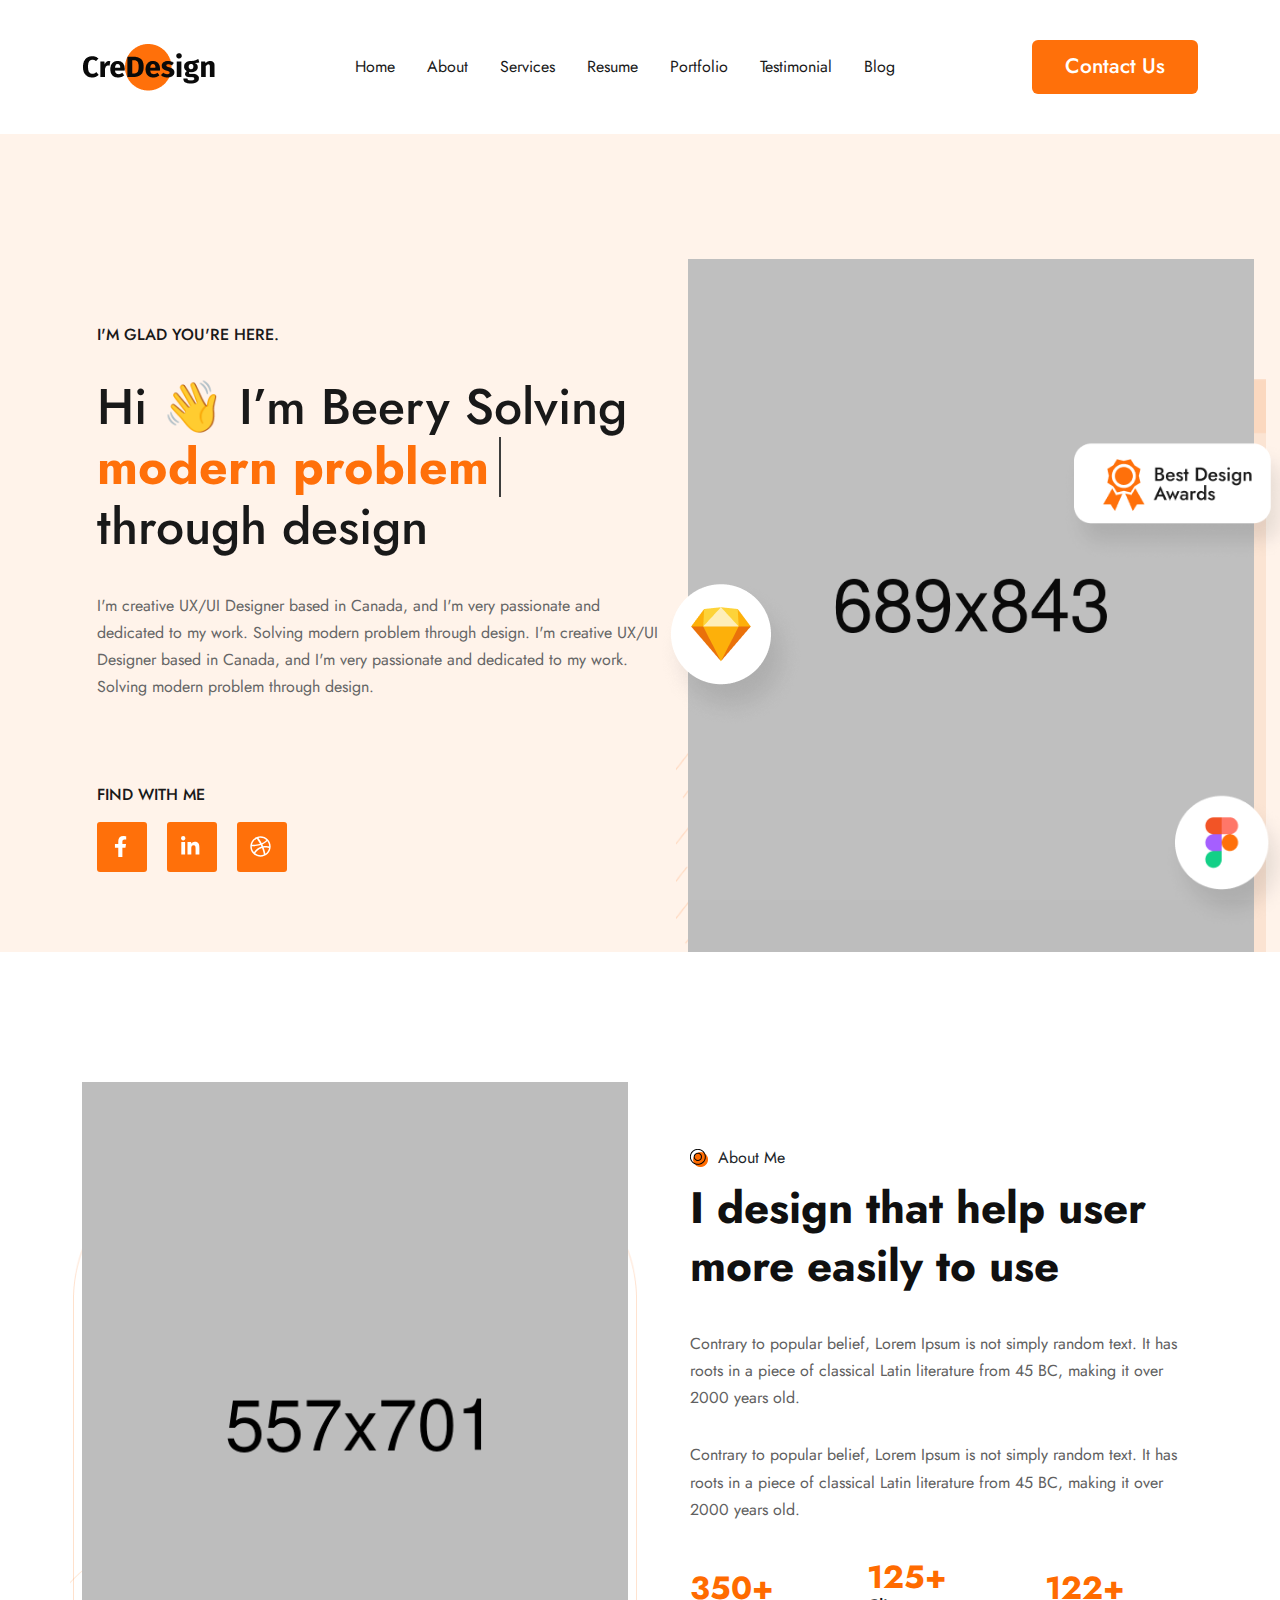
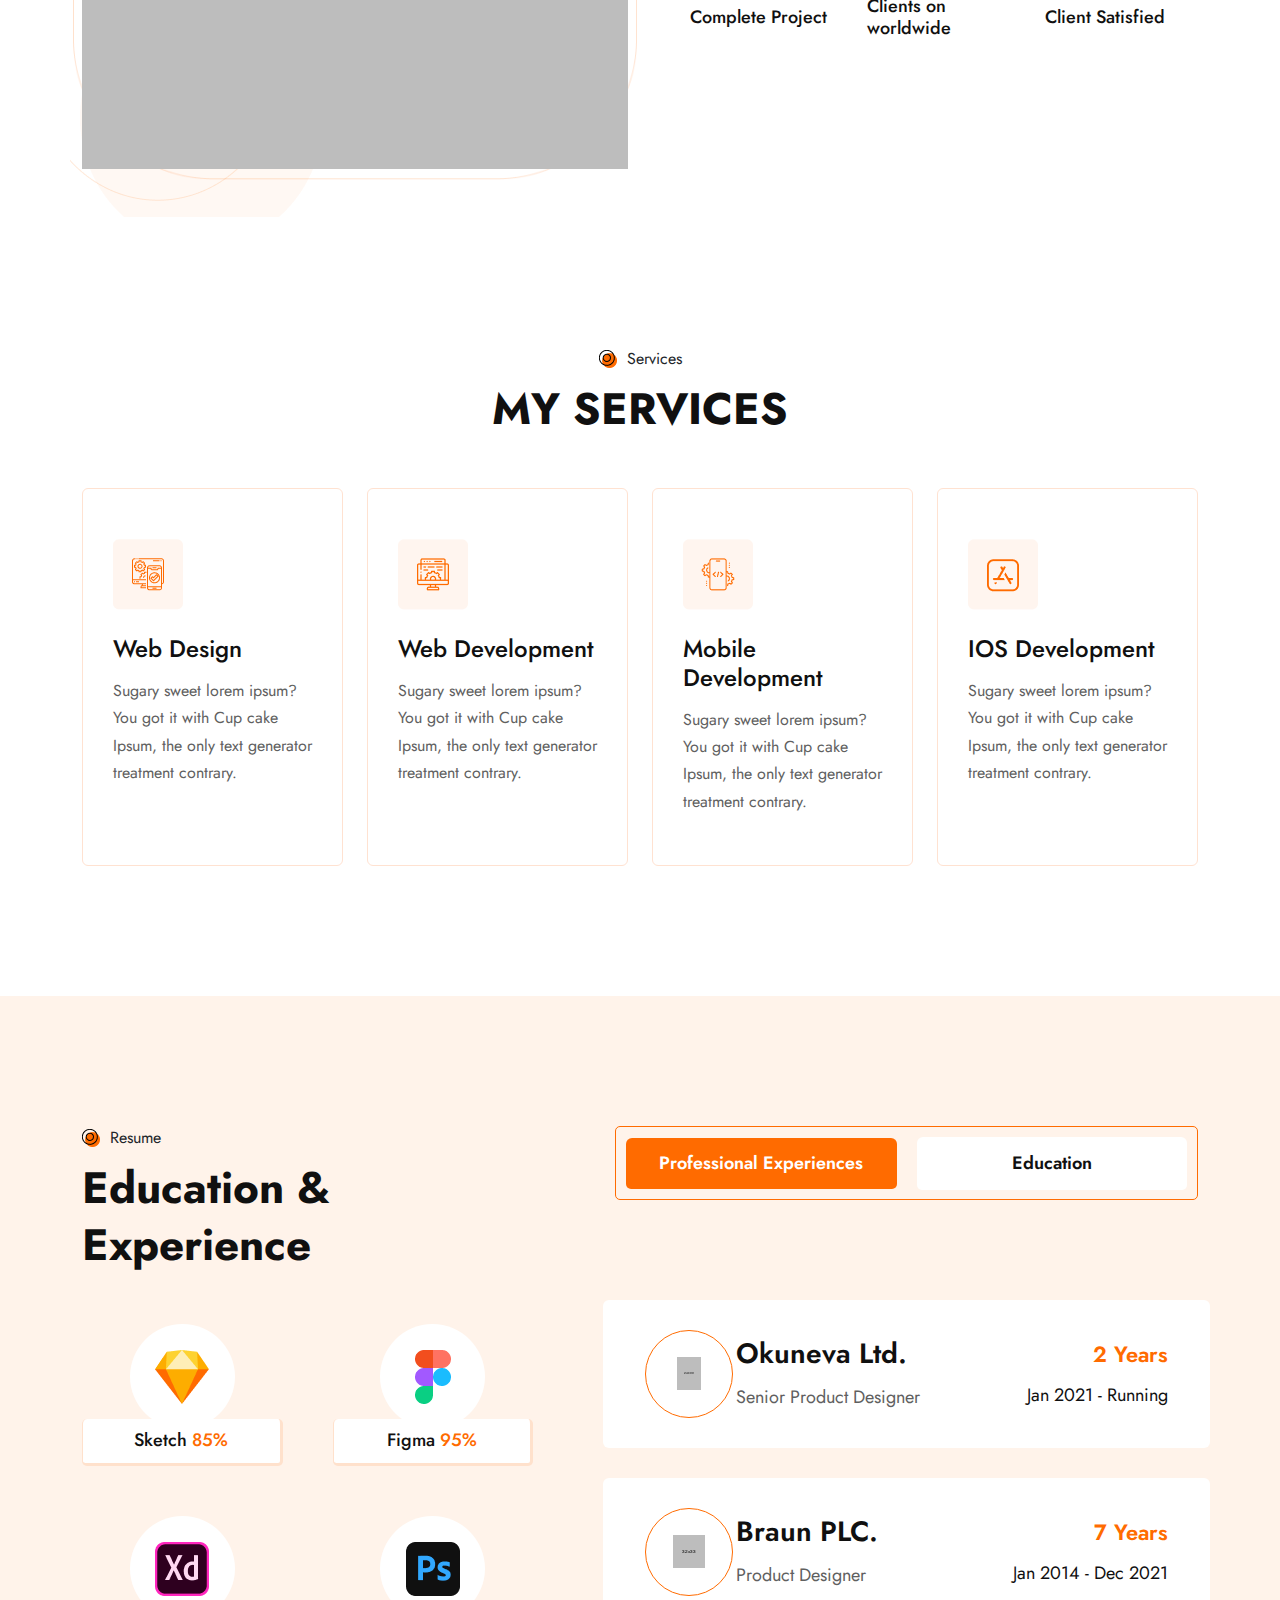
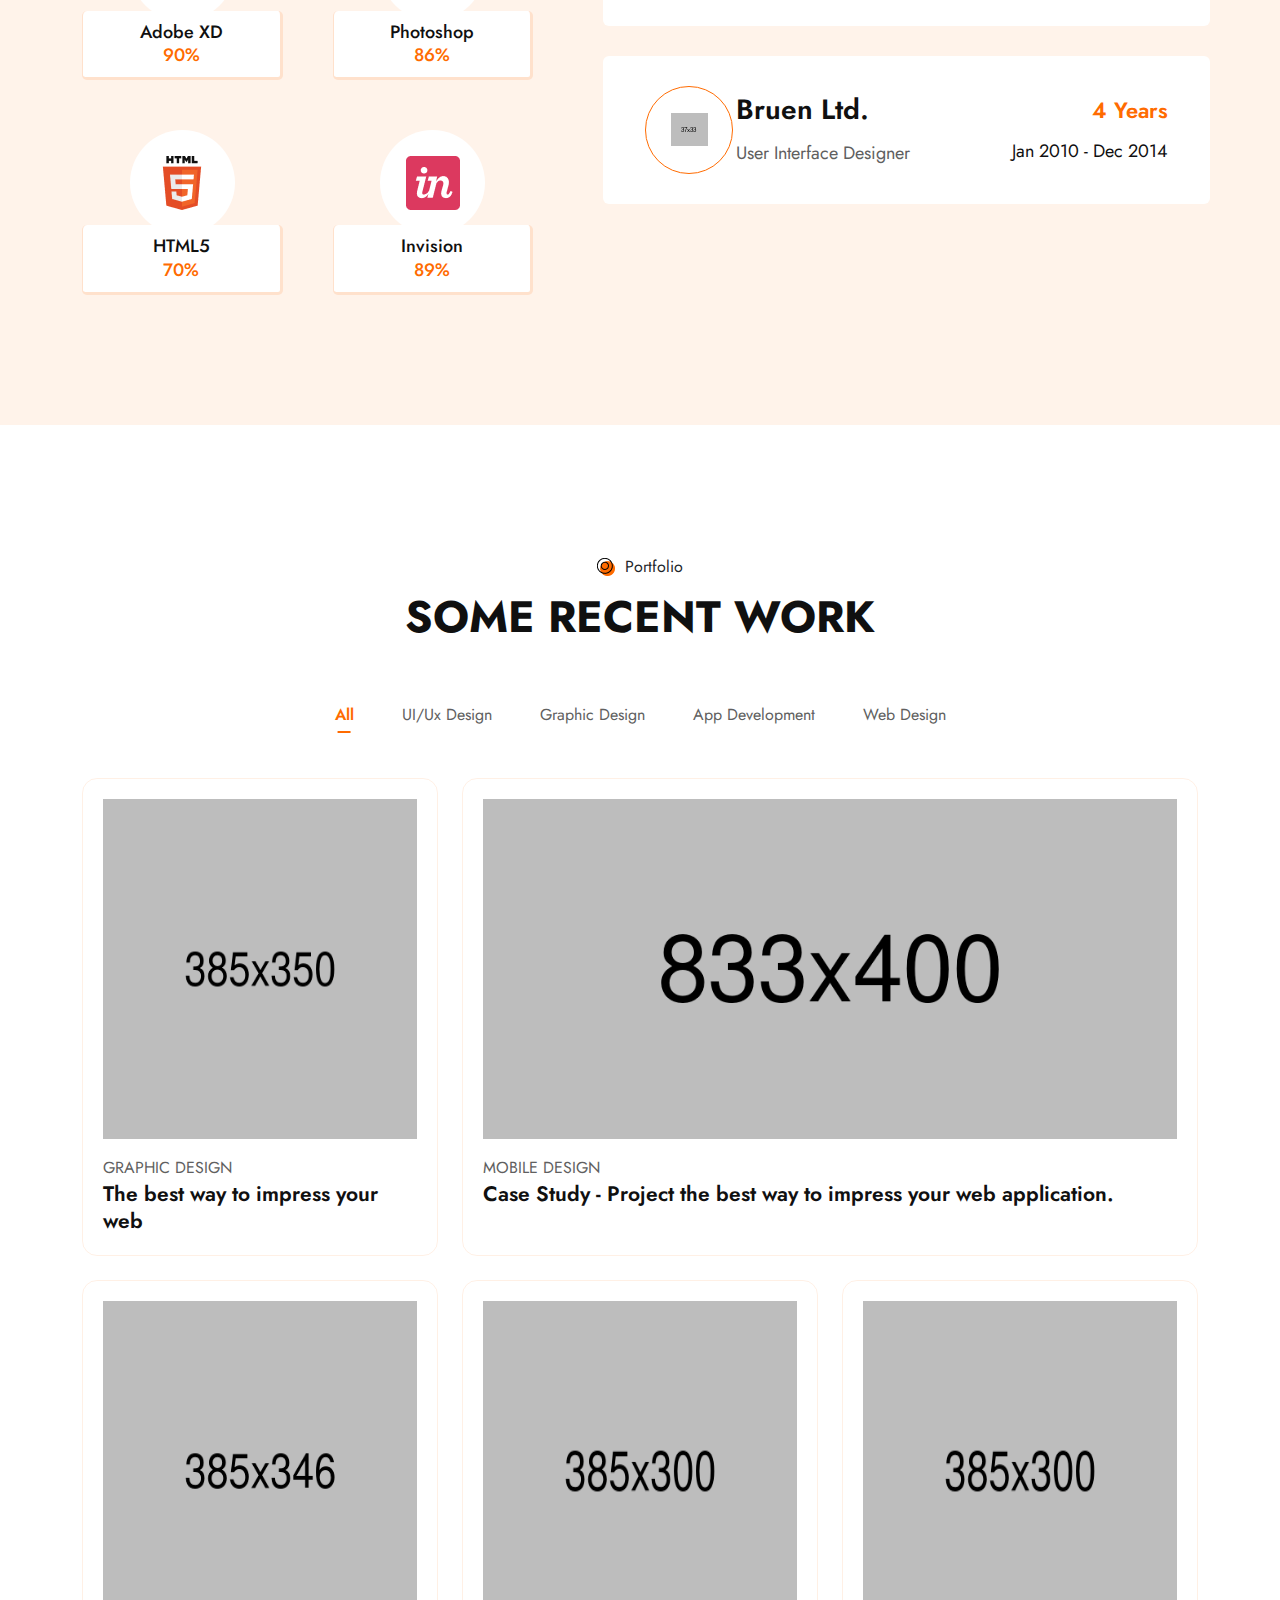
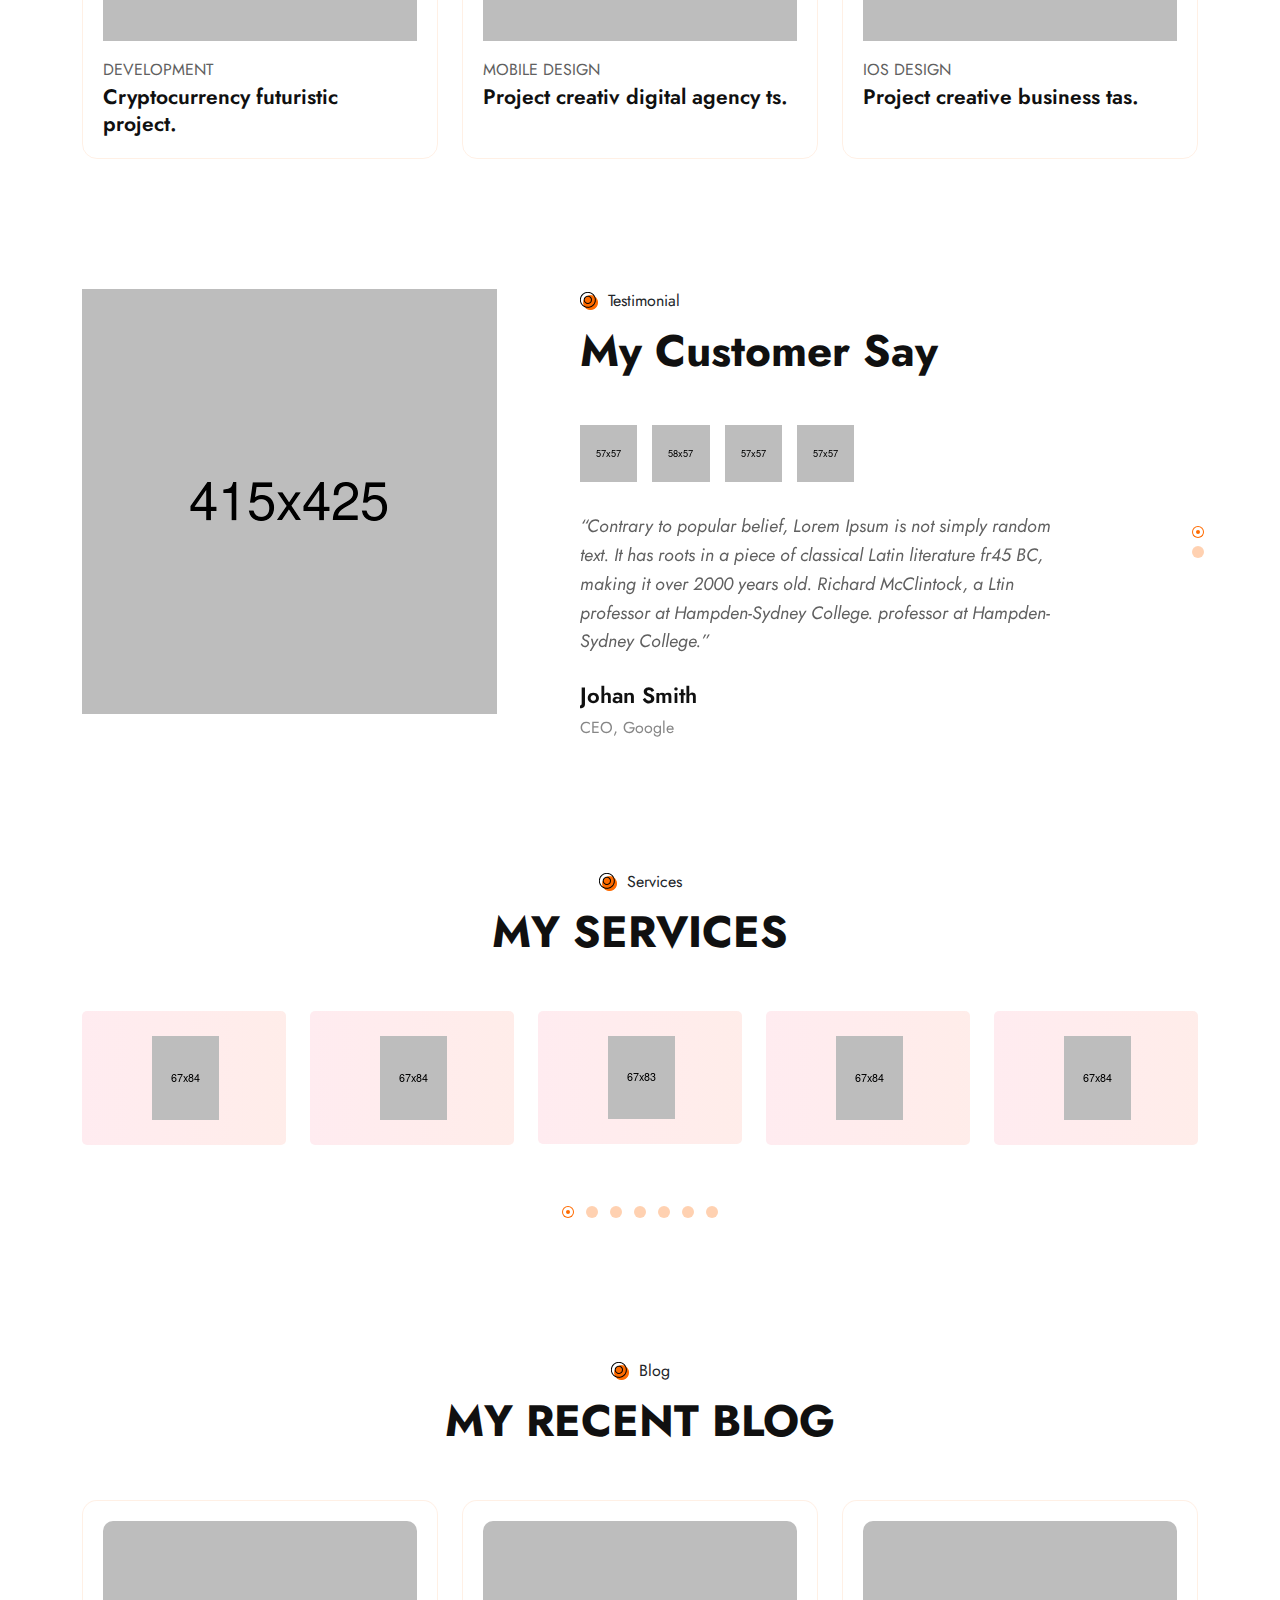
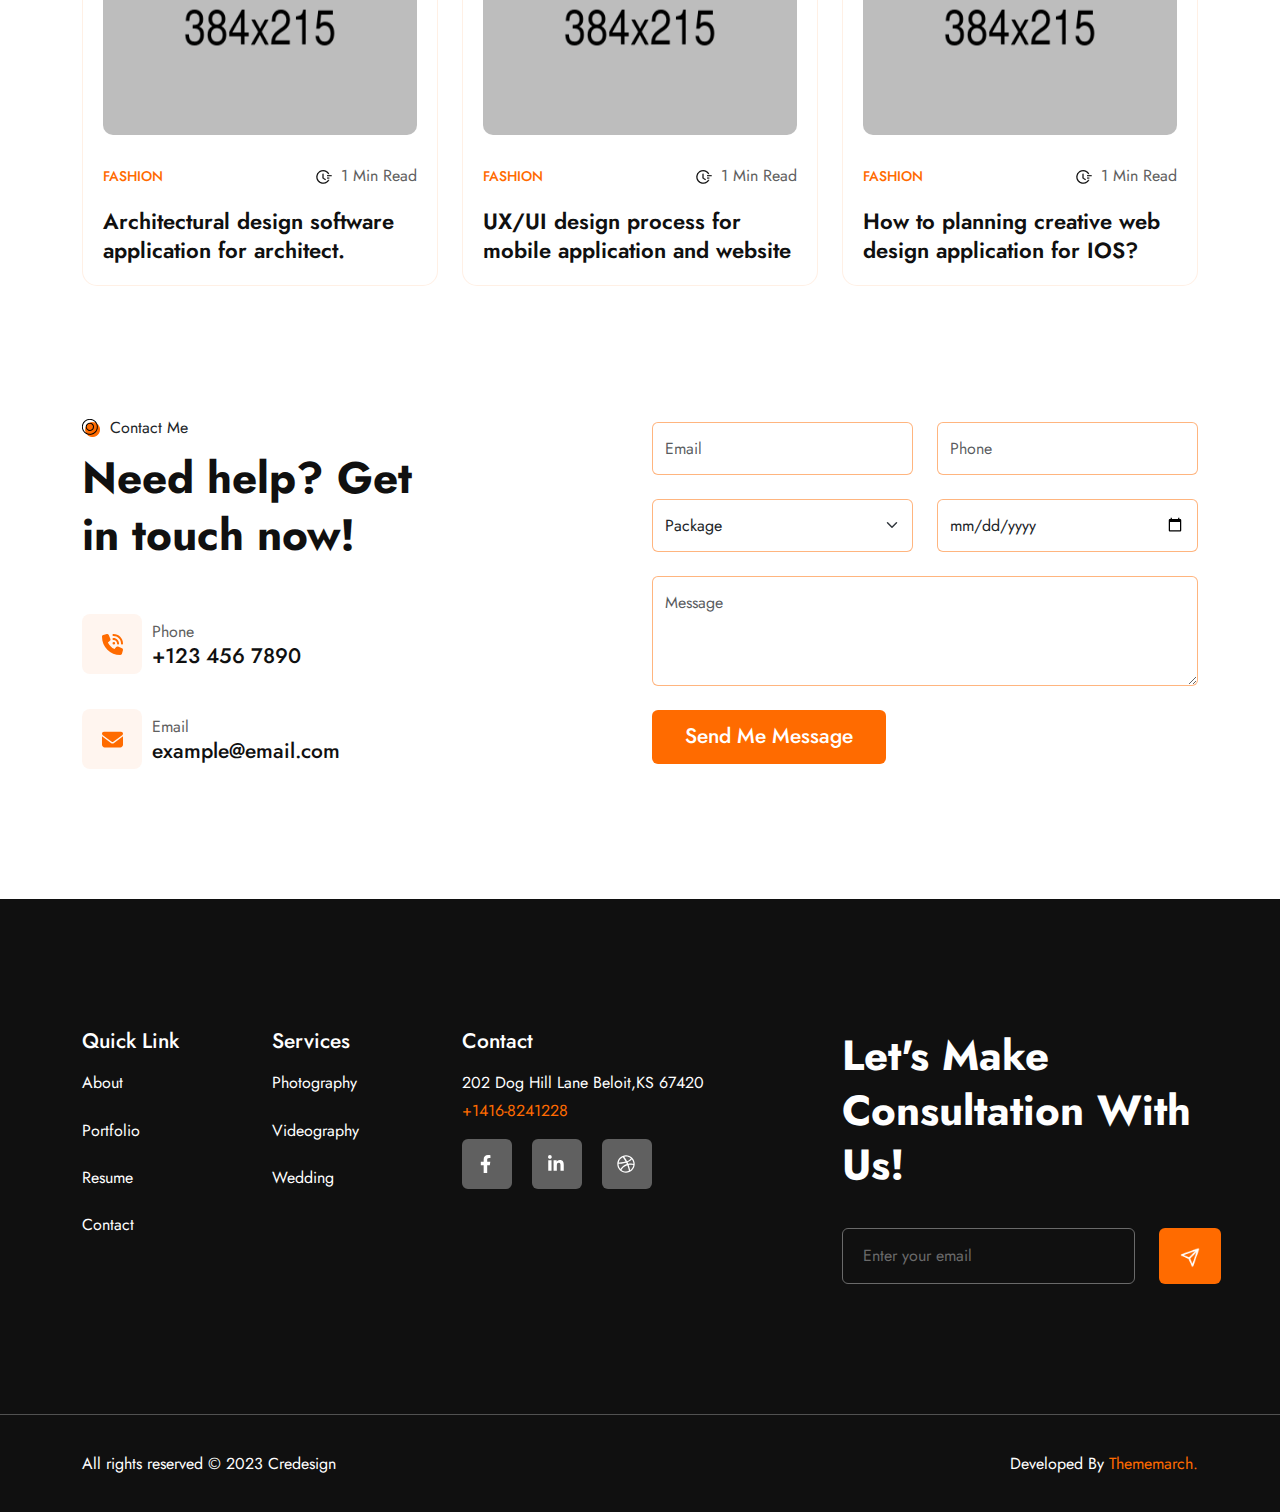
==== index.html @ 1ce89cc8 "portfolio" ====
<!DOCTYPE html>
<html lang="en">

<head>
    <meta charset="UTF-8">
    <meta http-equiv="X-UA-Compatible" content="IE=edge">
    <meta name="viewport"
        content="width=device-width, user-scalable=no, initial-scale=1.0, maximum-scale=1.0, minimum-scale=1.0">
    <title>Home</title>
    <!-- Favicon -->
    <link rel="icon" type="image/x-icon" href="img/favicon.ico">
    <!-- Fonts (google font) -->
    <link rel="preconnect" href="https://fonts.googleapis.com">
    <link rel="preconnect" href="https://fonts.gstatic.com" crossorigin>
    <link
        href="https://fonts.googleapis.com/css2?family=Jost:wght@200;300;400;500;600;700;800;900&family=Urbanist:wght@400;500;600;700&display=swap"
        rel="stylesheet">
    <!-- Bootstrap Stylesheet -->
    <link rel="stylesheet" href="css/bootstrap.min.css">
    <!-- Magnific-popup stylesheet -->
    <link rel="stylesheet" href="css/magnific-popup.css">
    <!-- Owl Carousel stylesheet -->
    <link rel="stylesheet" href="css/owl.carousel.css">
    <!-- Owl theme stylesheet -->
    <link rel="stylesheet" href="css/owl.theme.default.min.css">
    <!-- Animated headline stylesheet -->
    <link rel="stylesheet" href="css/jquery.animatedheadline.css">
    <!-- MeanMenu stylesheet -->
    <link rel="stylesheet" href="css/meanmenu.min.css">
    <!-- Line progressbar stylesheet -->
    <link rel="stylesheet" href="css/jquery.lineProgressbar.css">
    <!-- font awesome stylesheet -->
    <link rel="stylesheet" href="css/all.min.css">
    <!-- AOS stylesheet -->
    <link rel="stylesheet" href="css/aos.css">
    <!-- Normalize CSS -->
    <link rel="stylesheet" href="css/normalize.css">
    <!-- Main stylesheet -->
    <link rel="stylesheet" href="css/style.css">
    <!-- Responsive stylesheet -->
    <link rel="stylesheet" href="css/responsive.css">
</head>

<body class="home-four-body">
    <main class="home-four overflow-x-hidden">
        <!-- start header -->
        <header class="bg-white header">
            <!-- mobile header nav -->
            <div class="mobile-menu d-block d-md-none">
                <nav>
                    <ul class="menu">
                        <li><a href="#home">Home</a>
                        </li>
                        <li><a href="#about">About</a></li>
                        <li><a href="#services">Services</a>
                        </li>
                        <li><a href="#resume">Resume</a></li>
                        <li><a href="#portfolio">Portfolio</a>
                        </li>
                        <li><a href="#testimonial">Testimonial</a>
                        </li>
                        <li><a href="#blog">Blog</a>
                        </li>
                        <li><a href="#contact">Contact</a></li>
                    </ul>
                </nav>
            </div>
            <div class="container d-none d-md-block">
                <div class="header-wrapper d-flex justify-content-between align-items-center">
                    <div class="logo">
                        <a href="index.html">
                            <img src="img/Logo.png" alt="logo">
                        </a>
                    </div>
                    <div class="header-menu-wrapper main-menu">
                        <!-- nav menu -->
                        <nav class="desktop-nav">
                            <ul class="header-menu d-flex flex-row justify-content-center menu">
                                <li class="px-2 px-lg-3 ">
                                    <a class="menu-link" href="#home">Home</a>
                                </li>
                                <li class="px-2 px-lg-3 ">
                                    <a class="menu-link" href="#about">About</a>
                                </li>
                                <li class="px-2 px-lg-3 ">
                                    <a class="menu-link" href="#services">Services</a>
                                </li>
                                <li class="px-2 px-lg-3 ">
                                    <a class="menu-link" href="#resume">Resume</a>
                                </li>
                                <li class="px-2 px-lg-3 ">
                                    <a class="menu-link" href="#portfolio">Portfolio</a>
                                </li>
                                <li class="px-2 px-lg-3 ">
                                    <a class="menu-link" href="#testimonial">Testimonial</a>
                                </li>
                                <li class="px-2 px-lg-3 ">
                                    <a class="menu-link" href="#blog">Blog</a>
                                </li>
                            </ul>
                        </nav>
                    </div>
                    <!-- header button -->
                    <div class="header-btn-wrapper">
                        <a class="btn orange-btn btn_effect" href="#contact">
                            <span class="z-1 position-relative">contact us</span>
                        </a>
                    </div>
                </div>
            </div>
        </header>
        <!-- end header -->
        <!-- start banner -->
        <section id="home" class="home-four-banner position-relative">
            <div class="container-fluid custom-container">
                <div class="row">
                    <div class="col-12">
                        <div class="home-banner-wrapper row align-items-end">
                            <div class="col-12 col-lg-6 col-xxl-7 home-banner-text-col position-relative">
                                <div class="d-flex align-items-center">
                                    <p class="fw-500 black-color text-uppercase mb-30">I'm glad you're here.</p>
                                </div>
                                <div class="animate-heading">
                                    <h1 class="black-color h1-home-4 fw-500 ah-headline">Hi 👋 I’m Beery Solving <span
                                        class="orange-color fw-700">modern <span class="ah-words-wrapper">
                                            <b class="is-visible">problem</b>
                                            <b>solutions</b>
                                        </span></span> 
                                        <br>
                                        through design</h1>
                                </div>
                                <p class="p line-height-7 mt-35 secondary-black fw-400">
                                    I'm creative UX/UI Designer based in Canada, and I'm very passionate and dedicated
                                    to my work. Solving modern problem through design. I'm creative UX/UI Designer based
                                    in Canada, and I'm very passionate and dedicated to my work. Solving modern problem
                                    through design.
                                </p>
                                <div class="mt-85">
                                    <p class="p black-color fw-500 text-uppercase line-height-3">Find With Me</p>
                                    <div class="mt-3">
                                        <ul class="d-flex align-items-center mt-0">
                                            <li class="mr-20 home-four-banner-icon">
                                                <a href="https://www.facebook.com/">
                                                    <i class="fa-brands fa-facebook-f text-white h4"></i>
                                                </a>
                                            </li>
                                            <li class="mr-20 home-four-banner-icon">
                                                <a href="https://linkedin.com/">
                                                    <i class="fa-brands fa-linkedin-in text-white h4"></i>
                                                </a>
                                            </li>
                                            <li class="mr-20 home-four-banner-icon">
                                                <a href="https://dribbble.com/">
                                                    <i class="fa-brands fa-dribbble text-white h4"></i>
                                                </a>
                                            </li>
                                        </ul>
                                    </div>
                                </div>
                                <div class="home-four-banner-spacer"></div>
                            </div>
                            <div
                                class="col-12 col-lg-6 col-xxl-5 text-center position-relative home-four-banner-img-col mb-5 mb-lg-0">
                                <img class="img-fluid home-banner-img" src="img/homeBannerFourImg.png"
                                    alt="banner-image">
                                <img class="home-four-banner-figma position-absolute zoom-in-out delay-200"
                                    src="img/FigmaShape.png" alt="figma">
                                <img class="home-four-banner-experience position-absolute zoom-in-out delay-100"
                                    src="img/ExperienceShape.png" alt="experience">
                                <img class="home-four-banner-sketch position-absolute zoom-in-out"
                                    src="img/SketchShape.png" alt="experience">
                            </div>
                        </div>
                    </div>
                </div>
            </div>
        </section>
        <!-- end home-banner -->
        <!-- start about me -->
        <section id="about" class="about overflow-x-hidden">
            <div class="container">
                <div class="row">
                    <div class="col-12">
                        <div class="about-wrapper">
                            <div class="row align-items-center">
                                <div
                                    class="about-image-col col-12 col-lg-6 text-center position-relative overflow-hidden pb-3 pb-sm-5">
                                    <img class="img-fluid position-relative z-1" src="img/aboutFourImg.png"
                                        alt="about image">
                                    <img class="about-four-shape position-absolute rotate-360"
                                        src="img/aboutFourCirclle.png" alt="circular shape">
                                    <img class="position-absolute about-four-line-shape" src="img/aboutFourLineBg.png"
                                        alt="about bg line">
                                </div>
                                <div class="about-three-text-col col-12 col-lg-6 pl-50">
                                    <div class="about-text-top">
                                        <div class="section-heading">
                                            <div class="sub-heading d-flex align-items-center">
                                                <img src="img/orangeDot.png" alt="orange-dot">
                                                <p>About Me</p>
                                            </div>
                                            <h2 class="black-color line-height-3 h2">
                                                I design that help user more easily to use
                                            </h2>
                                        </div>
                                        <p class="secondary-black line-height-7 mt-35">
                                            Contrary to popular belief, Lorem Ipsum is not simply random text. It has
                                            roots in a
                                            piece of classical Latin literature from 45 BC, making it over 2000 years
                                            old.
                                        </p>
                                        <p class="secondary-black line-height-7 mt-30">
                                            Contrary to popular belief, Lorem Ipsum is not simply random text. It has
                                            roots in a
                                            piece of classical Latin literature from 45 BC, making it over 2000 years
                                            old.
                                        </p>
                                    </div>
                                    <div class="row row-mobile-margin gy-3 gy-sm-0 mt-35">
                                        <div class="col-12 col-sm-4 col-lg-4 d-flex align-items-center">
                                            <div class="about-complete-project">
                                                <h4 class="fw-700 orange-color about-count-heading"><span
                                                        class="counter">350</span>+</h4>
                                                <h5 class="fw-500 black-color h5">Complete Project</h5>
                                            </div>
                                        </div>
                                        <div class="col-12 col-sm-4 col-lg-4 d-flex align-items-center">
                                            <div class="about-complete-project">
                                                <h4 class="fw-700 orange-color about-count-heading"><span
                                                        class="counter">125</span>+</h4>
                                                <h5 class="fw-500 black-color h5">Clients on worldwide</h5>
                                            </div>
                                        </div>
                                        <div class="col-12 col-sm-4 col-lg-4 d-flex align-items-center">
                                            <div class="about-complete-project">
                                                <h4 class="fw-700 orange-color about-count-heading"><span
                                                        class="counter">122</span>+</h4>
                                                <h5 class="fw-500 black-color h5">Client Satisfied</h5>
                                            </div>
                                        </div>
                                    </div>
                                    <a data-aos="fade-up" data-aos-delay="100" data-aos-duration="1500"
                                        class="btn home-banner-btn orange-btn mt-60 btn_effect" href="resume.html">
                                        <span class="position-relative z-1">Download My CV</span>
                                    </a>
                                </div>
                            </div>
                        </div>
                    </div>
                </div>
            </div>
        </section>
        <!-- end about me -->
        <!-- start services -->
        <section id="services" class="services">
            <div class="container">
                <div class="row">
                    <div class="col-12">
                        <div class="services-wrapper">
                            <div class="section-heading-middle">
                                <div class="sub-heading d-flex align-items-center mx-auto">
                                    <img src="img/orangeDot.png" alt="orange-dot">
                                    <p>Services</p>
                                </div>
                                <h2 class="black-color line-height-3 h2 text-uppercase text-center">
                                    My Services
                                </h2>
                            </div>
                            <div class="service-grid-container mt-50 row-mobile-margin">
                                <div class="service-grid-item text-start">
                                    <img class="service-item-img" src="img/serviceNine.png" alt="service-img-two">
                                    <h3 class="h3 fw-500 service-item-heading black-color">Web Design</h3>
                                    <p class="p service-item-paragraph secondary-black fw-400 line-height-7">
                                        Sugary sweet lorem ipsum? You got it with Cup cake Ipsum, the only text
                                        generator
                                        treatment contrary.
                                    </p>
                                </div>
                                <div class="service-grid-item text-start">
                                    <img class="service-item-img" src="img/serviceTen.png" alt="service-img-four">
                                    <h3 class="h3 fw-500 service-item-heading black-color">Web Development</h3>
                                    <p class="p service-item-paragraph secondary-black fw-400 line-height-7">
                                        Sugary sweet lorem ipsum? You got it with Cup cake Ipsum, the only text
                                        generator
                                        treatment contrary.
                                    </p>
                                </div>
                                <div class="service-grid-item text-start">
                                    <img class="service-item-img" src="img//serviceEleven.png" alt="service-img-seven">
                                    <h3 class="h3 fw-500 service-item-heading black-color">Mobile Development</h3>
                                    <p class="p service-item-paragraph secondary-black fw-400 line-height-7">
                                        Sugary sweet lorem ipsum? You got it with Cup cake Ipsum, the only text
                                        generator
                                        treatment contrary.
                                    </p>
                                </div>
                                <div class="service-grid-item text-start">
                                    <img class="service-item-img" src="img/serviceTwelve.png" alt="service-img-eight">
                                    <h3 class="h3 fw-500 service-item-heading black-color">IOS Development</h3>
                                    <p class="p service-item-paragraph secondary-black fw-400 line-height-7">
                                        Sugary sweet lorem ipsum? You got it with Cup cake Ipsum, the only text
                                        generator
                                        treatment contrary.
                                    </p>
                                </div>
                            </div>
                        </div>
                    </div>
                </div>
            </div>
        </section>
        <!-- start resume -->
        <section id="resume" class="resume-four">
            <div class="container">
                <div class="row">
                    <div class="col-12">
                        <div class="resume-four-container">
                            <div class="row">
                                <div class="col-12 col-xl-5 resume-four-left">
                                    <div class="section-heading">
                                        <div class="sub-heading d-flex align-items-center">
                                            <img src="img/orangeDot.png" alt="orange-dot">
                                            <p>Resume</p>
                                        </div>
                                        <h2 class="black-color line-height-3 h2">
                                            Education & Experience
                                        </h2>
                                    </div>
                                    <div class="resume-four-skill-grid mt-50 row-mobile-margin">
                                        <div class="resume-four-skill-item text-center">
                                            <div
                                                class="pt-25 pb-25 pl-25 pr-25 bg-white resume-four-skill-icon-box mx-auto rounded-circle">
                                                <img class="resume-four-skill-icon" src="img/Sketch.png"
                                                    alt="resume four skill icon">
                                            </div>
                                            <div class="resume-four-skill-title w-100 bg-white pt-10 pb-10 pl-50 pr-50">
                                                <h5 class="h5 black-color fw-500 line-height-3">Sketch <span
                                                        class="orange-color"><span class="counter">85</span>%</span>
                                                </h5>
                                            </div>
                                        </div>
                                        <div class="resume-four-skill-item text-center">
                                            <div
                                                class="pt-25 pb-25 pl-25 pr-25 bg-white resume-four-skill-icon-box mx-auto rounded-circle">
                                                <img class="resume-four-skill-icon" src="img/figmaLogo.png"
                                                    alt="resume four skill icon">
                                            </div>
                                            <div class="resume-four-skill-title w-100 bg-white pt-10 pb-10 pl-50 pr-50">
                                                <h5 class="h5 black-color fw-500 line-height-3">Figma <span
                                                        class="orange-color"><span class="counter">95</span>%</span>
                                                </h5>
                                            </div>
                                        </div>
                                        <div class="resume-four-skill-item text-center">
                                            <div
                                                class="pt-25 pb-25 pl-25 pr-25 bg-white resume-four-skill-icon-box mx-auto rounded-circle">
                                                <img class="resume-four-skill-icon" src="img/XD.png"
                                                    alt="resume four skill icon">
                                            </div>
                                            <div class="resume-four-skill-title w-100 bg-white pt-10 pb-10 pl-50 pr-50">
                                                <h5 class="h5 black-color fw-500 line-height-3">Adobe XD <span
                                                        class="orange-color">
                                                        <span class="counter">90</span>%
                                                    </span></h5>
                                            </div>
                                        </div>
                                        <div class="resume-four-skill-item text-center">
                                            <div
                                                class="pt-25 pb-25 pl-25 pr-25 bg-white resume-four-skill-icon-box mx-auto rounded-circle">
                                                <img class="resume-four-skill-icon" src="img/Photoshop.png"
                                                    alt="resume four skill icon">
                                            </div>
                                            <div class="resume-four-skill-title w-100 bg-white pt-10 pb-10 pl-50 pr-50">
                                                <h5 class="h5 black-color fw-500 line-height-3">Photoshop <span
                                                        class="orange-color">
                                                        <span class="counter">86</span>%</span></h5>
                                            </div>
                                        </div>
                                        <div class="resume-four-skill-item text-center">
                                            <div
                                                class="pt-25 pb-25 pl-25 pr-25 bg-white resume-four-skill-icon-box mx-auto rounded-circle">
                                                <img class="resume-four-skill-icon" src="img/HTML.png"
                                                    alt="resume four skill icon">
                                            </div>
                                            <div class="resume-four-skill-title w-100 bg-white pt-10 pb-10 pl-50 pr-50">
                                                <h5 class="h5 black-color fw-500 line-height-3">HTML5 <span
                                                        class="orange-color"><span class="counter">70</span>%</span>
                                                </h5>
                                            </div>
                                        </div>
                                        <div class="resume-four-skill-item text-center">
                                            <div
                                                class="pt-25 pb-25 pl-25 pr-25 bg-white resume-four-skill-icon-box mx-auto rounded-circle">
                                                <img class="resume-four-skill-icon" src="img/invision.png"
                                                    alt="resume four skill icon">
                                            </div>
                                            <div class="resume-four-skill-title w-100 bg-white pt-10 pb-10 pl-50 pr-50">
                                                <h5 class="h5 black-color fw-500 line-height-3">Invision <span
                                                        class="orange-color"><span class="counter">89</span>%</span>
                                                </h5>
                                            </div>
                                        </div>
                                    </div>
                                </div>
                                <div class="col-12 col-xl-7 resume-four-right">
                                    <div class="education-experience-container">
                                        <div class="nav nav-tabs d-block border-0">
                                            <ul id="myTab" class="education-experience-nav-tab">
                                                <li class="nav-item w-100">
                                                    <a class="resume-nav-tab-item nav-link active" href="#experience"
                                                        data-bs-toggle="tab">Professional
                                                        Experiences</a>
                                                </li>
                                                <li class="nav-item w-100">
                                                    <a class="resume-nav-tab-item nav-link" href="#education"
                                                        data-bs-toggle="tab">Education</a>
                                                </li>
                                            </ul>
                                        </div>
                                    </div>
                                    <div class="tab-content">
                                        <div id="experience" class="resume-tab-contents tab-pane fade show active">
                                            <div
                                                class="resume-tab-item bg-white pt-30 pb-30 pl-30 pr-30 row align-items-center mb-30">
                                                <div class="col-12 col-sm-2">
                                                    <div class="resume-tab-img-container mx-auto mx-sm-0">
                                                        <img src="img/tabLogoOne.png" alt="resume tab image">
                                                    </div>
                                                </div>
                                                <div class="col-12 col-sm-5 text-center text-sm-start">
                                                    <h3 class="resume-tab-title fw-600 line-height-3 black-color mb-10">
                                                        Okuneva Ltd.
                                                    </h3>
                                                    <h5 class="fw-400 line-height-6 secondary-black">Senior Product
                                                        Designer
                                                    </h5>
                                                </div>
                                                <div class="col-12 col-sm-5 text-center text-sm-end mt-3 mt-sm-0">
                                                    <h4 class="resume-tab-time orange-color fw-600 line-height-5 mb-10">
                                                        2
                                                        Years</h4>
                                                    <h5 class="fw-400 line-height-6 black-color">Jan 2021 - Running</h5>
                                                </div>
                                            </div>
                                            <div
                                                class="resume-tab-item bg-white pt-30 pb-30 pl-30 pr-30 row align-items-center mb-30">
                                                <div class="col-12 col-sm-2">
                                                    <div class="resume-tab-img-container mx-auto mx-sm-0">
                                                        <img src="img/tabLogoTwo.png" alt="resume tab image">
                                                    </div>
                                                </div>
                                                <div class="col-12 col-sm-5 text-center text-sm-start">
                                                    <h3 class="resume-tab-title fw-600 line-height-3 black-color mb-10">
                                                        Braun PLC.
                                                    </h3>
                                                    <h5 class="fw-400 line-height-6 secondary-black">Product Designer
                                                    </h5>
                                                </div>
                                                <div class="col-12 col-sm-5 text-center text-sm-end mt-3 mt-sm-0">
                                                    <h4 class="resume-tab-time orange-color fw-600 line-height-5 mb-10">
                                                        7
                                                        Years</h4>
                                                    <h5 class="fw-400 line-height-6 black-color">Jan 2014 - Dec 2021
                                                    </h5>
                                                </div>
                                            </div>
                                            <div
                                                class="resume-tab-item bg-white pt-30 pb-30 pl-30 pr-30 row align-items-center mb-30">
                                                <div class="col-12 col-sm-2">
                                                    <div class="resume-tab-img-container mx-auto mx-sm-0">
                                                        <img src="img/tabLogoThree.png" alt="resume tab image">
                                                    </div>
                                                </div>
                                                <div class="col-12 col-sm-5 text-center text-sm-start">
                                                    <h3 class="resume-tab-title fw-600 line-height-3 black-color mb-10">
                                                        Bruen Ltd.
                                                    </h3>
                                                    <h5 class="fw-400 line-height-6 secondary-black">User Interface
                                                        Designer
                                                    </h5>
                                                </div>
                                                <div class="col-12 col-sm-5 text-center text-sm-end mt-3 mt-sm-0">
                                                    <h4 class="resume-tab-time orange-color fw-600 line-height-5 mb-10">
                                                        4
                                                        Years</h4>
                                                    <h5 class="fw-400 line-height-6 black-color">Jan 2010 - Dec 2014
                                                    </h5>
                                                </div>
                                            </div>
                                        </div>
                                        <div id="education" class="resume-tab-contents tab-pane fade">
                                            <div
                                                class="resume-tab-item bg-white pt-30 pb-30 pl-30 pr-30 row align-items-center mb-30">
                                                <div class="col-12 col-sm-2">
                                                    <div class="resume-tab-img-container mx-auto mx-sm-0">
                                                        <img src="img/tabLogoTwo.png" alt="resume tab image">
                                                    </div>
                                                </div>
                                                <div class="col-12 col-sm-5 text-center text-sm-start">
                                                    <h3 class="resume-tab-title fw-600 line-height-3 black-color mb-10">
                                                        BSc in Computer Science
                                                    </h3>
                                                    <h5 class="fw-400 line-height-6 secondary-black">University of ULAV
                                                    </h5>
                                                </div>
                                                <div class="col-12 col-sm-5 text-center text-sm-end mt-3 mt-sm-0">
                                                    <h4 class="resume-tab-time orange-color fw-600 line-height-5 mb-10">
                                                        4
                                                        Years</h4>
                                                    <h5 class="fw-400 line-height-6 black-color">2018 - 2022
                                                    </h5>
                                                </div>
                                            </div>
                                            <div
                                                class="resume-tab-item bg-white pt-30 pb-30 pl-30 pr-30 row align-items-center mb-30">
                                                <div class="col-12 col-sm-2">
                                                    <div class="resume-tab-img-container mx-auto mx-sm-0">
                                                        <img src="img/tabLogoOne.png" alt="resume tab image">
                                                    </div>
                                                </div>
                                                <div class="col-12 col-sm-5 text-center text-sm-start">
                                                    <h3 class="resume-tab-title fw-600 line-height-3 black-color mb-10">
                                                        AS - Science & Information
                                                    </h3>
                                                    <h5 class="fw-400 line-height-6 secondary-black">University of ULAV
                                                    </h5>
                                                </div>
                                                <div class="col-12 col-sm-5 text-center text-sm-end mt-3 mt-sm-0">
                                                    <h4 class="resume-tab-time orange-color fw-600 line-height-5 mb-10">
                                                        2
                                                        Years</h4>
                                                    <h5 class="fw-400 line-height-6 black-color">2016 - 2018</h5>
                                                </div>
                                            </div>
                                            <div
                                                class="resume-tab-item bg-white pt-30 pb-30 pl-30 pr-30 row align-items-center mb-30">
                                                <div class="col-12 col-sm-2">
                                                    <div class="resume-tab-img-container mx-auto mx-sm-0">
                                                        <img src="img/tabLogoThree.png" alt="resume tab image">
                                                    </div>
                                                </div>
                                                <div class="col-12 col-sm-5 text-center text-sm-start">
                                                    <h3 class="resume-tab-title fw-600 line-height-3 black-color mb-10">
                                                        Secondary School Education
                                                    </h3>
                                                    <h5 class="fw-400 line-height-6 secondary-black">Kindergarten
                                                    </h5>
                                                </div>
                                                <div class="col-12 col-sm-5 text-center text-sm-end mt-3 mt-sm-0">
                                                    <h4 class="resume-tab-time orange-color fw-600 line-height-5 mb-10">
                                                        10
                                                        Years</h4>
                                                    <h5 class="fw-400 line-height-6 black-color">2006 - 2016
                                                    </h5>
                                                </div>
                                            </div>
                                        </div>
                                    </div>
                                </div>
                            </div>
                        </div>
                    </div>
                </div>
            </div>
        </section>
        <!-- end resume -->
        <!-- start portfolio gallery -->
        <section id="portfolio" class="portfolio-two">
            <div class="container">
                <div class="row">
                    <div class="col-12">
                        <div class="portfolio-wrapper">
                            <div class="section-heading-middle">
                                <div class="sub-heading d-flex align-items-center mx-auto">
                                    <img src="img/orangeDot.png" alt="orange-dot">
                                    <p>Portfolio</p>
                                </div>
                                <h2 class="black-color line-height-3 h2 text-uppercase text-center">
                                    Some Recent Work
                                </h2>
                            </div>
                            <div class="mt-50 row-mobile-margin">
                                <div class="controls d-flex justify-content-center flex-wrap gap-1 gap-lg-4 mb-45">
                                    <button type="button" class="control filter btn .outline-0 border-0 secondary-black"
                                        data-filter=".all">All</button>
                                    <button type="button" class="control filter btn .outline-0 border-0 secondary-black"
                                        data-filter=".ui">UI/Ux Design</button>
                                    <button type="button" class="control filter btn .outline-0 border-0 secondary-black"
                                        data-filter=".graphic">Graphic Design</button>
                                    <button type="button" class="control filter btn .outline-0 border-0 secondary-black"
                                        data-filter=".app">App Development</button>
                                    <button type="button" class="control filter btn .outline-0 border-0 secondary-black"
                                        data-filter=".web">Web Design</button>
                                </div>
                                <div class="portfolio-massonary-container">
                                    <div class="portfolio-massonary-four-items mix ui all position-relative">
                                        <div class="modal fade" id="recentModalSix" tabindex="-1" aria-hidden="true">
                                            <div class="modal-dialog modal-dialog-centered justify-content-center">
                                                <div>
                                                    <button type="button" class="btn-close mb-10 btn"
                                                        data-bs-dismiss="modal" aria-label="Close"></button>
                                                    <img class="img-fluid" src="img/recentSix.png" alt="portfolio img">
                                                </div>
                                            </div>
                                        </div>
                                        <div class="img-overlay-full">
                                            <img class="img-fluid" src="img/recentSix.png" alt="portfolio img">
                                        </div>
                                        <div class="w-100 justify-content-center align-items-center pt-15">
                                            <p class="secondary-black fw-400 line-height-7 text-uppercase">Graphic Design</p>
                                            <a data-bs-toggle="modal" data-bs-target="#recentModalSix" href="#recentModalSix"
                                                class="h4 black-color fw-600 line-height-3 portfolio-massonary-item-link">
                                                The best way to impress your web
                                            </a>
                                        </div>
                                    </div>
                                    <div class="portfolio-massonary-four-items mix graphic all position-relative">
                                        <div class="modal fade" id="recentModalSeven" tabindex="-1" aria-hidden="true">
                                            <div class="modal-dialog modal-dialog-centered justify-content-center">
                                                <div>
                                                    <button type="button" class="btn-close mb-10 btn"
                                                        data-bs-dismiss="modal" aria-label="Close"></button>
                                                    <img class="img-fluid" src="img/recentSeven.png" alt="portfolio img">
                                                </div>
                                            </div>
                                        </div>
                                        <div class="img-overlay-full">
                                            <img class="img-fluid" src="img/recentSeven.png" alt="portfolio img">
                                        </div>
                                        <div class="w-100 justify-content-center align-items-center pt-15">
                                            <p class="secondary-black fw-400 line-height-7 text-uppercase">Mobile Design</p>
                                            <a data-bs-toggle="modal" data-bs-target="#recentModalSeven" href="#recentModalSeven"
                                                class="h4 black-color fw-600 line-height-3 portfolio-massonary-item-link">
                                                Case Study - Project the best way to impress your web application.
                                            </a>
                                        </div>
                                    </div>
                                    <div class="portfolio-massonary-four-items mix ui graphic all position-relative">
                                        <div class="modal fade" id="recentModalEight" tabindex="-1" aria-hidden="true">
                                            <div class="modal-dialog modal-dialog-centered justify-content-center">
                                                <div>
                                                    <button type="button" class="btn-close mb-10 btn"
                                                        data-bs-dismiss="modal" aria-label="Close"></button>
                                                    <img class="img-fluid" src="img/recentEight.png" alt="portfolio img">
                                                </div>
                                            </div>
                                        </div>
                                        <div class="img-overlay-full">
                                            <img class="img-fluid" src="img/recentEight.png" alt="portfolio img">
                                        </div>
                                        <div class="w-100 justify-content-center align-items-center pt-15">
                                            <p class="secondary-black fw-400 line-height-7 text-uppercase">Development</p>
                                            <a data-bs-toggle="modal" data-bs-target="#recentModalEight" href="#recentModalEight"
                                                class="h4 black-color fw-600 line-height-3 portfolio-massonary-item-link">
                                                Cryptocurrency futuristic project.
                                            </a>
                                        </div>
                                    </div>
                                    <div class="portfolio-massonary-four-items mix web all position-relative">
                                        <div class="modal fade" id="recentModalNine" tabindex="-1" aria-hidden="true">
                                            <div class="modal-dialog modal-dialog-centered justify-content-center">
                                                <div>
                                                    <button type="button" class="btn-close mb-10 btn"
                                                        data-bs-dismiss="modal" aria-label="Close"></button>
                                                    <img class="img-fluid" src="img/recentNine.png" alt="portfolio img">
                                                </div>
                                            </div>
                                        </div>
                                        <div class="img-overlay-full">
                                            <img class="img-fluid" src="img/recentNine.png" alt="portfolio img">
                                        </div>
                                        <div class="w-100 justify-content-center align-items-center pt-15">
                                            <p class="secondary-black fw-400 line-height-7 text-uppercase">Mobile Design</p>
                                            <a data-bs-toggle="modal" data-bs-target="#recentModalNine" href="#recentModalNine"
                                                class="h4 black-color fw-600 line-height-3 portfolio-massonary-item-link">
                                                Project creativ digital agency ts.
                                            </a>
                                        </div>
                                    </div>
                                    <div class="portfolio-massonary-four-items mix app all position-relative">
                                        <div class="modal fade" id="recentModalTen" tabindex="-1" aria-hidden="true">
                                            <div class="modal-dialog modal-dialog-centered justify-content-center">
                                                <div>
                                                    <button type="button" class="btn-close mb-10 btn"
                                                        data-bs-dismiss="modal" aria-label="Close"></button>
                                                    <img class="img-fluid" src="img/recentTen.png" alt="portfolio img">
                                                </div>
                                            </div>
                                        </div>
                                        <div class="img-overlay-full">
                                            <img class="img-fluid" src="img/recentTen.png" alt="portfolio img">
                                        </div>
                                        <div class="w-100 justify-content-center align-items-center pt-15">
                                            <p class="secondary-black fw-400 line-height-7 text-uppercase">Ios Design</p>
                                            <a data-bs-toggle="modal" data-bs-target="#recentModalTen" href="#recentModalTen"
                                                class="h4 black-color fw-600 line-height-3 portfolio-massonary-item-link">
                                                Project creative business tas.
                                            </a>
                                        </div>
                                    </div>
                                </div>
                            </div>
                        </div>
                    </div>
                </div>
            </div>
        </section>
        <!-- end portfolio gallery -->
        <!-- start testimonial -->
        <section id="testimonial" class="testimonial-four">
            <div class="container">
                <div class="row">
                    <div class="col-12">
                        <div class="testimonial-four-wrapper">
                            <div class="row">
                                <div class="col-12 col-lg-6 col-xl-4 mb-4 mb-lg-0">
                                    <div class="img-overlay-full">
                                        <img class="testimonial-four-image" src="img/testimonialFour.png"
                                            alt="testimonial image">
                                    </div>
                                </div>
                                <div class="col-12 col-lg-6 col-xl-8 testimonial-four-contents">
                                    <div class="section-heading">
                                        <div class="sub-heading d-flex align-items-center">
                                            <img src="img/orangeDot.png" alt="orange-dot">
                                            <p>Testimonial</p>
                                        </div>
                                        <h2 class="black-color line-height-3 h2">
                                            My Customer Say
                                        </h2>
                                    </div>
                                    <div class="testimonial-images">
                                        <img class="mr-10" src="img/clientOne.png" alt="client image">
                                        <img class="mr-10" src="img/clientTwo.png" alt="client image">
                                        <img class="mr-10" src="img/clientThree.png" alt="client image">
                                        <img class="mr-10" src="img/clientFour.png" alt="client image">
                                    </div>
                                    <div class="testimonial-four-carousel mt-30">
                                        <div class="owl-carousel owl-theme">
                                            <div class="item">
                                                <div class="testimonial-four-card">
                                                    <h5 class="h5 fw-400 line-height-6 secondary-black fst-italic">
                                                        “Contrary to popular belief, Lorem Ipsum is not simply random
                                                        text. It
                                                        has
                                                        roots in a piece of classical Latin literature fr45 BC, making
                                                        it over
                                                        2000
                                                        years old. Richard McClintock, a Ltin professor at
                                                        Hampden-Sydney
                                                        College.
                                                        professor at Hampden-Sydney College.”
                                                    </h5>
                                                    <h4 class="black-color fw-600 line-height-3 testimonial-four-name">
                                                        Johan
                                                        Smith</h4>
                                                    <p class="p fw-400 testimonial-four-client-title">CEO, Google</p>
                                                </div>
                                            </div>
                                            <div class="item">
                                                <div class="testimonial-four-card">
                                                    <h5 class="h5 fw-400 line-height-6 secondary-black fst-italic">
                                                        “Contrary to popular belief, Lorem Ipsum is not simply random
                                                        text. It
                                                        has
                                                        roots in a piece of classical Latin literature fr45 BC, making
                                                        it over
                                                        2000
                                                        years old. Richard McClintock, a Ltin professor at
                                                        Hampden-Sydney
                                                        College.
                                                        professor at Hampden-Sydney College.”
                                                    </h5>
                                                    <h4 class="black-color fw-600 line-height-3 testimonial-four-name">
                                                        Johan
                                                        Smith</h4>
                                                    <p class="p fw-400 testimonial-four-client-title">CEO, Google</p>
                                                </div>
                                            </div>
                                        </div>
                                    </div>
                                </div>
                            </div>
                        </div>
                    </div>
                </div>
            </div>
        </section>
        <!-- end testimonial -->
        <!-- start partners -->
        <section class="partners-four">
            <div class="container">
                <div class="row">
                    <div class="col-12">
                        <div class="partners-wrapper">
                            <div class="section-heading-middle">
                                <div class="sub-heading d-flex align-items-center mx-auto">
                                    <img src="img/orangeDot.png" alt="orange-dot">
                                    <p>Services</p>
                                </div>
                                <h2 class="black-color line-height-3 h2 text-uppercase text-center">
                                    My Services
                                </h2>
                            </div>
                            <div class="partner-four-grid-list-container row-mobile-margin mt-50">
                                <div class="w-100">
                                    <div class="owl-carousel owl-theme">
                                        <div class="item">
                                            <div class="partner-logo-card-two">
                                                <img class="text-center partner-img" src="img/partnerLogoOne.png"
                                                    alt="partner-image">
                                            </div>
                                        </div>
                                        <div class="item">
                                            <div class="partner-logo-card-two">
                                                <img class="text-center partner-img" src="img/partnerLogoTwo.png"
                                                    alt="partner-image">
                                            </div>
                                        </div>
                                        <div class="item">
                                            <div class="partner-logo-card-two">
                                                <img class="text-center partner-img" src="img/partnerLogoThree.png"
                                                    alt="partner-image">
                                            </div>
                                        </div>
                                        <div class="item">
                                            <div class="partner-logo-card-two">
                                                <img class="text-center partner-img" src="img/partnerLogoFour.png"
                                                    alt="partner-image">
                                            </div>
                                        </div>
                                        <div class="item">
                                            <div class="partner-logo-card-two">
                                                <img class="text-center partner-img" src="img/partnerLogoFive.png"
                                                    alt="partner-image">
                                            </div>
                                        </div>
                                        <div class="item">
                                            <div class="partner-logo-card-two">
                                                <img class="text-center partner-img" src="img/partnerLogoSix.png"
                                                    alt="partner-image">
                                            </div>
                                        </div>
                                        <div class="item">
                                            <div class="partner-logo-card-two">
                                                <img class="text-center partner-img" src="img/partnerLogoThree.png"
                                                    alt="partner-image">
                                            </div>
                                        </div>
                                    </div>
                                </div>
                            </div>
                        </div>
                    </div>
                </div>
            </div>
        </section>
        <!-- end partners -->
        <!-- start blog -->
        <section id="blog" class="blogs">
            <div class="container">
                <div class="row">
                    <div class="col-12">
                        <div class="blogs-wrapper">
                            <div class="section-heading-middle">
                                <div class="sub-heading d-flex align-items-center mx-auto">
                                    <img src="img/orangeDot.png" alt="orange-dot">
                                    <p>Blog</p>
                                </div>
                                <h2 class="black-color line-height-3 h2 text-uppercase text-center">
                                    My Recent Blog
                                </h2>
                            </div>
                            <div class="blogs-container row-mobile-margin mt-50">
                                <div class="modal fade" id="blogModalOne" tabindex="-1" aria-hidden="true">
                                    <div class="modal-dialog modal-xl modal-dialog-centered justify-content-center w-100">
                                        <div class="border-0 rounded bg-white p-5">
                                            <button type="button" class="btn-close mb-10 btn"
                                                data-bs-dismiss="modal" aria-label="Close"></button>
                                            <div class="single-blog-details">
                                                <div class="single-blog-featured-img-container row-mobile-margin mt-50">
                                                    <img class="single-blog-featured-img img-fluid" src="img/singleBlogFeatured.png"
                                                        alt="featured image">
                                                </div>
                                                <div class="single-blog-meta-container mt-50 row-mobile-margin d-flex align-items-center">
                                                    <div class="single-blog-meta-item d-flex align-items-center mr-35">
                                                        <i class="fa-regular fa-user me-2 h6 orange-color"></i>
                                                        <p class="p secondary-black fw-400 line-height-7 single-blog-meta-author">
                                                            Roy Gallagher
                                                        </p>
                                                    </div>
                                                    <div class="single-blog-meta-item d-flex align-items-center mr-35">
                                                        <i class="fa-regular fa-calendar me-2 h6 orange-color"></i>
                                                        <p class="p secondary-black fw-400 line-height-7 single-blog-meta-author">
                                                            12.09.2023
                                                        </p>
                                                    </div>
                                                </div>
                                                <div class="single-page-blog-title mt-20">
                                                    <h2 class="h2 black-color fw-700 line-height-">
                                                        Become A UX/UI Designer With Career Foundry And New Creative Design New Idea
                                                        Generate!
                                                    </h2>
                                                </div>
                                                <div class="single-page-blog-content-body">
                                                    <p class="p secondary-black fw-400 line-height-7 mt-50">
                                                        But I must explain to you how all this mistaken idea of denouncing pleasure and
                                                        praising
                                                        pain was born and I will give you a complete account of the system, and expo the
                                                        actual
                                                        teachings of the great explorer of the truth, the master-builder of human happiness.
                                                        No one
                                                        rejects, dislikes, or avoids pleasure itself, because it is pleasure, but because
                                                        those who
                                                        do not know how to pursue pleasure rationally encounter consequences that are
                                                        extremely
                                                        painful. Nor again is there anyone who loves or pursues or desires to obtain pain of
                                                        itself,
                                                        because it is pain, but because occasionally circumstances occur in which toil and
                                                        pain can
                                                        procure him
                                                    </p>
                                                    <div class="blog-content-body-quotation mt-50">
                                                        <img class="blog-quotation-icon mb-30" src="img/quotation.png" alt="quotation icon">
                                                        <blockquote class="h4 line-height-6 fw-600 black-color mb-50 row-mobile-margin">
                                                            At vero eos et accusamus et iusto odio dignissimos ducimus qui blanditiis
                                                            praesentium
                                                            voluptatum deleniti atque corrupti quos dolores et quas molestias excepturi sint
                                                            occaecati ditate non provident, similique sunt in culpa qui officia deserunt
                                                            mollitia
                                                            animi, id est laborum et dolorum fuga.
                                                        </blockquote>
                                                        <h4 class="orange-color h4 fw-600">
                                                            - Roy Gallagher
                                                        </h4>
                                                    </div>
                                                    <div class="row mt-100 align-items-center blog-contents-check-mark">
                                                        <div class="col-12 col-lg-6">
                                                            <img class="w-100 single-blog-inner-img" src="img/blogEleven.png"
                                                                alt="blog page inner image">
                                                        </div>
                                                        <div class="col-12 col-lg-6">
                                                            <div class="single-blog-body-list pl-80">
                                                                <ul class="p-0 list-unstyled">
                                                                    <li class="d-flex align-items-center single-blog-body-list-item">
                                                                        <i class="fa-regular fa-square-check h3 orange-color mr-20"></i>
                                                                        <p class="h4 text-black fw-600">
                                                                            Understanding the client's needs and goals.
                                                                        </p>
                                                                    </li>
                                                                    <li class="d-flex align-items-center single-blog-body-list-item">
                                                                        <i class="fa-regular fa-square-check h3 orange-color mr-20"></i>
                                                                        <p class="h4 text-black fw-600">
                                                                            Research and analysis.
                                                                        </p>
                                                                    </li>
                                                                    <li class="d-flex align-items-center single-blog-body-list-item">
                                                                        <i class="fa-regular fa-square-check h3 orange-color mr-20"></i>
                                                                        <p class="h4 text-black fw-600">
                                                                            Concept development.
                                                                        </p>
                                                                    </li>
                                                                    <li class="d-flex align-items-center single-blog-body-list-item">
                                                                        <i class="fa-regular fa-square-check h3 orange-color mr-20"></i>
                                                                        <p class="h4 text-black fw-600">
                                                                            Sketching and prototyping.
                                                                        </p>
                                                                    </li>
                                                                    <li class="d-flex align-items-center single-blog-body-list-item">
                                                                        <i class="fa-regular fa-square-check h3 orange-color mr-20"></i>
                                                                        <p class="h4 text-black fw-600">
                                                                            Technical skills and software proficiency.
                                                                        </p>
                                                                    </li>
                                                                    <li
                                                                        class="d-flex align-items-center single-blog-body-list-item-last m-0">
                                                                        <i class="fa-regular fa-square-check h3 orange-color mr-20"></i>
                                                                        <p class="h4 text-black fw-600">
                                                                            Communication and collaboration.
                                                                        </p>
                                                                    </li>
                                                                </ul>
                                                            </div>
                                                        </div>
                                                    </div>
                                                    <p class="p secondary-black fw-400 line-height-7 mt-50">
                                                        But I must explain to you how all this mistaken idea of denouncing pleasure and
                                                        praising
                                                        pain was born and I will give you a complete account of the system, and expound the
                                                        actual
                                                        teachings of the great explorer of the truth, the master-builder of human happiness.
                                                        No one
                                                        rejects, dislikes, or avoids pleasure itself, because it is pleasure, but because
                                                        those who
                                                        do not know how to pursue pleasure rationally encounter consequences that are
                                                        extremely
                                                        painful.
                                                    </p>
                                                </div>
                                                <div class="single-blog-likes d-flex align-items-center flex-column flex-sm-row mt-50">
                                                    <p class="p secondary-black fw-400 line-height-7 single-blog-likes-title pb-3 pb-sm-0">
                                                        Is this content most useful?
                                                    </p>
                                                    <div class="likes-buttons-group d-flex align-items-center">
                                                        <button
                                                            class="likes-btn btn btn_effect d-flex align-items-start align-items-sm-center me-4">
                                                            <span class="position-relative z-1">
                                                                <i class="fa-regular fa-thumbs-up blog-details-thumb-icon orange-color"></i>
                                                                <span class="p black-color fw-400 line-height-7">
                                                                    Like
                                                                </span>
                                                            </span>
                                                        </button>
                                                        <button class="likes-btn btn btn_effect d-flex align-items-center me-4">
                                                            <span class="position-relative z-1">
                                                                <i
                                                                    class="fa-regular fa-thumbs-down blog-details-thumb-icon orange-color"></i>
                                                                <span class="p black-color fw-400 line-height-7">
                                                                    Dislike
                                                                </span>
                                                            </span>
                                                        </button>
                                                    </div>
                                                </div>
                                                <div class="mt-100 single-blog-social-share pl-30 pr-30 pt-40 pb-40 row">
                                                    <p class="p secondary-black fw-400 line-height-7 col-12 col-lg-5 pb-4 pb-lg-0">
                                                        <span class="black-color">Tags</span>: UI/UX Design, Mobile App, Graphics Design
                                                    </p>
                                                    <div
                                                        class="single-blog-social-items col-12 col-lg-7 d-flex align-items-center justify-content-lg-end flex-wrap">
                                                        <div class="d-flex align-items-center pb-3 pb-sm-0">
                                                            <img class="me-2" src="img/shareBlog.png" alt="share icon">
                                                            <a class="p secondary-black fw-400 line-height-7" href="blog.html">Share</a>
                                                        </div>
                                                        <a class="pl-30 pb-3 pb-sm-0" href="https://facebook.com">
                                                            <i class="fa-brands fa-facebook-f orange-color h5"></i>
                                                        </a>
                                                        <a class="pl-30 pb-3 pb-sm-0" href="https://twitter.com">
                                                            <i class="fa-brands fa-twitter h5 orange-color"></i>
                                                        </a>
                                                        <a class="pl-30 pb-3 pb-sm-0" href="https://dribble.com">
                                                            <i class="fa-brands fa-dribbble h5 orange-color"></i>
                                                        </a>
                                                        <a class="pl-30 pb-3 pb-sm-0" href="https://behance.com">
                                                            <i class="fa-brands fa-behance h5 orange-color"></i>
                                                        </a>
                                                    </div>
                                                </div>
                                                <div class="single-blog-comments-container mt-100">
                                                    <h3 class="h3 fw-600 line-height-3 black-color mb-50">Comment (4)</h3>
                                                    <div class="all-comments">
                                                        <ul class="main-comment list-unstyled">
                                                            <li>
                                                                <div class="row">
                                                                    <div class="col-12 col-sm-2">
                                                                        <div class="img-overlay">
                                                                            <img class="img-fluid" src="img/commenterOne.png"
                                                                            alt="commenter image">
                                                                        </div>
                                                                    </div>
                                                                    <div class="col-12 col-sm-10">
                                                                        <h3 class="h3 fw-600 line-height-3 black-color mb-10">Elayne Warner
                                                                        </h3>
                                                                        <p class="p secondary-black fw-400 line-height-7 mb-30">
                                                                            12.09.2023 | 10:30 am
                                                                        </p>
                                                                        <p class="p secondary-black fw-400 line-height-7 mb-30">
                                                                            No one rejects, dislikes, or avoids pleasure itself, because it
                                                                            is
                                                                            pleasure, but because those who do not know how to pursue
                                                                            pleasure
                                                                            rationally encounter consequences that are extremely painful.
                                                                            Nor again
                                                                            is there anyone who loves or pursues or desires to obtain pain
                                                                            of
                                                                            itself, because it is pain, but because occasionally
                                                                            circumstances occur
                                                                            in which toil and pain can procure him
                                                                        </p>
                                                                        <div class="d-flex align-items-center justify-content-between">
                                                                            <div class="likes-buttons-group d-flex align-items-center">
                                                                                <button
                                                                                    class="likes-btn-two btn d-flex align-items-center me-4 border-0">
                                                                                    <span class="position-relative z-1">
                                                                                        <i class="fa-regular fa-thumbs-up blog-details-thumb-icon orange-color"></i>
                                                                                        <span class="p black-color fw-400 line-height-7">
                                                                                            Like
                                                                                        </span>
                                                                                    </span>
                                                                                </button>
                                                                                <button
                                                                                    class="likes-btn-two btn d-flex align-items-center me-4 border-0">
                                                                                    <span class="position-relative z-1">
                                                                                        <i
                                                                                            class="fa-regular fa-thumbs-down blog-details-thumb-icon orange-color"></i>
                                                                                        <span class="p black-color fw-400 line-height-7">
                                                                                            Dislike
                                                                                        </span>
                                                                                    </span>
                                                                                </button>
                                                                            </div>
                                                                            <button class="btn d-flex align-items-center me-4 border-0 reply-btn">
                                                                                <i class="fa-solid fa-reply-all mr-10 h6 orange-color"></i>
                                                                                <span class="p black-color fw-400 line-height-7">
                                                                                    Reply
                                                                                </span>
                                                                            </button>
                                                                        </div>
                                                                    </div>
                                                                </div>
                                                                <div class="comment-divider"></div>
                                                                <ul class="reply-comment">
                                                                    <li>
                                                                        <div class="row">
                                                                            <div class="col-12 col-sm-2"></div>
                                                                            <div class="col-12 col-sm-10">
                                                                                <div class="row">
                                                                                    <div class="col-12 col-sm-2">
                                                                                        <div class="img-overlay">
                                                                                            <img class="img-fluid" src="img/replyerOne.png"
                                                                                            alt="commenter image">
                                                                                        </div>
                                                                                    </div>
                                                                                    <div class="col-12 col-sm-10">
                                                                                        <h3
                                                                                            class="h3 fw-600 line-height-3 black-color mb-10">
                                                                                            David
                                                                                            Waite
                                                                                        </h3>
                                                                                        <p
                                                                                            class="p secondary-black fw-400 line-height-7 mb-30">
                                                                                            12.09.2023 | 10:30 am
                                                                                        </p>
                                                                                        <p
                                                                                            class="p secondary-black fw-400 line-height-7 mb-30">
                                                                                            No one rejects, dislikes, or avoids pleasure
                                                                                            itself,
                                                                                            because it
                                                                                            is
                                                                                            pleasure, but because those who do not know how
                                                                                            to
                                                                                            pursue
                                                                                            pleasure
                                                                                            rationally encounter consequences that are
                                                                                            extremely
                                                                                            painful.
                                                                                            Nor again
                                                                                            is there anyone who loves or pursues or desires
                                                                                            to
                                                                                            obtain pain
                                                                                            of
                                                                                            itself, because it is pain, but because
                                                                                            occasionally
                                                                                            circumstances occur
                                                                                            in which toil and pain can procure him
                                                                                        </p>
                                                                                        <div
                                                                                            class="d-flex align-items-center justify-content-between">
                                                                                            <div class="likes-buttons-group d-flex align-items-center">
                                                                                                <button
                                                                                                    class="likes-btn-two btn d-flex align-items-center me-4 border-0">
                                                                                                    <span class="position-relative z-1">
                                                                                                        <i class="fa-regular fa-thumbs-up blog-details-thumb-icon orange-color"></i>
                                                                                                        <span class="p black-color fw-400 line-height-7">
                                                                                                            Like
                                                                                                        </span>
                                                                                                    </span>
                                                                                                </button>
                                                                                                <button
                                                                                                    class="likes-btn-two btn d-flex align-items-center me-4 border-0">
                                                                                                    <span class="position-relative z-1">
                                                                                                        <i
                                                                                                            class="fa-regular fa-thumbs-down blog-details-thumb-icon orange-color"></i>
                                                                                                        <span class="p black-color fw-400 line-height-7">
                                                                                                            Dislike
                                                                                                        </span>
                                                                                                    </span>
                                                                                                </button>
                                                                                            </div>
                                                                                            <button
                                                                                                class="btn d-flex align-items-center me-4 border-0 reply-btn">
                                                                                                <i
                                                                                                    class="fa-solid fa-reply-all mr-10 h6 orange-color"></i>
                                                                                                <span
                                                                                                    class="p black-color fw-400 line-height-7">
                                                                                                    Reply
                                                                                                </span>
                                                                                            </button>
                                                                                        </div>
                                                                                    </div>
                                                                                </div>
                                                                            </div>
                                                                        </div>
                                                                    </li>
                                                                </ul>
                                                            </li>
                                                        </ul>
                                                        <div class="comment-divider"></div>
                                                        <ul class="main-comment list-unstyled">
                                                            <li>
                                                                <div class="row">
                                                                    <div class="col-12 col-sm-2">
                                                                        <div class="img-overlay">
                                                                            <img class="img-fluid" src="img/commenterTwo.png"
                                                                            alt="commenter image">
                                                                        </div>
                                                                    </div>
                                                                    <div class="col-12 col-sm-10">
                                                                        <h3 class="h3 fw-600 line-height-3 black-color mb-10">Nannie
                                                                            Somerville</h3>
                                                                        <p class="p secondary-black fw-400 line-height-7 mb-30">
                                                                            12.09.2023 | 10:30 am
                                                                        </p>
                                                                        <p class="p secondary-black fw-400 line-height-7 mb-30">
                                                                            No one rejects, dislikes, or avoids pleasure itself, because it
                                                                            is
                                                                            pleasure, but because those who do not know how to pursue
                                                                            pleasure
                                                                            rationally encounter consequences that are extremely painful.
                                                                            Nor again
                                                                            is there anyone who loves or pursues or desires to obtain pain
                                                                            of
                                                                            itself, because it is pain, but because occasionally
                                                                            circumstances occur
                                                                            in which toil and pain can procure him
                                                                        </p>
                                                                        <div class="d-flex align-items-center justify-content-between">
                                                                            <div class="likes-buttons-group d-flex align-items-center">
                                                                                <button
                                                                                    class="likes-btn-two btn d-flex align-items-center me-4 border-0">
                                                                                    <span class="position-relative z-1">
                                                                                        <i class="fa-regular fa-thumbs-up blog-details-thumb-icon orange-color"></i>
                                                                                        <span class="p black-color fw-400 line-height-7">
                                                                                            Like
                                                                                        </span>
                                                                                    </span>
                                                                                </button>
                                                                                <button
                                                                                    class="likes-btn-two btn d-flex align-items-center me-4 border-0">
                                                                                    <span class="position-relative z-1">
                                                                                        <i
                                                                                            class="fa-regular fa-thumbs-down blog-details-thumb-icon orange-color"></i>
                                                                                        <span class="p black-color fw-400 line-height-7">
                                                                                            Dislike
                                                                                        </span>
                                                                                    </span>
                                                                                </button>
                                                                            </div>
                                                                            <button class="btn d-flex align-items-center me-4 border-0 reply-btn">
                                                                                <i class="fa-solid fa-reply-all mr-10 h6 orange-color"></i>
                                                                                <span class="p black-color fw-400 line-height-7">
                                                                                    Reply
                                                                                </span>
                                                                            </button>
                                                                        </div>
                                                                    </div>
                                                                </div>
                                                                <div class="comment-divider"></div>
                                                                <ul class="reply-comment">
                                                                    <li>
                                                                        <div class="row">
                                                                            <div class="col-12 col-sm-2"></div>
                                                                            <div class="col-12 col-sm-10">
                                                                                <div class="row">
                                                                                    <div class="col-12 col-sm-2">
                                                                                        <div class="img-overlay">
                                                                                            <img class="img-fluid" src="img/replyerTwo.png"
                                                                                            alt="commenter image">
                                                                                        </div>
                                                                                    </div>
                                                                                    <div class="col-12 col-sm-10">
                                                                                        <h3
                                                                                            class="h3 fw-600 line-height-3 black-color mb-10">
                                                                                            William Ortiz
                                                                                        </h3>
                                                                                        <p
                                                                                            class="p secondary-black fw-400 line-height-7 mb-30">
                                                                                            12.09.2022 | 10:30 am
                                                                                        </p>
                                                                                        <p
                                                                                            class="p secondary-black fw-400 line-height-7 mb-30">
                                                                                            No one rejects, dislikes, or avoids pleasure
                                                                                            itself,
                                                                                            because it
                                                                                            is
                                                                                            pleasure, but because those who do not know how
                                                                                            to
                                                                                            pursue
                                                                                            pleasure
                                                                                            rationally encounter consequences that are
                                                                                            extremely
                                                                                            painful.
                                                                                            Nor again
                                                                                            is there anyone who loves or pursues or desires
                                                                                            to
                                                                                            obtain pain
                                                                                            of
                                                                                            itself, because it is pain, but because
                                                                                            occasionally
                                                                                            circumstances occur
                                                                                            in which toil and pain can procure him
                                                                                        </p>
                                                                                        <div
                                                                                            class="d-flex align-items-center justify-content-between">
                                                                                            <div class="likes-buttons-group d-flex align-items-center">
                                                                                                <button
                                                                                                    class="likes-btn-two btn d-flex align-items-center me-4 border-0">
                                                                                                    <span class="position-relative z-1">
                                                                                                        <i class="fa-regular fa-thumbs-up blog-details-thumb-icon orange-color"></i>
                                                                                                        <span class="p black-color fw-400 line-height-7">
                                                                                                            Like
                                                                                                        </span>
                                                                                                    </span>
                                                                                                </button>
                                                                                                <button
                                                                                                    class="likes-btn-two btn d-flex align-items-center me-4 border-0">
                                                                                                    <span class="position-relative z-1">
                                                                                                        <i
                                                                                                            class="fa-regular fa-thumbs-down blog-details-thumb-icon orange-color"></i>
                                                                                                        <span class="p black-color fw-400 line-height-7">
                                                                                                            Dislike
                                                                                                        </span>
                                                                                                    </span>
                                                                                                </button>
                                                                                            </div>
                                                                                            <button
                                                                                                class="btn d-flex align-items-center me-4 border-0 reply-btn">
                                                                                                <i
                                                                                                    class="fa-solid fa-reply-all mr-10 h6 orange-color"></i>
                                                                                                <span
                                                                                                    class="p black-color fw-400 line-height-7">
                                                                                                    Reply
                                                                                                </span>
                                                                                            </button>
                                                                                        </div>
                                                                                    </div>
                                                                                </div>
                                                                            </div>
                                                                        </div>
                                                                    </li>
                                                                </ul>
                                                            </li>
                                                        </ul>
                                                    </div>
                                                </div>
                                                <div class="single-blog-comment-box">
                                                    <h2 class="h2 black-color line-height-3 fw-700 mb-50">
                                                        Leave your comment
                                                    </h2>
                                                    <form>
                                                        <div class="row g-4">
                                                            <div class="col-12 col-sm-6">
                                                                <input type="text" class="form-control home-contact-input"
                                                                    placeholder="Your Name">
                                                            </div>
                                                            <div class="col-12 col-sm-6">
                                                                <input type="email" class="form-control home-contact-input"
                                                                    placeholder="Your Email">
                                                            </div>
                                                            <div class="col-12">
                                                                <textarea class="form-control single-blog-comment-input"
                                                                    placeholder="Comment"></textarea>
                                                            </div>
                                                            <div class="col-12">
                                                                <div class="col-12">
                                                                    <button type="submit"
                                                                        class="btn orange-btn btn_effect row-mobile-margin mt-50">
                                                                        <span class="position-relative z-1">
                                                                            Post Comment
                                                                        </span>
                                                                    </button>
                                                                </div>
                                                            </div>
                                                        </div>
                                                    </form>
                                                </div>
                                            </div>
                                        </div>
                                    </div>
                                </div>
                                <div class="card blog-three-card">
                                    <div data-bs-toggle="modal" data-bs-target="#blogModalOne" class="img-overlay">
                                        <img src="img/blogSeven.png" class="card-img-top img-fluid blog-card-three-img"
                                            alt="blog image">
                                    </div>
                                    <div class="card-body blog-card-two-body">
                                        <div class="d-flex align-items-center justify-content-between">
                                            <p class="blog-card-category orange-color fw-500 text-uppercase">Fashion</p>
                                            <div class="d-flex align-items-center blog-time-container">
                                                <img src="img/timeIcon.png" alt=" time icon">
                                                <p class="ms-2 p fw-400 secondary-black line-height-6 text-capitalize">1
                                                    Min
                                                    Read</p>
                                            </div>
                                        </div>
                                        <a data-bs-toggle="modal" data-bs-target="#blogModalOne">
                                            <span class="card-four-title h3 fw-600 line-height-3 black-color">
                                                Architectural design
                                                software application for architect.</span>
                                        </a>
                                    </div>
                                </div>
                                <div class="card blog-three-card">
                                    <div data-bs-toggle="modal" data-bs-target="#blogModalOne" class="img-overlay">
                                        <img src="img/blogEight.png" class="card-img-top img-fluid blog-card-three-img"
                                            alt="blog image">
                                    </div>
                                    <div class="card-body blog-card-two-body">
                                        <div class="d-flex align-items-center justify-content-between">
                                            <p class="blog-card-category orange-color fw-500 text-uppercase">Fashion</p>
                                            <div class="d-flex align-items-center blog-time-container">
                                                <img src="img/timeIcon.png" alt=" time icon">
                                                <p class="ms-2 p fw-400 secondary-black line-height-6 text-capitalize">1
                                                    Min
                                                    Read</p>
                                            </div>
                                        </div>
                                        <a data-bs-toggle="modal" data-bs-target="#blogModalOne" href="#blogModalOne">
                                            <span class="card-four-title h3 fw-600 line-height-3 black-color">UX/UI
                                                design
                                                process
                                                for mobile application and website</span>
                                        </a>
                                    </div>
                                </div>
                                <div class="card blog-three-card">
                                    <a data-bs-toggle="modal" data-bs-target="#blogModalOne" href="#blogModalOne" class="img-overlay">
                                        <img src="img/blogNine.png" class="card-img-top img-fluid blog-card-three-img"
                                            alt="blog image">
                                    </a>
                                    <div class="card-body blog-card-two-body">
                                        <div class="d-flex align-items-center justify-content-between">
                                            <p class="blog-card-category orange-color fw-500 text-uppercase">Fashion</p>
                                            <div class="d-flex align-items-center blog-time-container">
                                                <img src="img/timeIcon.png" alt=" time icon">
                                                <p class="ms-2 p fw-400 secondary-black line-height-6 text-capitalize">1
                                                    Min
                                                    Read</p>
                                            </div>
                                        </div>
                                        <a data-bs-toggle="modal" data-bs-target="#blogModalOne" href="#blogModalOne">
                                            <span class="card-four-title h3 fw-600 line-height-3 black-color">How to
                                                planning
                                                creative web design application for IOS?</span>
                                        </a>
                                    </div>
                                </div>
                            </div>
                        </div>
                    </div>
                </div>
            </div>
        </section>
        <!-- end blog -->
        <!-- start contact -->
        <section id="contact" class="home-four-contact">
            <div class="container">
                <div class="row">
                    <div class="col-12">
                        <div class="home-contact-wrapper">
                            <div class="home-contact-info-container row align-items-center">
                                <div class="col-12 col-md-6 home-two-contact-info-col">
                                    <div class="section-heading">
                                        <div class="sub-heading d-flex align-items-center">
                                            <img src="img/orangeDot.png" alt="orange-dot">
                                            <p>Contact Me</p>
                                        </div>
                                        <h2 class="black-color line-height-3 h2">
                                            Need help? Get in touch now!
                                        </h2>
                                    </div>
                                    <div class="row row-mobile-margin gy-3 gy-sm-0 row-mobile-margin mt-50">
                                        <div class="col-12 d-flex align-items-center">
                                            <div class="mr-10">
                                                <div class="light-orange-bg-icon">
                                                    <i class="fa-solid fa-phone-volume orange-color h4"></i>
                                                </div>
                                            </div>
                                            <div class="about-years-experience">
                                                <p class="fw-400 secondary-black p">Phone</p>
                                                <h4 class="fw-500 black-color h4">
                                                    <a href="tel:1234567890">+123 456 7890</a>
                                                </h4>
                                            </div>
                                        </div>
                                        <div class="col-12 d-flex align-items-center row-mobile-margin mt-35">
                                            <div class="mr-10">
                                                <div class="light-orange-bg-icon">
                                                    <i class="fa-solid fa-envelope orange-color h4"></i>
                                                </div>
                                            </div>
                                            <div class="about-years-experience">
                                                <p class="fw-400 secondary-black p">Email</p>
                                                <h4 class="fw-500 black-color h4">
                                                    <a href="mailto:example@email.com">example@email.com</a>
                                                </h4>
                                            </div>
                                        </div>
                                    </div>
                                </div>
                                <div class="col-12 col-md-6 row-mobile-margin">
                                    <form>
                                        <div class="row g-4">
                                            <div class="col-12 col-sm-6">
                                                <input type="email" class="form-control home-four-contact-input"
                                                    placeholder="Email">
                                            </div>
                                            <div class="col-12 col-sm-6">
                                                <input type="tel" class="form-control home-four-contact-input"
                                                    placeholder="Phone">
                                            </div>
                                            <div class="col-12 col-sm-6">
                                                <select class="form-control form-select home-four-contact-input">
                                                    <option selected>Package</option>
                                                    <option value="1">One</option>
                                                    <option value="2">Two</option>
                                                    <option value="3">Three</option>
                                                </select>
                                            </div>
                                            <div class="col-12 col-sm-6">
                                                <input type="date" class="form-control home-four-contact-input">
                                            </div>
                                            <div class="col-12">
                                                <textarea
                                                    class="form-control home-four-contact-input home-four-textarea"
                                                    placeholder="Message"></textarea>
                                            </div>
                                            <div class="col-12">
                                                <div class="col-12">
                                                    <button type="submit" class="btn orange-btn btn_effect">
                                                        <span class="position-relative z-1">
                                                            Send Me
                                                            Message
                                                        </span>
                                                    </button>
                                                </div>
                                            </div>
                                        </div>
                                    </form>
                                </div>
                            </div>
                        </div>
                    </div>
                </div>
            </div>
        </section>
        <!-- end contact -->
        <!-- start footer -->
        <section class="footer">
            <div class="footer-wrapper">
                <div class="footer-top">
                    <div class="container">
                        <div class="row">
                            <div class="col-6 col-sm-6 col-lg-2 mt-5 mt-lg-0">
                                <h4 class="h4 fw-500 text-white mb-15">
                                    Quick Link
                                </h4>
                                <div class="footer-col-links">
                                    <ul class="footer-col-link-container-two">
                                        <li class="footer-link-item">
                                            <a class="fw-400 p line-height-7 text-white" href="#about">About</a>
                                        </li>
                                        <li class="footer-link-item">
                                            <a class="fw-400 p line-height-7 text-white"
                                                href="#portfolio">Portfolio</a>
                                        </li>
                                        <li class="footer-link-item">
                                            <a class="fw-400 p line-height-7 text-white" href="#resume">Resume</a>
                                        </li>
                                        <li class="footer-link-item">
                                            <a class="fw-400 p line-height-7 text-white" href="#contact">Contact</a>
                                        </li>
                                    </ul>
                                </div>
                            </div>
                            <div class="col-6 col-sm-6 col-lg-2 mt-5 mt-lg-0">
                                <h4 class="h4 fw-500 text-white mb-15">
                                    Services
                                </h4>
                                <div class="footer-col-links">
                                    <ul class="footer-col-link-container-two">
                                        <li class="footer-link-item">
                                            <a class="fw-400 p line-height-7 text-white"
                                                href="#services">Photography</a>
                                        </li>
                                        <li class="footer-link-item">
                                            <a class="fw-400 p line-height-7 text-white"
                                                href="#services">Videography</a>
                                        </li>
                                        <li class="footer-link-item">
                                            <a class="fw-400 p line-height-7 text-white"
                                                href="#services">Wedding</a>
                                        </li>
                                    </ul>
                                </div>
                            </div>
                            <div class="col-12 col-sm-6 col-lg-4 mt-5 mt-lg-0">
                                <h4 class="h4 fw-500 text-white mb-15">
                                    Contact
                                </h4>
                                <p class="p text-white line-height-7 fw-400">
                                    202 Dog Hill Lane Beloit,KS 67420
                                </p>
                                <p>
                                    <a class="p line-height-7 fw-400 orange-color mt-10" href="tel:+1416-8241228">
                                        +1416-8241228
                                    </a>
                                </p>
                                <div class="footer-social-media mt-15">
                                    <ul class="footer-social-container d-flex align-items-center mt-0">
                                        <li class="footer-social-item">
                                            <a href="https://www.facebook.com/">
                                                <i class="fa-brands fa-facebook-f text-white h5"></i>
                                            </a>
                                        </li>
                                        <li class="footer-social-item">
                                            <a href="https://linkedin.com/">
                                                <i class="fa-brands fa-linkedin-in text-white h5"></i>
                                            </a>
                                        </li>
                                        <li class="footer-social-item">
                                            <a href="https://dribbble.com/">
                                                <i class="fa-brands fa-dribbble text-white h5"></i>
                                            </a>
                                        </li>
                                    </ul>
                                </div>
                            </div>
                            <div class="col-12 col-sm-6 col-lg-4 mt-5 mt-lg-0">
                                <div class="w-100">
                                    <h2 class="text-white line-height-3 h2-secondary fw-700 text-start">
                                        Let's Make Consultation With Us!
                                    </h2>
                                    <form class="row mt-35 footer-two-form">
                                        <div class="col-8 col-sm-10">
                                            <input type="email" class="form-control footer-form-input"
                                                placeholder="Enter your email">
                                        </div>
                                        <div class="col-4 col-sm-2">
                                            <button type="submit" class="btn footer-form-btn btn_effect">
                                                <img class="position-relative z-1" src="img/send.png"
                                                    alt="footer form send icon">
                                            </button>
                                        </div>
                                    </form>
                                </div>
                            </div>
                        </div>
                    </div>
                </div>
                <div class="footer-bottom">
                    <div class="container">
                        <div class="footer-bottom-container">
                            <div class="row">
                                <div class="footerbottom-left col-12 col-sm-5 col-md-6 text-start">
                                    <p class="p text-white line-height-7 ">
                                        All rights reserved &copy; 2023 Credesign
                                    </p>
                                </div>
                                <div class="footerbottom-right col-12 col-sm-7 col-md-6">
                                    <p class="p text-white line-height-7 text-sm-end">
                                        Developed By <span class="orange-color">Thememarch.</span>
                                    </p>
                                </div>
                            </div>
                        </div>
                    </div>
                </div>
            </div>
        </section>
        <!-- end footer -->
    </main>
    <!-- Preloader -->
    <div class="loader-mask">
        <div class="loader">
            <div></div>
            <div></div>
        </div>
    </div>

    <!-- Jquery script -->
    <script src="js/jquery-3.6.4.min.js"></script>
    <!-- Bootstrap Script -->
    <script src="js/bootstrap.min.js"></script>
    <!-- Magnific-popup script -->
    <script src="js/jquery.magnific-popup.min.js"></script>
    <!-- Owl carousel script -->
    <script src="js/owl.carousel.min.js"></script>
    <!-- MeanMenu script -->
    <script src="js/jquery.meanmenu.js"></script>
    <!-- Line progressbar script -->
    <script src="js/jquery.lineProgressbar.js"></script>
    <!-- Multi animated counter -->
    <script src="js/multi-animated-counter.js"></script>
    <!-- One page nav script -->
    <script src="js/onepageNav.js"></script>
    <!-- font awesome script -->
    <script src="js/all.min.js"></script>
    <!-- AOS script -->
    <script src="js/aos.js"></script>
    <!-- Animated headline script -->
    <script src="js/jquery.animatedheadline.min.js"></script>
    <!-- mixitup -->
    <script src="js/mixitup.min.js"></script>
    <!-- jQuery Counterup -->
    <script src="js/jquery.waypoints.min.js"></script>
    <script src="js/jquery.counterup.min.js"></script>
    <!-- Main JS script -->
    <script src="js/main.js"></script>
</body>

</html>
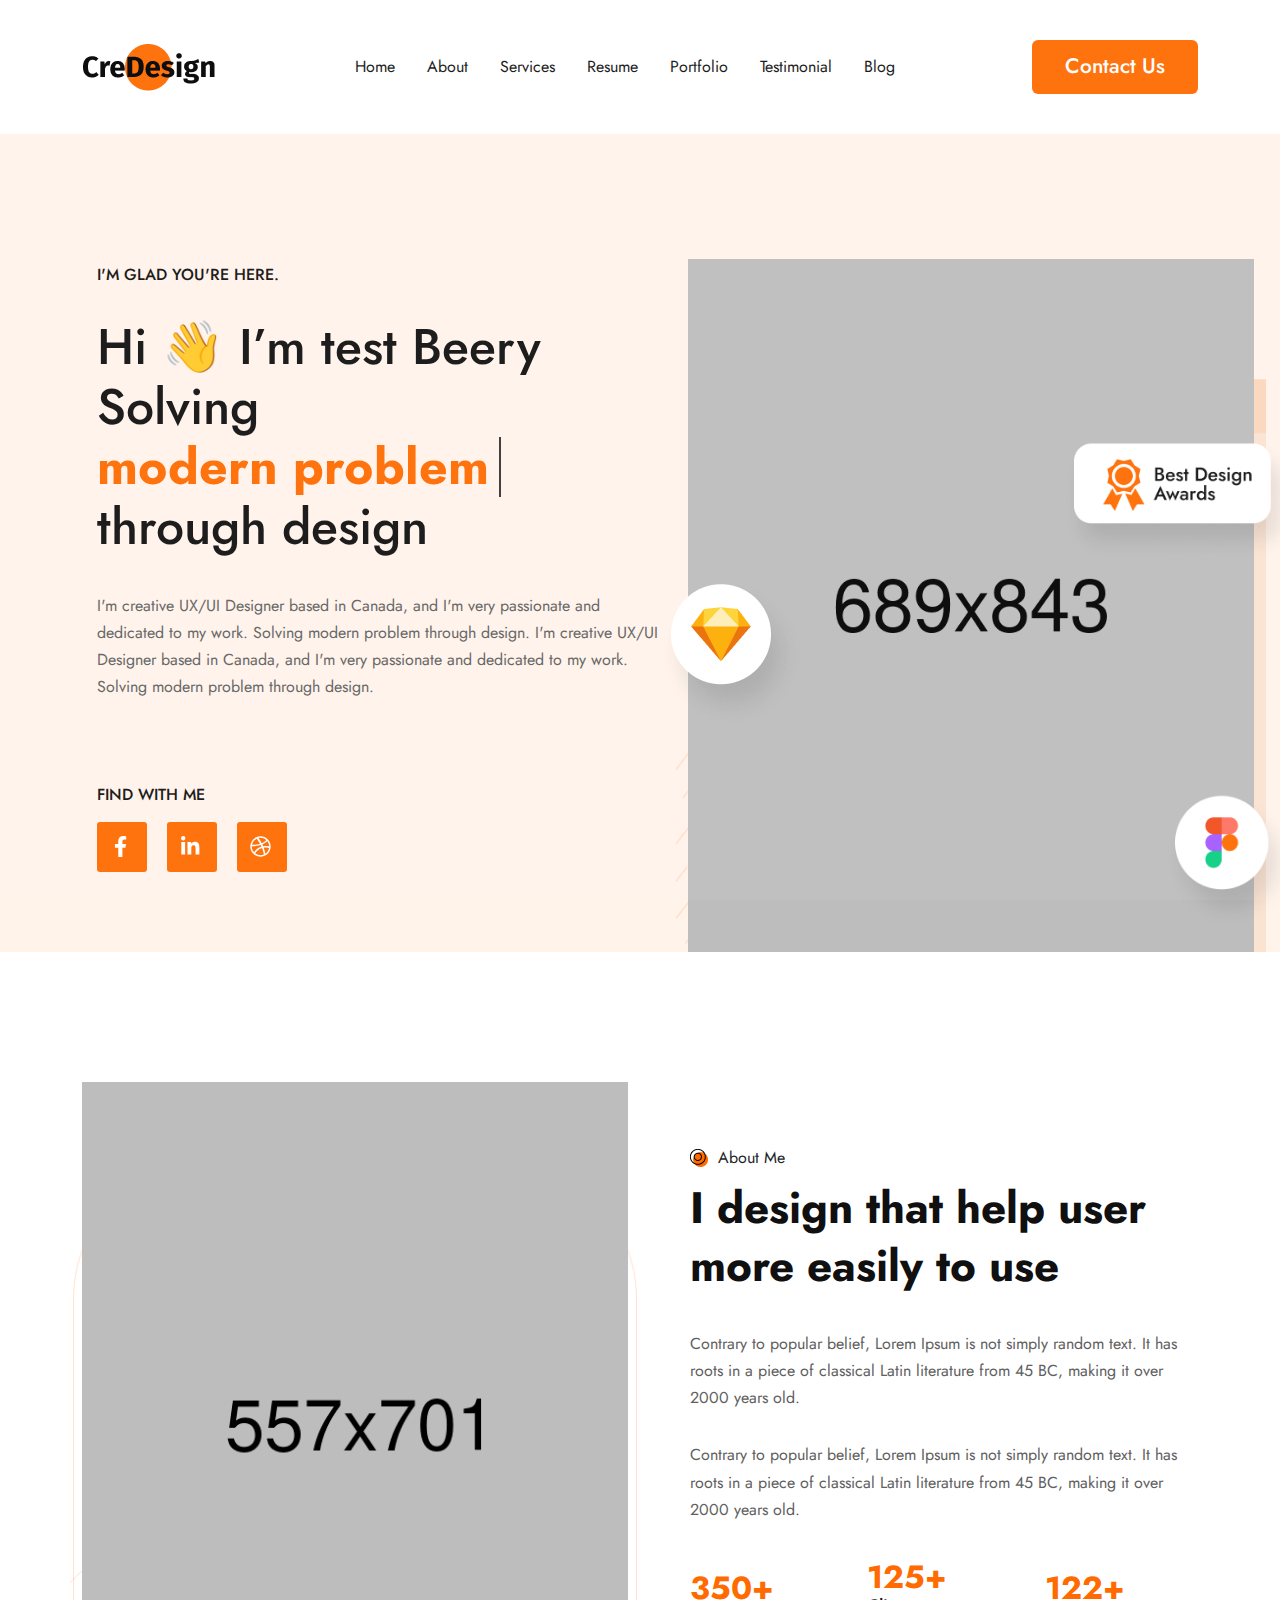
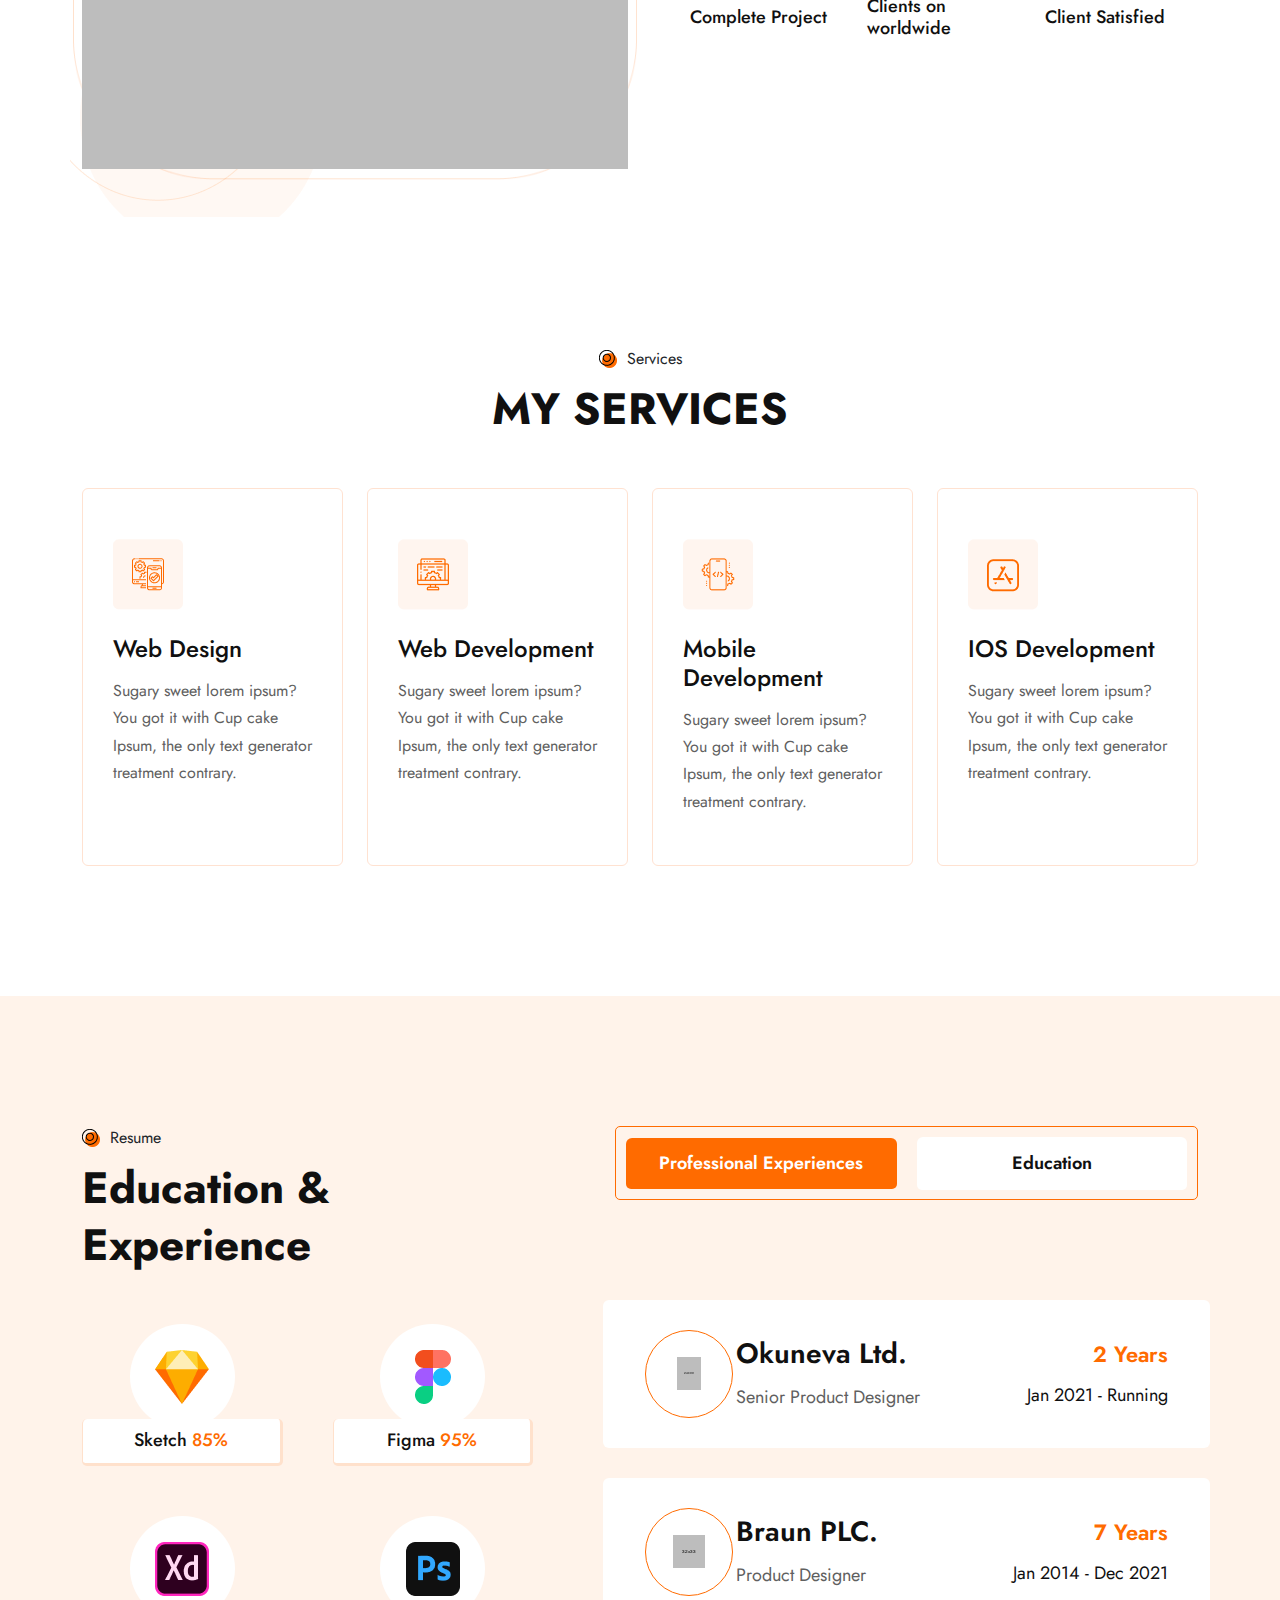
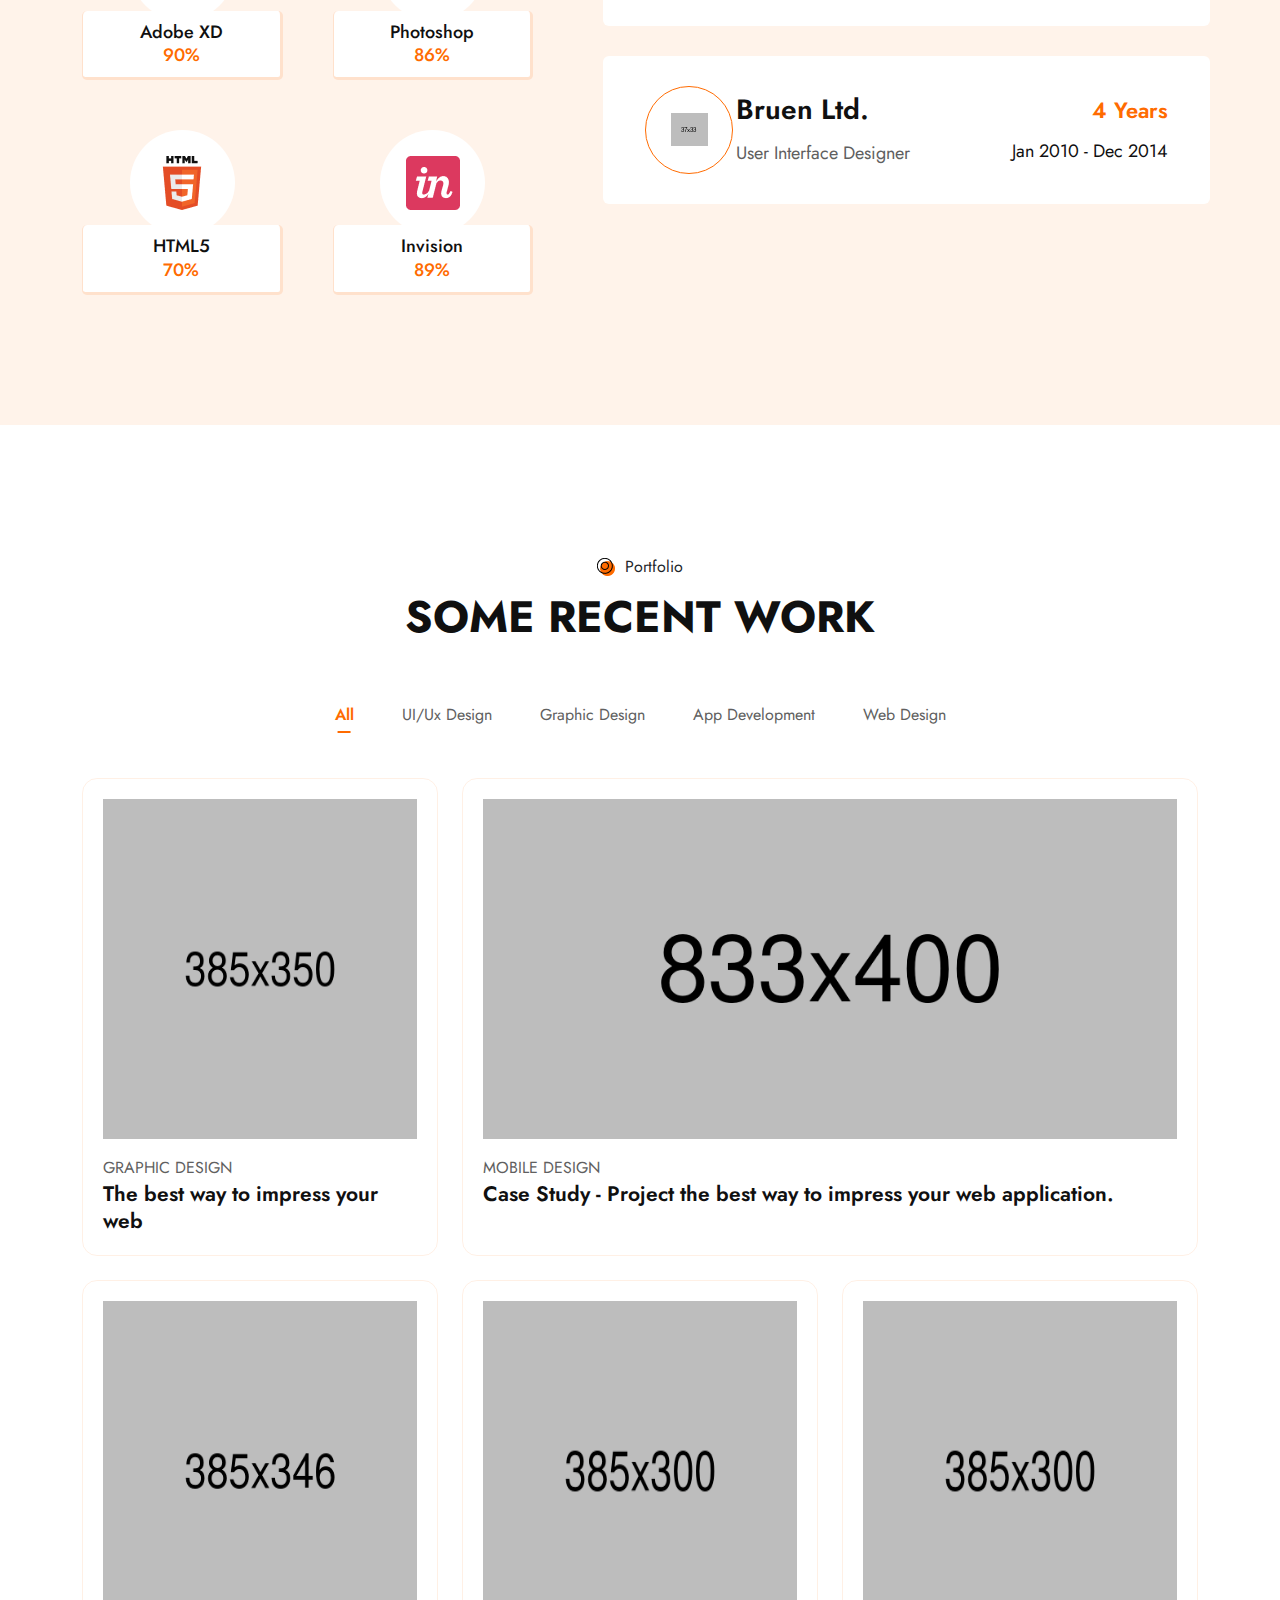
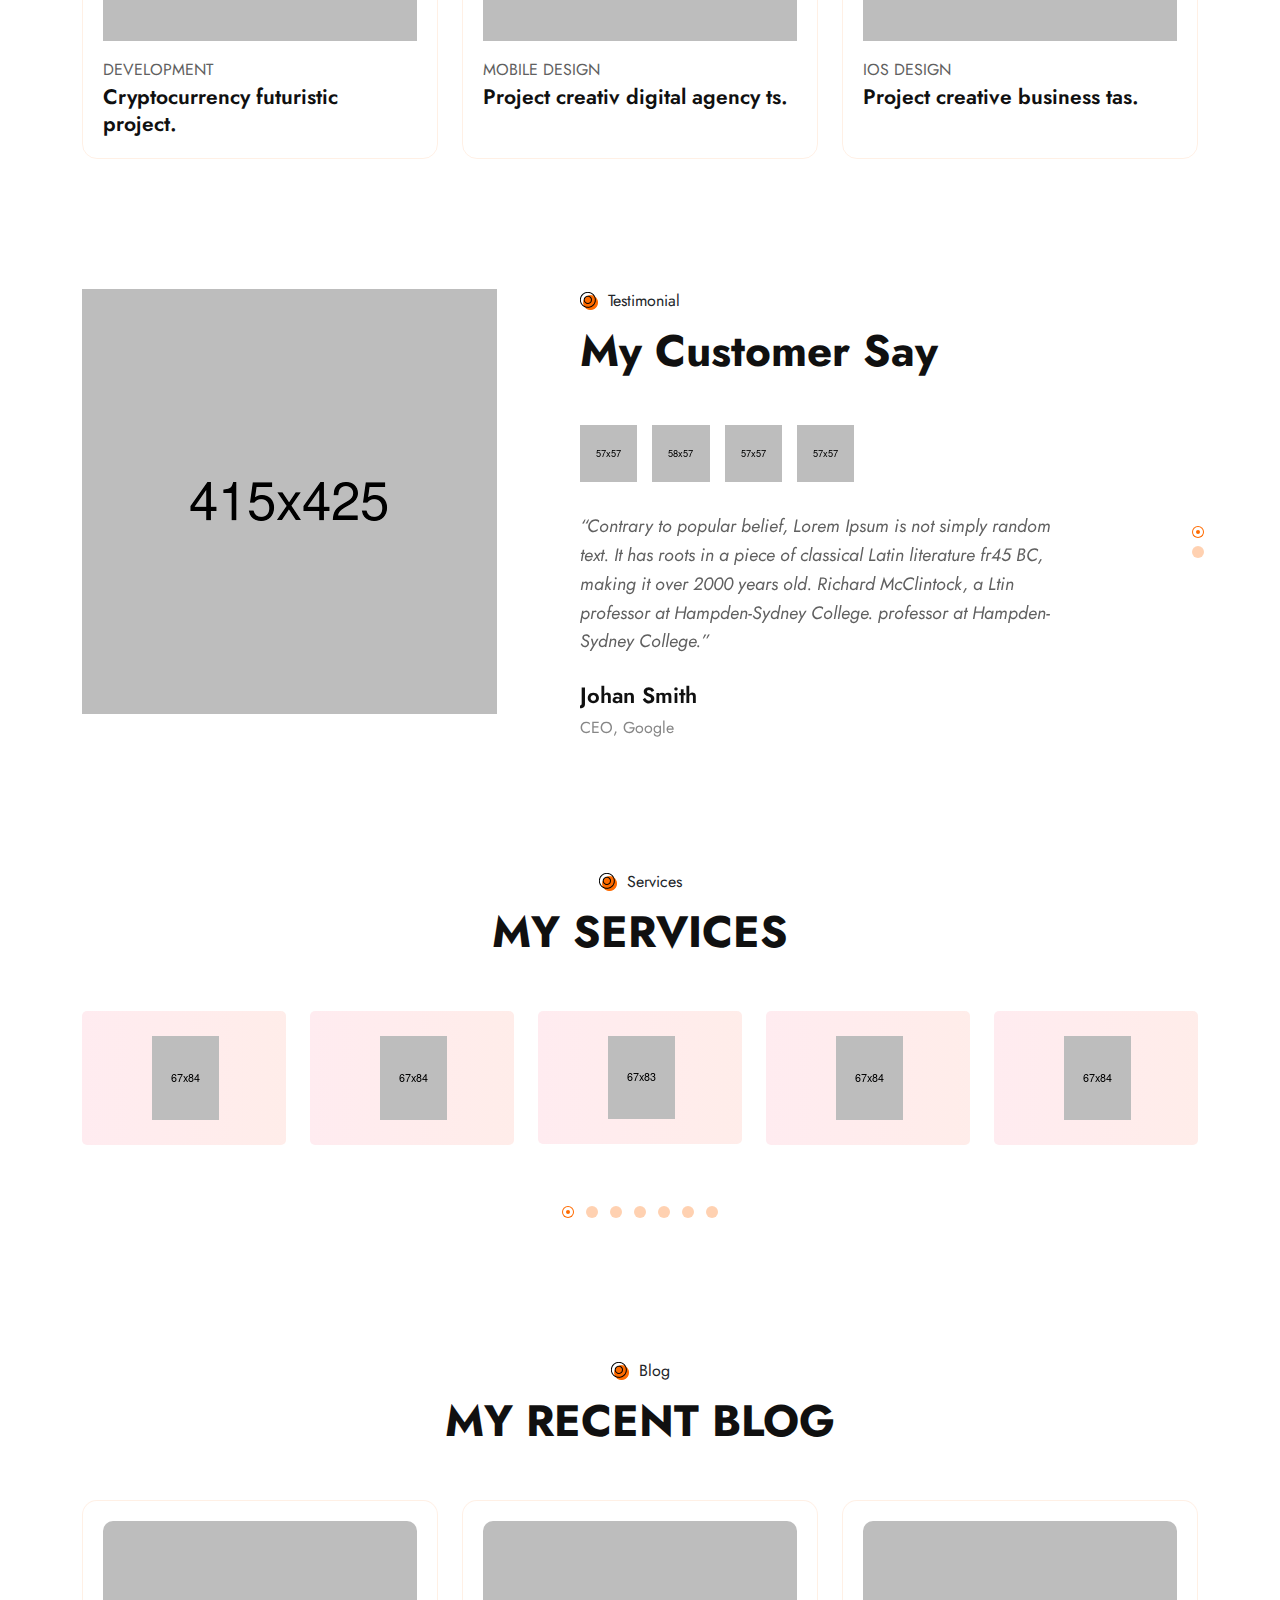
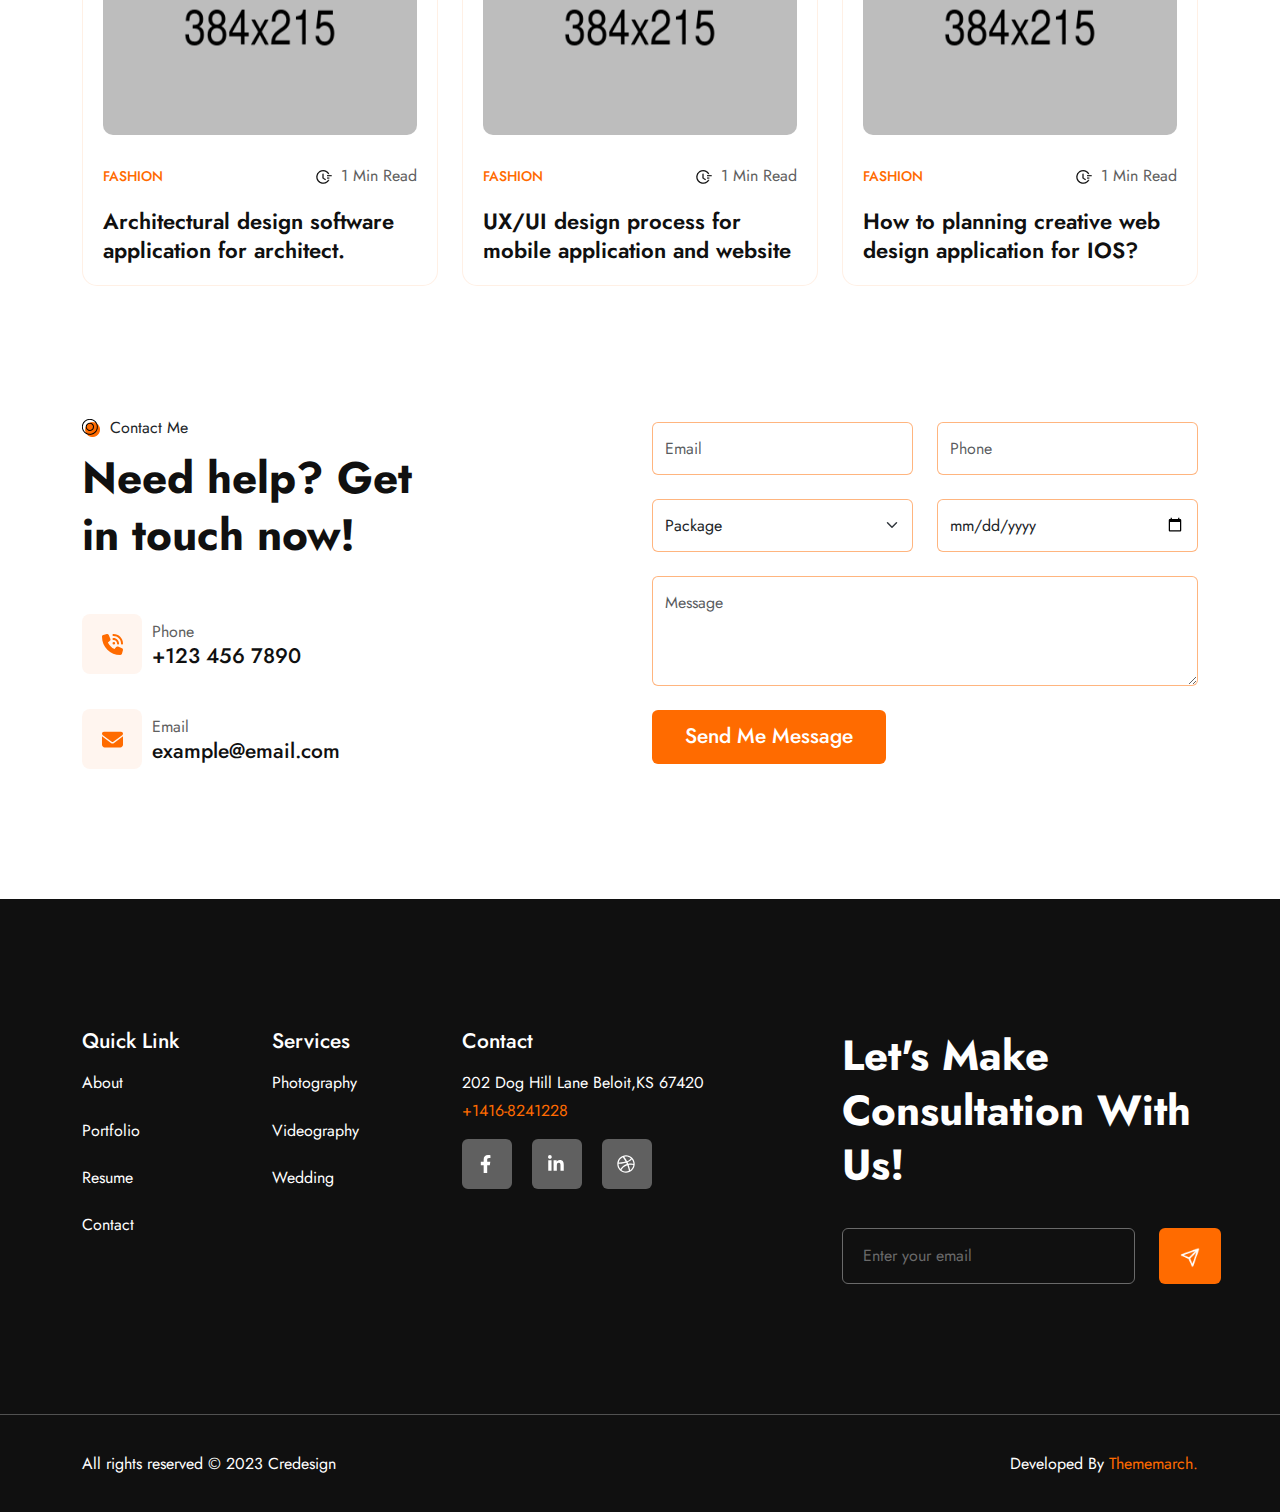
==== commit a7f2fd84: "Update index.html" ====
--- a/index.html
+++ b/index.html
@@ -121,7 +121,7 @@
                                     <p class="fw-500 black-color text-uppercase mb-30">I'm glad you're here.</p>
                                 </div>
                                 <div class="animate-heading">
-                                    <h1 class="black-color h1-home-4 fw-500 ah-headline">Hi 👋 I’m Beery Solving <span
+                                    <h1 class="black-color h1-home-4 fw-500 ah-headline">Hi 👋 I’m test Beery Solving <span
                                         class="orange-color fw-700">modern <span class="ah-words-wrapper">
                                             <b class="is-visible">problem</b>
                                             <b>solutions</b>
@@ -1709,4 +1709,4 @@
     <script src="js/main.js"></script>
 </body>
 
-</html>+</html>
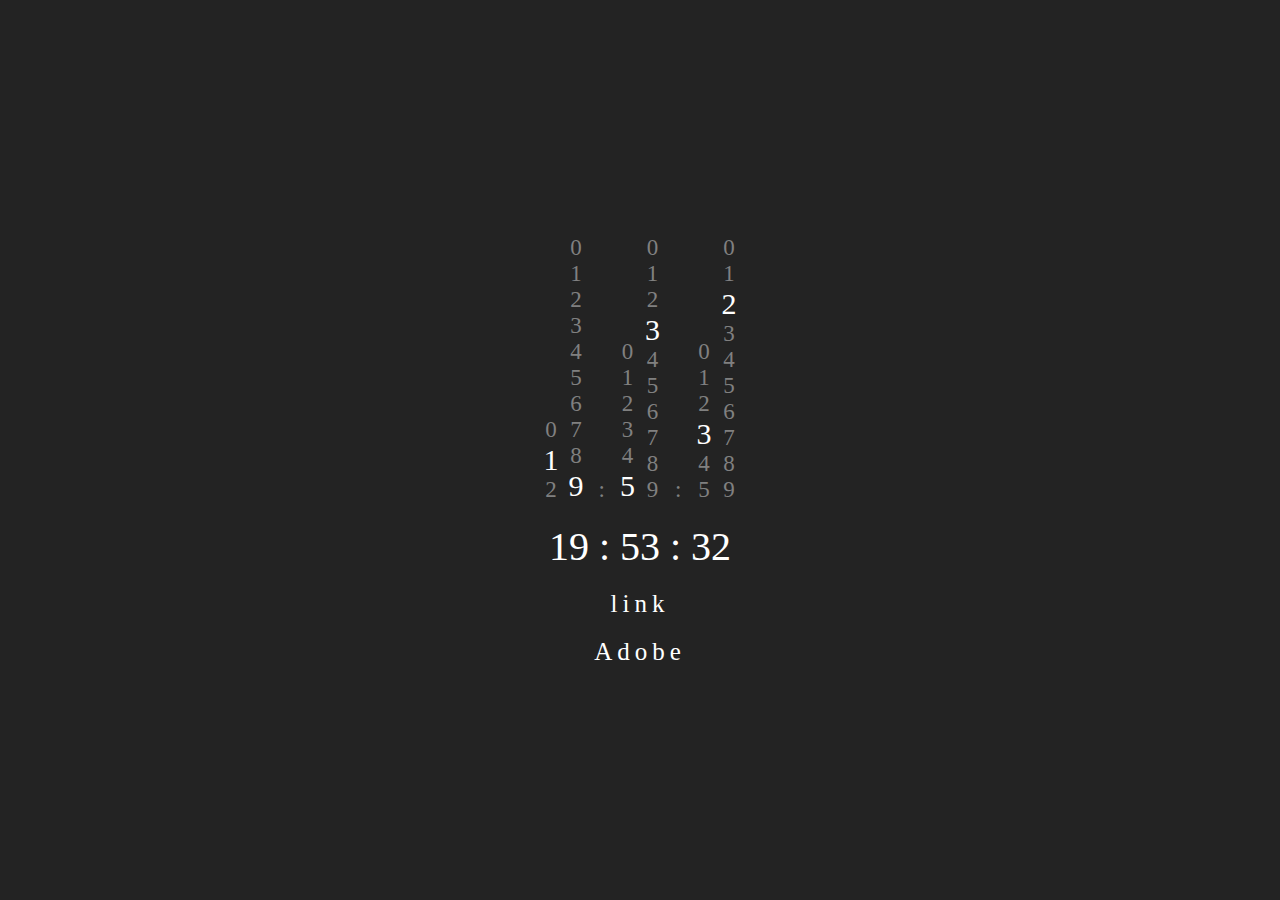
==== commit 546a5610: "commit_04/07/2024" ====
--- a/index.html
+++ b/index.html
@@ -1,1712 +1,89 @@
 <!DOCTYPE html>
 <html lang="en">
+  <head>
+    <meta charset="UTF-8" />
+    <meta http-equiv="X-UA-Compatible" content="IE=edge" />
+    <meta name="viewport" content="width=device-width, initial-scale=1.0" />
+    <title>Document</title>
+    <link rel="stylesheet" href="style.css" />
+  </head>
+  <body>
+    <div class="clock">
+      <div class="time-container hours-container">
+        <div class="time-content hours-first-content">
+          <span class="time-number-content hours-number active-nb">0</span>
+          <span class="time-number-content hours-number">1</span>
+          <span class="time-number-content hours-number">2</span>
+        </div>
 
-<head>
-    <meta charset="UTF-8">
-    <meta http-equiv="X-UA-Compatible" content="IE=edge">
-    <meta name="viewport"
-        content="width=device-width, user-scalable=no, initial-scale=1.0, maximum-scale=1.0, minimum-scale=1.0">
-    <title>Home</title>
-    <!-- Favicon -->
-    <link rel="icon" type="image/x-icon" href="img/favicon.ico">
-    <!-- Fonts (google font) -->
-    <link rel="preconnect" href="https://fonts.googleapis.com">
-    <link rel="preconnect" href="https://fonts.gstatic.com" crossorigin>
-    <link
-        href="https://fonts.googleapis.com/css2?family=Jost:wght@200;300;400;500;600;700;800;900&family=Urbanist:wght@400;500;600;700&display=swap"
-        rel="stylesheet">
-    <!-- Bootstrap Stylesheet -->
-    <link rel="stylesheet" href="css/bootstrap.min.css">
-    <!-- Magnific-popup stylesheet -->
-    <link rel="stylesheet" href="css/magnific-popup.css">
-    <!-- Owl Carousel stylesheet -->
-    <link rel="stylesheet" href="css/owl.carousel.css">
-    <!-- Owl theme stylesheet -->
-    <link rel="stylesheet" href="css/owl.theme.default.min.css">
-    <!-- Animated headline stylesheet -->
-    <link rel="stylesheet" href="css/jquery.animatedheadline.css">
-    <!-- MeanMenu stylesheet -->
-    <link rel="stylesheet" href="css/meanmenu.min.css">
-    <!-- Line progressbar stylesheet -->
-    <link rel="stylesheet" href="css/jquery.lineProgressbar.css">
-    <!-- font awesome stylesheet -->
-    <link rel="stylesheet" href="css/all.min.css">
-    <!-- AOS stylesheet -->
-    <link rel="stylesheet" href="css/aos.css">
-    <!-- Normalize CSS -->
-    <link rel="stylesheet" href="css/normalize.css">
-    <!-- Main stylesheet -->
-    <link rel="stylesheet" href="css/style.css">
-    <!-- Responsive stylesheet -->
-    <link rel="stylesheet" href="css/responsive.css">
-</head>
+        <div class="time-content hours-second-content">
+          <span class="time-number-content hours-number active-nb">0</span>
+          <span class="time-number-content hours-number">1</span>
+          <span class="time-number-content hours-number">2</span>
+          <span class="time-number-content hours-number">3</span>
+          <span class="time-number-content hours-number">4</span>
+          <span class="time-number-content hours-number">5</span>
+          <span class="time-number-content hours-number">6</span>
+          <span class="time-number-content hours-number">7</span>
+          <span class="time-number-content hours-number">8</span>
+          <span class="time-number-content hours-number">9</span>
+        </div>
+      </div>
+      :
+      <div class="time-container minutes-container">
+        <div class="time-content minutes-first-content">
+          <span class="time-number-content minutes-number active-nb">0</span>
+          <span class="time-number-content minutes-number">1</span>
+          <span class="time-number-content minutes-number">2</span>
+          <span class="time-number-content minutes-number">3</span>
+          <span class="time-number-content minutes-number">4</span>
+          <span class="time-number-content minutes-number">5</span>
+        </div>
 
-<body class="home-four-body">
-    <main class="home-four overflow-x-hidden">
-        <!-- start header -->
-        <header class="bg-white header">
-            <!-- mobile header nav -->
-            <div class="mobile-menu d-block d-md-none">
-                <nav>
-                    <ul class="menu">
-                        <li><a href="#home">Home</a>
-                        </li>
-                        <li><a href="#about">About</a></li>
-                        <li><a href="#services">Services</a>
-                        </li>
-                        <li><a href="#resume">Resume</a></li>
-                        <li><a href="#portfolio">Portfolio</a>
-                        </li>
-                        <li><a href="#testimonial">Testimonial</a>
-                        </li>
-                        <li><a href="#blog">Blog</a>
-                        </li>
-                        <li><a href="#contact">Contact</a></li>
-                    </ul>
-                </nav>
-            </div>
-            <div class="container d-none d-md-block">
-                <div class="header-wrapper d-flex justify-content-between align-items-center">
-                    <div class="logo">
-                        <a href="index.html">
-                            <img src="img/Logo.png" alt="logo">
-                        </a>
-                    </div>
-                    <div class="header-menu-wrapper main-menu">
-                        <!-- nav menu -->
-                        <nav class="desktop-nav">
-                            <ul class="header-menu d-flex flex-row justify-content-center menu">
-                                <li class="px-2 px-lg-3 ">
-                                    <a class="menu-link" href="#home">Home</a>
-                                </li>
-                                <li class="px-2 px-lg-3 ">
-                                    <a class="menu-link" href="#about">About</a>
-                                </li>
-                                <li class="px-2 px-lg-3 ">
-                                    <a class="menu-link" href="#services">Services</a>
-                                </li>
-                                <li class="px-2 px-lg-3 ">
-                                    <a class="menu-link" href="#resume">Resume</a>
-                                </li>
-                                <li class="px-2 px-lg-3 ">
-                                    <a class="menu-link" href="#portfolio">Portfolio</a>
-                                </li>
-                                <li class="px-2 px-lg-3 ">
-                                    <a class="menu-link" href="#testimonial">Testimonial</a>
-                                </li>
-                                <li class="px-2 px-lg-3 ">
-                                    <a class="menu-link" href="#blog">Blog</a>
-                                </li>
-                            </ul>
-                        </nav>
-                    </div>
-                    <!-- header button -->
-                    <div class="header-btn-wrapper">
-                        <a class="btn orange-btn btn_effect" href="#contact">
-                            <span class="z-1 position-relative">contact us</span>
-                        </a>
-                    </div>
-                </div>
-            </div>
-        </header>
-        <!-- end header -->
-        <!-- start banner -->
-        <section id="home" class="home-four-banner position-relative">
-            <div class="container-fluid custom-container">
-                <div class="row">
-                    <div class="col-12">
-                        <div class="home-banner-wrapper row align-items-end">
-                            <div class="col-12 col-lg-6 col-xxl-7 home-banner-text-col position-relative">
-                                <div class="d-flex align-items-center">
-                                    <p class="fw-500 black-color text-uppercase mb-30">I'm glad you're here.</p>
-                                </div>
-                                <div class="animate-heading">
-                                    <h1 class="black-color h1-home-4 fw-500 ah-headline">Hi 👋 I’m test Beery Solving <span
-                                        class="orange-color fw-700">modern <span class="ah-words-wrapper">
-                                            <b class="is-visible">problem</b>
-                                            <b>solutions</b>
-                                        </span></span> 
-                                        <br>
-                                        through design</h1>
-                                </div>
-                                <p class="p line-height-7 mt-35 secondary-black fw-400">
-                                    I'm creative UX/UI Designer based in Canada, and I'm very passionate and dedicated
-                                    to my work. Solving modern problem through design. I'm creative UX/UI Designer based
-                                    in Canada, and I'm very passionate and dedicated to my work. Solving modern problem
-                                    through design.
-                                </p>
-                                <div class="mt-85">
-                                    <p class="p black-color fw-500 text-uppercase line-height-3">Find With Me</p>
-                                    <div class="mt-3">
-                                        <ul class="d-flex align-items-center mt-0">
-                                            <li class="mr-20 home-four-banner-icon">
-                                                <a href="https://www.facebook.com/">
-                                                    <i class="fa-brands fa-facebook-f text-white h4"></i>
-                                                </a>
-                                            </li>
-                                            <li class="mr-20 home-four-banner-icon">
-                                                <a href="https://linkedin.com/">
-                                                    <i class="fa-brands fa-linkedin-in text-white h4"></i>
-                                                </a>
-                                            </li>
-                                            <li class="mr-20 home-four-banner-icon">
-                                                <a href="https://dribbble.com/">
-                                                    <i class="fa-brands fa-dribbble text-white h4"></i>
-                                                </a>
-                                            </li>
-                                        </ul>
-                                    </div>
-                                </div>
-                                <div class="home-four-banner-spacer"></div>
-                            </div>
-                            <div
-                                class="col-12 col-lg-6 col-xxl-5 text-center position-relative home-four-banner-img-col mb-5 mb-lg-0">
-                                <img class="img-fluid home-banner-img" src="img/homeBannerFourImg.png"
-                                    alt="banner-image">
-                                <img class="home-four-banner-figma position-absolute zoom-in-out delay-200"
-                                    src="img/FigmaShape.png" alt="figma">
-                                <img class="home-four-banner-experience position-absolute zoom-in-out delay-100"
-                                    src="img/ExperienceShape.png" alt="experience">
-                                <img class="home-four-banner-sketch position-absolute zoom-in-out"
-                                    src="img/SketchShape.png" alt="experience">
-                            </div>
-                        </div>
-                    </div>
-                </div>
-            </div>
-        </section>
-        <!-- end home-banner -->
-        <!-- start about me -->
-        <section id="about" class="about overflow-x-hidden">
-            <div class="container">
-                <div class="row">
-                    <div class="col-12">
-                        <div class="about-wrapper">
-                            <div class="row align-items-center">
-                                <div
-                                    class="about-image-col col-12 col-lg-6 text-center position-relative overflow-hidden pb-3 pb-sm-5">
-                                    <img class="img-fluid position-relative z-1" src="img/aboutFourImg.png"
-                                        alt="about image">
-                                    <img class="about-four-shape position-absolute rotate-360"
-                                        src="img/aboutFourCirclle.png" alt="circular shape">
-                                    <img class="position-absolute about-four-line-shape" src="img/aboutFourLineBg.png"
-                                        alt="about bg line">
-                                </div>
-                                <div class="about-three-text-col col-12 col-lg-6 pl-50">
-                                    <div class="about-text-top">
-                                        <div class="section-heading">
-                                            <div class="sub-heading d-flex align-items-center">
-                                                <img src="img/orangeDot.png" alt="orange-dot">
-                                                <p>About Me</p>
-                                            </div>
-                                            <h2 class="black-color line-height-3 h2">
-                                                I design that help user more easily to use
-                                            </h2>
-                                        </div>
-                                        <p class="secondary-black line-height-7 mt-35">
-                                            Contrary to popular belief, Lorem Ipsum is not simply random text. It has
-                                            roots in a
-                                            piece of classical Latin literature from 45 BC, making it over 2000 years
-                                            old.
-                                        </p>
-                                        <p class="secondary-black line-height-7 mt-30">
-                                            Contrary to popular belief, Lorem Ipsum is not simply random text. It has
-                                            roots in a
-                                            piece of classical Latin literature from 45 BC, making it over 2000 years
-                                            old.
-                                        </p>
-                                    </div>
-                                    <div class="row row-mobile-margin gy-3 gy-sm-0 mt-35">
-                                        <div class="col-12 col-sm-4 col-lg-4 d-flex align-items-center">
-                                            <div class="about-complete-project">
-                                                <h4 class="fw-700 orange-color about-count-heading"><span
-                                                        class="counter">350</span>+</h4>
-                                                <h5 class="fw-500 black-color h5">Complete Project</h5>
-                                            </div>
-                                        </div>
-                                        <div class="col-12 col-sm-4 col-lg-4 d-flex align-items-center">
-                                            <div class="about-complete-project">
-                                                <h4 class="fw-700 orange-color about-count-heading"><span
-                                                        class="counter">125</span>+</h4>
-                                                <h5 class="fw-500 black-color h5">Clients on worldwide</h5>
-                                            </div>
-                                        </div>
-                                        <div class="col-12 col-sm-4 col-lg-4 d-flex align-items-center">
-                                            <div class="about-complete-project">
-                                                <h4 class="fw-700 orange-color about-count-heading"><span
-                                                        class="counter">122</span>+</h4>
-                                                <h5 class="fw-500 black-color h5">Client Satisfied</h5>
-                                            </div>
-                                        </div>
-                                    </div>
-                                    <a data-aos="fade-up" data-aos-delay="100" data-aos-duration="1500"
-                                        class="btn home-banner-btn orange-btn mt-60 btn_effect" href="resume.html">
-                                        <span class="position-relative z-1">Download My CV</span>
-                                    </a>
-                                </div>
-                            </div>
-                        </div>
-                    </div>
-                </div>
-            </div>
-        </section>
-        <!-- end about me -->
-        <!-- start services -->
-        <section id="services" class="services">
-            <div class="container">
-                <div class="row">
-                    <div class="col-12">
-                        <div class="services-wrapper">
-                            <div class="section-heading-middle">
-                                <div class="sub-heading d-flex align-items-center mx-auto">
-                                    <img src="img/orangeDot.png" alt="orange-dot">
-                                    <p>Services</p>
-                                </div>
-                                <h2 class="black-color line-height-3 h2 text-uppercase text-center">
-                                    My Services
-                                </h2>
-                            </div>
-                            <div class="service-grid-container mt-50 row-mobile-margin">
-                                <div class="service-grid-item text-start">
-                                    <img class="service-item-img" src="img/serviceNine.png" alt="service-img-two">
-                                    <h3 class="h3 fw-500 service-item-heading black-color">Web Design</h3>
-                                    <p class="p service-item-paragraph secondary-black fw-400 line-height-7">
-                                        Sugary sweet lorem ipsum? You got it with Cup cake Ipsum, the only text
-                                        generator
-                                        treatment contrary.
-                                    </p>
-                                </div>
-                                <div class="service-grid-item text-start">
-                                    <img class="service-item-img" src="img/serviceTen.png" alt="service-img-four">
-                                    <h3 class="h3 fw-500 service-item-heading black-color">Web Development</h3>
-                                    <p class="p service-item-paragraph secondary-black fw-400 line-height-7">
-                                        Sugary sweet lorem ipsum? You got it with Cup cake Ipsum, the only text
-                                        generator
-                                        treatment contrary.
-                                    </p>
-                                </div>
-                                <div class="service-grid-item text-start">
-                                    <img class="service-item-img" src="img//serviceEleven.png" alt="service-img-seven">
-                                    <h3 class="h3 fw-500 service-item-heading black-color">Mobile Development</h3>
-                                    <p class="p service-item-paragraph secondary-black fw-400 line-height-7">
-                                        Sugary sweet lorem ipsum? You got it with Cup cake Ipsum, the only text
-                                        generator
-                                        treatment contrary.
-                                    </p>
-                                </div>
-                                <div class="service-grid-item text-start">
-                                    <img class="service-item-img" src="img/serviceTwelve.png" alt="service-img-eight">
-                                    <h3 class="h3 fw-500 service-item-heading black-color">IOS Development</h3>
-                                    <p class="p service-item-paragraph secondary-black fw-400 line-height-7">
-                                        Sugary sweet lorem ipsum? You got it with Cup cake Ipsum, the only text
-                                        generator
-                                        treatment contrary.
-                                    </p>
-                                </div>
-                            </div>
-                        </div>
-                    </div>
-                </div>
-            </div>
-        </section>
-        <!-- start resume -->
-        <section id="resume" class="resume-four">
-            <div class="container">
-                <div class="row">
-                    <div class="col-12">
-                        <div class="resume-four-container">
-                            <div class="row">
-                                <div class="col-12 col-xl-5 resume-four-left">
-                                    <div class="section-heading">
-                                        <div class="sub-heading d-flex align-items-center">
-                                            <img src="img/orangeDot.png" alt="orange-dot">
-                                            <p>Resume</p>
-                                        </div>
-                                        <h2 class="black-color line-height-3 h2">
-                                            Education & Experience
-                                        </h2>
-                                    </div>
-                                    <div class="resume-four-skill-grid mt-50 row-mobile-margin">
-                                        <div class="resume-four-skill-item text-center">
-                                            <div
-                                                class="pt-25 pb-25 pl-25 pr-25 bg-white resume-four-skill-icon-box mx-auto rounded-circle">
-                                                <img class="resume-four-skill-icon" src="img/Sketch.png"
-                                                    alt="resume four skill icon">
-                                            </div>
-                                            <div class="resume-four-skill-title w-100 bg-white pt-10 pb-10 pl-50 pr-50">
-                                                <h5 class="h5 black-color fw-500 line-height-3">Sketch <span
-                                                        class="orange-color"><span class="counter">85</span>%</span>
-                                                </h5>
-                                            </div>
-                                        </div>
-                                        <div class="resume-four-skill-item text-center">
-                                            <div
-                                                class="pt-25 pb-25 pl-25 pr-25 bg-white resume-four-skill-icon-box mx-auto rounded-circle">
-                                                <img class="resume-four-skill-icon" src="img/figmaLogo.png"
-                                                    alt="resume four skill icon">
-                                            </div>
-                                            <div class="resume-four-skill-title w-100 bg-white pt-10 pb-10 pl-50 pr-50">
-                                                <h5 class="h5 black-color fw-500 line-height-3">Figma <span
-                                                        class="orange-color"><span class="counter">95</span>%</span>
-                                                </h5>
-                                            </div>
-                                        </div>
-                                        <div class="resume-four-skill-item text-center">
-                                            <div
-                                                class="pt-25 pb-25 pl-25 pr-25 bg-white resume-four-skill-icon-box mx-auto rounded-circle">
-                                                <img class="resume-four-skill-icon" src="img/XD.png"
-                                                    alt="resume four skill icon">
-                                            </div>
-                                            <div class="resume-four-skill-title w-100 bg-white pt-10 pb-10 pl-50 pr-50">
-                                                <h5 class="h5 black-color fw-500 line-height-3">Adobe XD <span
-                                                        class="orange-color">
-                                                        <span class="counter">90</span>%
-                                                    </span></h5>
-                                            </div>
-                                        </div>
-                                        <div class="resume-four-skill-item text-center">
-                                            <div
-                                                class="pt-25 pb-25 pl-25 pr-25 bg-white resume-four-skill-icon-box mx-auto rounded-circle">
-                                                <img class="resume-four-skill-icon" src="img/Photoshop.png"
-                                                    alt="resume four skill icon">
-                                            </div>
-                                            <div class="resume-four-skill-title w-100 bg-white pt-10 pb-10 pl-50 pr-50">
-                                                <h5 class="h5 black-color fw-500 line-height-3">Photoshop <span
-                                                        class="orange-color">
-                                                        <span class="counter">86</span>%</span></h5>
-                                            </div>
-                                        </div>
-                                        <div class="resume-four-skill-item text-center">
-                                            <div
-                                                class="pt-25 pb-25 pl-25 pr-25 bg-white resume-four-skill-icon-box mx-auto rounded-circle">
-                                                <img class="resume-four-skill-icon" src="img/HTML.png"
-                                                    alt="resume four skill icon">
-                                            </div>
-                                            <div class="resume-four-skill-title w-100 bg-white pt-10 pb-10 pl-50 pr-50">
-                                                <h5 class="h5 black-color fw-500 line-height-3">HTML5 <span
-                                                        class="orange-color"><span class="counter">70</span>%</span>
-                                                </h5>
-                                            </div>
-                                        </div>
-                                        <div class="resume-four-skill-item text-center">
-                                            <div
-                                                class="pt-25 pb-25 pl-25 pr-25 bg-white resume-four-skill-icon-box mx-auto rounded-circle">
-                                                <img class="resume-four-skill-icon" src="img/invision.png"
-                                                    alt="resume four skill icon">
-                                            </div>
-                                            <div class="resume-four-skill-title w-100 bg-white pt-10 pb-10 pl-50 pr-50">
-                                                <h5 class="h5 black-color fw-500 line-height-3">Invision <span
-                                                        class="orange-color"><span class="counter">89</span>%</span>
-                                                </h5>
-                                            </div>
-                                        </div>
-                                    </div>
-                                </div>
-                                <div class="col-12 col-xl-7 resume-four-right">
-                                    <div class="education-experience-container">
-                                        <div class="nav nav-tabs d-block border-0">
-                                            <ul id="myTab" class="education-experience-nav-tab">
-                                                <li class="nav-item w-100">
-                                                    <a class="resume-nav-tab-item nav-link active" href="#experience"
-                                                        data-bs-toggle="tab">Professional
-                                                        Experiences</a>
-                                                </li>
-                                                <li class="nav-item w-100">
-                                                    <a class="resume-nav-tab-item nav-link" href="#education"
-                                                        data-bs-toggle="tab">Education</a>
-                                                </li>
-                                            </ul>
-                                        </div>
-                                    </div>
-                                    <div class="tab-content">
-                                        <div id="experience" class="resume-tab-contents tab-pane fade show active">
-                                            <div
-                                                class="resume-tab-item bg-white pt-30 pb-30 pl-30 pr-30 row align-items-center mb-30">
-                                                <div class="col-12 col-sm-2">
-                                                    <div class="resume-tab-img-container mx-auto mx-sm-0">
-                                                        <img src="img/tabLogoOne.png" alt="resume tab image">
-                                                    </div>
-                                                </div>
-                                                <div class="col-12 col-sm-5 text-center text-sm-start">
-                                                    <h3 class="resume-tab-title fw-600 line-height-3 black-color mb-10">
-                                                        Okuneva Ltd.
-                                                    </h3>
-                                                    <h5 class="fw-400 line-height-6 secondary-black">Senior Product
-                                                        Designer
-                                                    </h5>
-                                                </div>
-                                                <div class="col-12 col-sm-5 text-center text-sm-end mt-3 mt-sm-0">
-                                                    <h4 class="resume-tab-time orange-color fw-600 line-height-5 mb-10">
-                                                        2
-                                                        Years</h4>
-                                                    <h5 class="fw-400 line-height-6 black-color">Jan 2021 - Running</h5>
-                                                </div>
-                                            </div>
-                                            <div
-                                                class="resume-tab-item bg-white pt-30 pb-30 pl-30 pr-30 row align-items-center mb-30">
-                                                <div class="col-12 col-sm-2">
-                                                    <div class="resume-tab-img-container mx-auto mx-sm-0">
-                                                        <img src="img/tabLogoTwo.png" alt="resume tab image">
-                                                    </div>
-                                                </div>
-                                                <div class="col-12 col-sm-5 text-center text-sm-start">
-                                                    <h3 class="resume-tab-title fw-600 line-height-3 black-color mb-10">
-                                                        Braun PLC.
-                                                    </h3>
-                                                    <h5 class="fw-400 line-height-6 secondary-black">Product Designer
-                                                    </h5>
-                                                </div>
-                                                <div class="col-12 col-sm-5 text-center text-sm-end mt-3 mt-sm-0">
-                                                    <h4 class="resume-tab-time orange-color fw-600 line-height-5 mb-10">
-                                                        7
-                                                        Years</h4>
-                                                    <h5 class="fw-400 line-height-6 black-color">Jan 2014 - Dec 2021
-                                                    </h5>
-                                                </div>
-                                            </div>
-                                            <div
-                                                class="resume-tab-item bg-white pt-30 pb-30 pl-30 pr-30 row align-items-center mb-30">
-                                                <div class="col-12 col-sm-2">
-                                                    <div class="resume-tab-img-container mx-auto mx-sm-0">
-                                                        <img src="img/tabLogoThree.png" alt="resume tab image">
-                                                    </div>
-                                                </div>
-                                                <div class="col-12 col-sm-5 text-center text-sm-start">
-                                                    <h3 class="resume-tab-title fw-600 line-height-3 black-color mb-10">
-                                                        Bruen Ltd.
-                                                    </h3>
-                                                    <h5 class="fw-400 line-height-6 secondary-black">User Interface
-                                                        Designer
-                                                    </h5>
-                                                </div>
-                                                <div class="col-12 col-sm-5 text-center text-sm-end mt-3 mt-sm-0">
-                                                    <h4 class="resume-tab-time orange-color fw-600 line-height-5 mb-10">
-                                                        4
-                                                        Years</h4>
-                                                    <h5 class="fw-400 line-height-6 black-color">Jan 2010 - Dec 2014
-                                                    </h5>
-                                                </div>
-                                            </div>
-                                        </div>
-                                        <div id="education" class="resume-tab-contents tab-pane fade">
-                                            <div
-                                                class="resume-tab-item bg-white pt-30 pb-30 pl-30 pr-30 row align-items-center mb-30">
-                                                <div class="col-12 col-sm-2">
-                                                    <div class="resume-tab-img-container mx-auto mx-sm-0">
-                                                        <img src="img/tabLogoTwo.png" alt="resume tab image">
-                                                    </div>
-                                                </div>
-                                                <div class="col-12 col-sm-5 text-center text-sm-start">
-                                                    <h3 class="resume-tab-title fw-600 line-height-3 black-color mb-10">
-                                                        BSc in Computer Science
-                                                    </h3>
-                                                    <h5 class="fw-400 line-height-6 secondary-black">University of ULAV
-                                                    </h5>
-                                                </div>
-                                                <div class="col-12 col-sm-5 text-center text-sm-end mt-3 mt-sm-0">
-                                                    <h4 class="resume-tab-time orange-color fw-600 line-height-5 mb-10">
-                                                        4
-                                                        Years</h4>
-                                                    <h5 class="fw-400 line-height-6 black-color">2018 - 2022
-                                                    </h5>
-                                                </div>
-                                            </div>
-                                            <div
-                                                class="resume-tab-item bg-white pt-30 pb-30 pl-30 pr-30 row align-items-center mb-30">
-                                                <div class="col-12 col-sm-2">
-                                                    <div class="resume-tab-img-container mx-auto mx-sm-0">
-                                                        <img src="img/tabLogoOne.png" alt="resume tab image">
-                                                    </div>
-                                                </div>
-                                                <div class="col-12 col-sm-5 text-center text-sm-start">
-                                                    <h3 class="resume-tab-title fw-600 line-height-3 black-color mb-10">
-                                                        AS - Science & Information
-                                                    </h3>
-                                                    <h5 class="fw-400 line-height-6 secondary-black">University of ULAV
-                                                    </h5>
-                                                </div>
-                                                <div class="col-12 col-sm-5 text-center text-sm-end mt-3 mt-sm-0">
-                                                    <h4 class="resume-tab-time orange-color fw-600 line-height-5 mb-10">
-                                                        2
-                                                        Years</h4>
-                                                    <h5 class="fw-400 line-height-6 black-color">2016 - 2018</h5>
-                                                </div>
-                                            </div>
-                                            <div
-                                                class="resume-tab-item bg-white pt-30 pb-30 pl-30 pr-30 row align-items-center mb-30">
-                                                <div class="col-12 col-sm-2">
-                                                    <div class="resume-tab-img-container mx-auto mx-sm-0">
-                                                        <img src="img/tabLogoThree.png" alt="resume tab image">
-                                                    </div>
-                                                </div>
-                                                <div class="col-12 col-sm-5 text-center text-sm-start">
-                                                    <h3 class="resume-tab-title fw-600 line-height-3 black-color mb-10">
-                                                        Secondary School Education
-                                                    </h3>
-                                                    <h5 class="fw-400 line-height-6 secondary-black">Kindergarten
-                                                    </h5>
-                                                </div>
-                                                <div class="col-12 col-sm-5 text-center text-sm-end mt-3 mt-sm-0">
-                                                    <h4 class="resume-tab-time orange-color fw-600 line-height-5 mb-10">
-                                                        10
-                                                        Years</h4>
-                                                    <h5 class="fw-400 line-height-6 black-color">2006 - 2016
-                                                    </h5>
-                                                </div>
-                                            </div>
-                                        </div>
-                                    </div>
-                                </div>
-                            </div>
-                        </div>
-                    </div>
-                </div>
-            </div>
-        </section>
-        <!-- end resume -->
-        <!-- start portfolio gallery -->
-        <section id="portfolio" class="portfolio-two">
-            <div class="container">
-                <div class="row">
-                    <div class="col-12">
-                        <div class="portfolio-wrapper">
-                            <div class="section-heading-middle">
-                                <div class="sub-heading d-flex align-items-center mx-auto">
-                                    <img src="img/orangeDot.png" alt="orange-dot">
-                                    <p>Portfolio</p>
-                                </div>
-                                <h2 class="black-color line-height-3 h2 text-uppercase text-center">
-                                    Some Recent Work
-                                </h2>
-                            </div>
-                            <div class="mt-50 row-mobile-margin">
-                                <div class="controls d-flex justify-content-center flex-wrap gap-1 gap-lg-4 mb-45">
-                                    <button type="button" class="control filter btn .outline-0 border-0 secondary-black"
-                                        data-filter=".all">All</button>
-                                    <button type="button" class="control filter btn .outline-0 border-0 secondary-black"
-                                        data-filter=".ui">UI/Ux Design</button>
-                                    <button type="button" class="control filter btn .outline-0 border-0 secondary-black"
-                                        data-filter=".graphic">Graphic Design</button>
-                                    <button type="button" class="control filter btn .outline-0 border-0 secondary-black"
-                                        data-filter=".app">App Development</button>
-                                    <button type="button" class="control filter btn .outline-0 border-0 secondary-black"
-                                        data-filter=".web">Web Design</button>
-                                </div>
-                                <div class="portfolio-massonary-container">
-                                    <div class="portfolio-massonary-four-items mix ui all position-relative">
-                                        <div class="modal fade" id="recentModalSix" tabindex="-1" aria-hidden="true">
-                                            <div class="modal-dialog modal-dialog-centered justify-content-center">
-                                                <div>
-                                                    <button type="button" class="btn-close mb-10 btn"
-                                                        data-bs-dismiss="modal" aria-label="Close"></button>
-                                                    <img class="img-fluid" src="img/recentSix.png" alt="portfolio img">
-                                                </div>
-                                            </div>
-                                        </div>
-                                        <div class="img-overlay-full">
-                                            <img class="img-fluid" src="img/recentSix.png" alt="portfolio img">
-                                        </div>
-                                        <div class="w-100 justify-content-center align-items-center pt-15">
-                                            <p class="secondary-black fw-400 line-height-7 text-uppercase">Graphic Design</p>
-                                            <a data-bs-toggle="modal" data-bs-target="#recentModalSix" href="#recentModalSix"
-                                                class="h4 black-color fw-600 line-height-3 portfolio-massonary-item-link">
-                                                The best way to impress your web
-                                            </a>
-                                        </div>
-                                    </div>
-                                    <div class="portfolio-massonary-four-items mix graphic all position-relative">
-                                        <div class="modal fade" id="recentModalSeven" tabindex="-1" aria-hidden="true">
-                                            <div class="modal-dialog modal-dialog-centered justify-content-center">
-                                                <div>
-                                                    <button type="button" class="btn-close mb-10 btn"
-                                                        data-bs-dismiss="modal" aria-label="Close"></button>
-                                                    <img class="img-fluid" src="img/recentSeven.png" alt="portfolio img">
-                                                </div>
-                                            </div>
-                                        </div>
-                                        <div class="img-overlay-full">
-                                            <img class="img-fluid" src="img/recentSeven.png" alt="portfolio img">
-                                        </div>
-                                        <div class="w-100 justify-content-center align-items-center pt-15">
-                                            <p class="secondary-black fw-400 line-height-7 text-uppercase">Mobile Design</p>
-                                            <a data-bs-toggle="modal" data-bs-target="#recentModalSeven" href="#recentModalSeven"
-                                                class="h4 black-color fw-600 line-height-3 portfolio-massonary-item-link">
-                                                Case Study - Project the best way to impress your web application.
-                                            </a>
-                                        </div>
-                                    </div>
-                                    <div class="portfolio-massonary-four-items mix ui graphic all position-relative">
-                                        <div class="modal fade" id="recentModalEight" tabindex="-1" aria-hidden="true">
-                                            <div class="modal-dialog modal-dialog-centered justify-content-center">
-                                                <div>
-                                                    <button type="button" class="btn-close mb-10 btn"
-                                                        data-bs-dismiss="modal" aria-label="Close"></button>
-                                                    <img class="img-fluid" src="img/recentEight.png" alt="portfolio img">
-                                                </div>
-                                            </div>
-                                        </div>
-                                        <div class="img-overlay-full">
-                                            <img class="img-fluid" src="img/recentEight.png" alt="portfolio img">
-                                        </div>
-                                        <div class="w-100 justify-content-center align-items-center pt-15">
-                                            <p class="secondary-black fw-400 line-height-7 text-uppercase">Development</p>
-                                            <a data-bs-toggle="modal" data-bs-target="#recentModalEight" href="#recentModalEight"
-                                                class="h4 black-color fw-600 line-height-3 portfolio-massonary-item-link">
-                                                Cryptocurrency futuristic project.
-                                            </a>
-                                        </div>
-                                    </div>
-                                    <div class="portfolio-massonary-four-items mix web all position-relative">
-                                        <div class="modal fade" id="recentModalNine" tabindex="-1" aria-hidden="true">
-                                            <div class="modal-dialog modal-dialog-centered justify-content-center">
-                                                <div>
-                                                    <button type="button" class="btn-close mb-10 btn"
-                                                        data-bs-dismiss="modal" aria-label="Close"></button>
-                                                    <img class="img-fluid" src="img/recentNine.png" alt="portfolio img">
-                                                </div>
-                                            </div>
-                                        </div>
-                                        <div class="img-overlay-full">
-                                            <img class="img-fluid" src="img/recentNine.png" alt="portfolio img">
-                                        </div>
-                                        <div class="w-100 justify-content-center align-items-center pt-15">
-                                            <p class="secondary-black fw-400 line-height-7 text-uppercase">Mobile Design</p>
-                                            <a data-bs-toggle="modal" data-bs-target="#recentModalNine" href="#recentModalNine"
-                                                class="h4 black-color fw-600 line-height-3 portfolio-massonary-item-link">
-                                                Project creativ digital agency ts.
-                                            </a>
-                                        </div>
-                                    </div>
-                                    <div class="portfolio-massonary-four-items mix app all position-relative">
-                                        <div class="modal fade" id="recentModalTen" tabindex="-1" aria-hidden="true">
-                                            <div class="modal-dialog modal-dialog-centered justify-content-center">
-                                                <div>
-                                                    <button type="button" class="btn-close mb-10 btn"
-                                                        data-bs-dismiss="modal" aria-label="Close"></button>
-                                                    <img class="img-fluid" src="img/recentTen.png" alt="portfolio img">
-                                                </div>
-                                            </div>
-                                        </div>
-                                        <div class="img-overlay-full">
-                                            <img class="img-fluid" src="img/recentTen.png" alt="portfolio img">
-                                        </div>
-                                        <div class="w-100 justify-content-center align-items-center pt-15">
-                                            <p class="secondary-black fw-400 line-height-7 text-uppercase">Ios Design</p>
-                                            <a data-bs-toggle="modal" data-bs-target="#recentModalTen" href="#recentModalTen"
-                                                class="h4 black-color fw-600 line-height-3 portfolio-massonary-item-link">
-                                                Project creative business tas.
-                                            </a>
-                                        </div>
-                                    </div>
-                                </div>
-                            </div>
-                        </div>
-                    </div>
-                </div>
-            </div>
-        </section>
-        <!-- end portfolio gallery -->
-        <!-- start testimonial -->
-        <section id="testimonial" class="testimonial-four">
-            <div class="container">
-                <div class="row">
-                    <div class="col-12">
-                        <div class="testimonial-four-wrapper">
-                            <div class="row">
-                                <div class="col-12 col-lg-6 col-xl-4 mb-4 mb-lg-0">
-                                    <div class="img-overlay-full">
-                                        <img class="testimonial-four-image" src="img/testimonialFour.png"
-                                            alt="testimonial image">
-                                    </div>
-                                </div>
-                                <div class="col-12 col-lg-6 col-xl-8 testimonial-four-contents">
-                                    <div class="section-heading">
-                                        <div class="sub-heading d-flex align-items-center">
-                                            <img src="img/orangeDot.png" alt="orange-dot">
-                                            <p>Testimonial</p>
-                                        </div>
-                                        <h2 class="black-color line-height-3 h2">
-                                            My Customer Say
-                                        </h2>
-                                    </div>
-                                    <div class="testimonial-images">
-                                        <img class="mr-10" src="img/clientOne.png" alt="client image">
-                                        <img class="mr-10" src="img/clientTwo.png" alt="client image">
-                                        <img class="mr-10" src="img/clientThree.png" alt="client image">
-                                        <img class="mr-10" src="img/clientFour.png" alt="client image">
-                                    </div>
-                                    <div class="testimonial-four-carousel mt-30">
-                                        <div class="owl-carousel owl-theme">
-                                            <div class="item">
-                                                <div class="testimonial-four-card">
-                                                    <h5 class="h5 fw-400 line-height-6 secondary-black fst-italic">
-                                                        “Contrary to popular belief, Lorem Ipsum is not simply random
-                                                        text. It
-                                                        has
-                                                        roots in a piece of classical Latin literature fr45 BC, making
-                                                        it over
-                                                        2000
-                                                        years old. Richard McClintock, a Ltin professor at
-                                                        Hampden-Sydney
-                                                        College.
-                                                        professor at Hampden-Sydney College.”
-                                                    </h5>
-                                                    <h4 class="black-color fw-600 line-height-3 testimonial-four-name">
-                                                        Johan
-                                                        Smith</h4>
-                                                    <p class="p fw-400 testimonial-four-client-title">CEO, Google</p>
-                                                </div>
-                                            </div>
-                                            <div class="item">
-                                                <div class="testimonial-four-card">
-                                                    <h5 class="h5 fw-400 line-height-6 secondary-black fst-italic">
-                                                        “Contrary to popular belief, Lorem Ipsum is not simply random
-                                                        text. It
-                                                        has
-                                                        roots in a piece of classical Latin literature fr45 BC, making
-                                                        it over
-                                                        2000
-                                                        years old. Richard McClintock, a Ltin professor at
-                                                        Hampden-Sydney
-                                                        College.
-                                                        professor at Hampden-Sydney College.”
-                                                    </h5>
-                                                    <h4 class="black-color fw-600 line-height-3 testimonial-four-name">
-                                                        Johan
-                                                        Smith</h4>
-                                                    <p class="p fw-400 testimonial-four-client-title">CEO, Google</p>
-                                                </div>
-                                            </div>
-                                        </div>
-                                    </div>
-                                </div>
-                            </div>
-                        </div>
-                    </div>
-                </div>
-            </div>
-        </section>
-        <!-- end testimonial -->
-        <!-- start partners -->
-        <section class="partners-four">
-            <div class="container">
-                <div class="row">
-                    <div class="col-12">
-                        <div class="partners-wrapper">
-                            <div class="section-heading-middle">
-                                <div class="sub-heading d-flex align-items-center mx-auto">
-                                    <img src="img/orangeDot.png" alt="orange-dot">
-                                    <p>Services</p>
-                                </div>
-                                <h2 class="black-color line-height-3 h2 text-uppercase text-center">
-                                    My Services
-                                </h2>
-                            </div>
-                            <div class="partner-four-grid-list-container row-mobile-margin mt-50">
-                                <div class="w-100">
-                                    <div class="owl-carousel owl-theme">
-                                        <div class="item">
-                                            <div class="partner-logo-card-two">
-                                                <img class="text-center partner-img" src="img/partnerLogoOne.png"
-                                                    alt="partner-image">
-                                            </div>
-                                        </div>
-                                        <div class="item">
-                                            <div class="partner-logo-card-two">
-                                                <img class="text-center partner-img" src="img/partnerLogoTwo.png"
-                                                    alt="partner-image">
-                                            </div>
-                                        </div>
-                                        <div class="item">
-                                            <div class="partner-logo-card-two">
-                                                <img class="text-center partner-img" src="img/partnerLogoThree.png"
-                                                    alt="partner-image">
-                                            </div>
-                                        </div>
-                                        <div class="item">
-                                            <div class="partner-logo-card-two">
-                                                <img class="text-center partner-img" src="img/partnerLogoFour.png"
-                                                    alt="partner-image">
-                                            </div>
-                                        </div>
-                                        <div class="item">
-                                            <div class="partner-logo-card-two">
-                                                <img class="text-center partner-img" src="img/partnerLogoFive.png"
-                                                    alt="partner-image">
-                                            </div>
-                                        </div>
-                                        <div class="item">
-                                            <div class="partner-logo-card-two">
-                                                <img class="text-center partner-img" src="img/partnerLogoSix.png"
-                                                    alt="partner-image">
-                                            </div>
-                                        </div>
-                                        <div class="item">
-                                            <div class="partner-logo-card-two">
-                                                <img class="text-center partner-img" src="img/partnerLogoThree.png"
-                                                    alt="partner-image">
-                                            </div>
-                                        </div>
-                                    </div>
-                                </div>
-                            </div>
-                        </div>
-                    </div>
-                </div>
-            </div>
-        </section>
-        <!-- end partners -->
-        <!-- start blog -->
-        <section id="blog" class="blogs">
-            <div class="container">
-                <div class="row">
-                    <div class="col-12">
-                        <div class="blogs-wrapper">
-                            <div class="section-heading-middle">
-                                <div class="sub-heading d-flex align-items-center mx-auto">
-                                    <img src="img/orangeDot.png" alt="orange-dot">
-                                    <p>Blog</p>
-                                </div>
-                                <h2 class="black-color line-height-3 h2 text-uppercase text-center">
-                                    My Recent Blog
-                                </h2>
-                            </div>
-                            <div class="blogs-container row-mobile-margin mt-50">
-                                <div class="modal fade" id="blogModalOne" tabindex="-1" aria-hidden="true">
-                                    <div class="modal-dialog modal-xl modal-dialog-centered justify-content-center w-100">
-                                        <div class="border-0 rounded bg-white p-5">
-                                            <button type="button" class="btn-close mb-10 btn"
-                                                data-bs-dismiss="modal" aria-label="Close"></button>
-                                            <div class="single-blog-details">
-                                                <div class="single-blog-featured-img-container row-mobile-margin mt-50">
-                                                    <img class="single-blog-featured-img img-fluid" src="img/singleBlogFeatured.png"
-                                                        alt="featured image">
-                                                </div>
-                                                <div class="single-blog-meta-container mt-50 row-mobile-margin d-flex align-items-center">
-                                                    <div class="single-blog-meta-item d-flex align-items-center mr-35">
-                                                        <i class="fa-regular fa-user me-2 h6 orange-color"></i>
-                                                        <p class="p secondary-black fw-400 line-height-7 single-blog-meta-author">
-                                                            Roy Gallagher
-                                                        </p>
-                                                    </div>
-                                                    <div class="single-blog-meta-item d-flex align-items-center mr-35">
-                                                        <i class="fa-regular fa-calendar me-2 h6 orange-color"></i>
-                                                        <p class="p secondary-black fw-400 line-height-7 single-blog-meta-author">
-                                                            12.09.2023
-                                                        </p>
-                                                    </div>
-                                                </div>
-                                                <div class="single-page-blog-title mt-20">
-                                                    <h2 class="h2 black-color fw-700 line-height-">
-                                                        Become A UX/UI Designer With Career Foundry And New Creative Design New Idea
-                                                        Generate!
-                                                    </h2>
-                                                </div>
-                                                <div class="single-page-blog-content-body">
-                                                    <p class="p secondary-black fw-400 line-height-7 mt-50">
-                                                        But I must explain to you how all this mistaken idea of denouncing pleasure and
-                                                        praising
-                                                        pain was born and I will give you a complete account of the system, and expo the
-                                                        actual
-                                                        teachings of the great explorer of the truth, the master-builder of human happiness.
-                                                        No one
-                                                        rejects, dislikes, or avoids pleasure itself, because it is pleasure, but because
-                                                        those who
-                                                        do not know how to pursue pleasure rationally encounter consequences that are
-                                                        extremely
-                                                        painful. Nor again is there anyone who loves or pursues or desires to obtain pain of
-                                                        itself,
-                                                        because it is pain, but because occasionally circumstances occur in which toil and
-                                                        pain can
-                                                        procure him
-                                                    </p>
-                                                    <div class="blog-content-body-quotation mt-50">
-                                                        <img class="blog-quotation-icon mb-30" src="img/quotation.png" alt="quotation icon">
-                                                        <blockquote class="h4 line-height-6 fw-600 black-color mb-50 row-mobile-margin">
-                                                            At vero eos et accusamus et iusto odio dignissimos ducimus qui blanditiis
-                                                            praesentium
-                                                            voluptatum deleniti atque corrupti quos dolores et quas molestias excepturi sint
-                                                            occaecati ditate non provident, similique sunt in culpa qui officia deserunt
-                                                            mollitia
-                                                            animi, id est laborum et dolorum fuga.
-                                                        </blockquote>
-                                                        <h4 class="orange-color h4 fw-600">
-                                                            - Roy Gallagher
-                                                        </h4>
-                                                    </div>
-                                                    <div class="row mt-100 align-items-center blog-contents-check-mark">
-                                                        <div class="col-12 col-lg-6">
-                                                            <img class="w-100 single-blog-inner-img" src="img/blogEleven.png"
-                                                                alt="blog page inner image">
-                                                        </div>
-                                                        <div class="col-12 col-lg-6">
-                                                            <div class="single-blog-body-list pl-80">
-                                                                <ul class="p-0 list-unstyled">
-                                                                    <li class="d-flex align-items-center single-blog-body-list-item">
-                                                                        <i class="fa-regular fa-square-check h3 orange-color mr-20"></i>
-                                                                        <p class="h4 text-black fw-600">
-                                                                            Understanding the client's needs and goals.
-                                                                        </p>
-                                                                    </li>
-                                                                    <li class="d-flex align-items-center single-blog-body-list-item">
-                                                                        <i class="fa-regular fa-square-check h3 orange-color mr-20"></i>
-                                                                        <p class="h4 text-black fw-600">
-                                                                            Research and analysis.
-                                                                        </p>
-                                                                    </li>
-                                                                    <li class="d-flex align-items-center single-blog-body-list-item">
-                                                                        <i class="fa-regular fa-square-check h3 orange-color mr-20"></i>
-                                                                        <p class="h4 text-black fw-600">
-                                                                            Concept development.
-                                                                        </p>
-                                                                    </li>
-                                                                    <li class="d-flex align-items-center single-blog-body-list-item">
-                                                                        <i class="fa-regular fa-square-check h3 orange-color mr-20"></i>
-                                                                        <p class="h4 text-black fw-600">
-                                                                            Sketching and prototyping.
-                                                                        </p>
-                                                                    </li>
-                                                                    <li class="d-flex align-items-center single-blog-body-list-item">
-                                                                        <i class="fa-regular fa-square-check h3 orange-color mr-20"></i>
-                                                                        <p class="h4 text-black fw-600">
-                                                                            Technical skills and software proficiency.
-                                                                        </p>
-                                                                    </li>
-                                                                    <li
-                                                                        class="d-flex align-items-center single-blog-body-list-item-last m-0">
-                                                                        <i class="fa-regular fa-square-check h3 orange-color mr-20"></i>
-                                                                        <p class="h4 text-black fw-600">
-                                                                            Communication and collaboration.
-                                                                        </p>
-                                                                    </li>
-                                                                </ul>
-                                                            </div>
-                                                        </div>
-                                                    </div>
-                                                    <p class="p secondary-black fw-400 line-height-7 mt-50">
-                                                        But I must explain to you how all this mistaken idea of denouncing pleasure and
-                                                        praising
-                                                        pain was born and I will give you a complete account of the system, and expound the
-                                                        actual
-                                                        teachings of the great explorer of the truth, the master-builder of human happiness.
-                                                        No one
-                                                        rejects, dislikes, or avoids pleasure itself, because it is pleasure, but because
-                                                        those who
-                                                        do not know how to pursue pleasure rationally encounter consequences that are
-                                                        extremely
-                                                        painful.
-                                                    </p>
-                                                </div>
-                                                <div class="single-blog-likes d-flex align-items-center flex-column flex-sm-row mt-50">
-                                                    <p class="p secondary-black fw-400 line-height-7 single-blog-likes-title pb-3 pb-sm-0">
-                                                        Is this content most useful?
-                                                    </p>
-                                                    <div class="likes-buttons-group d-flex align-items-center">
-                                                        <button
-                                                            class="likes-btn btn btn_effect d-flex align-items-start align-items-sm-center me-4">
-                                                            <span class="position-relative z-1">
-                                                                <i class="fa-regular fa-thumbs-up blog-details-thumb-icon orange-color"></i>
-                                                                <span class="p black-color fw-400 line-height-7">
-                                                                    Like
-                                                                </span>
-                                                            </span>
-                                                        </button>
-                                                        <button class="likes-btn btn btn_effect d-flex align-items-center me-4">
-                                                            <span class="position-relative z-1">
-                                                                <i
-                                                                    class="fa-regular fa-thumbs-down blog-details-thumb-icon orange-color"></i>
-                                                                <span class="p black-color fw-400 line-height-7">
-                                                                    Dislike
-                                                                </span>
-                                                            </span>
-                                                        </button>
-                                                    </div>
-                                                </div>
-                                                <div class="mt-100 single-blog-social-share pl-30 pr-30 pt-40 pb-40 row">
-                                                    <p class="p secondary-black fw-400 line-height-7 col-12 col-lg-5 pb-4 pb-lg-0">
-                                                        <span class="black-color">Tags</span>: UI/UX Design, Mobile App, Graphics Design
-                                                    </p>
-                                                    <div
-                                                        class="single-blog-social-items col-12 col-lg-7 d-flex align-items-center justify-content-lg-end flex-wrap">
-                                                        <div class="d-flex align-items-center pb-3 pb-sm-0">
-                                                            <img class="me-2" src="img/shareBlog.png" alt="share icon">
-                                                            <a class="p secondary-black fw-400 line-height-7" href="blog.html">Share</a>
-                                                        </div>
-                                                        <a class="pl-30 pb-3 pb-sm-0" href="https://facebook.com">
-                                                            <i class="fa-brands fa-facebook-f orange-color h5"></i>
-                                                        </a>
-                                                        <a class="pl-30 pb-3 pb-sm-0" href="https://twitter.com">
-                                                            <i class="fa-brands fa-twitter h5 orange-color"></i>
-                                                        </a>
-                                                        <a class="pl-30 pb-3 pb-sm-0" href="https://dribble.com">
-                                                            <i class="fa-brands fa-dribbble h5 orange-color"></i>
-                                                        </a>
-                                                        <a class="pl-30 pb-3 pb-sm-0" href="https://behance.com">
-                                                            <i class="fa-brands fa-behance h5 orange-color"></i>
-                                                        </a>
-                                                    </div>
-                                                </div>
-                                                <div class="single-blog-comments-container mt-100">
-                                                    <h3 class="h3 fw-600 line-height-3 black-color mb-50">Comment (4)</h3>
-                                                    <div class="all-comments">
-                                                        <ul class="main-comment list-unstyled">
-                                                            <li>
-                                                                <div class="row">
-                                                                    <div class="col-12 col-sm-2">
-                                                                        <div class="img-overlay">
-                                                                            <img class="img-fluid" src="img/commenterOne.png"
-                                                                            alt="commenter image">
-                                                                        </div>
-                                                                    </div>
-                                                                    <div class="col-12 col-sm-10">
-                                                                        <h3 class="h3 fw-600 line-height-3 black-color mb-10">Elayne Warner
-                                                                        </h3>
-                                                                        <p class="p secondary-black fw-400 line-height-7 mb-30">
-                                                                            12.09.2023 | 10:30 am
-                                                                        </p>
-                                                                        <p class="p secondary-black fw-400 line-height-7 mb-30">
-                                                                            No one rejects, dislikes, or avoids pleasure itself, because it
-                                                                            is
-                                                                            pleasure, but because those who do not know how to pursue
-                                                                            pleasure
-                                                                            rationally encounter consequences that are extremely painful.
-                                                                            Nor again
-                                                                            is there anyone who loves or pursues or desires to obtain pain
-                                                                            of
-                                                                            itself, because it is pain, but because occasionally
-                                                                            circumstances occur
-                                                                            in which toil and pain can procure him
-                                                                        </p>
-                                                                        <div class="d-flex align-items-center justify-content-between">
-                                                                            <div class="likes-buttons-group d-flex align-items-center">
-                                                                                <button
-                                                                                    class="likes-btn-two btn d-flex align-items-center me-4 border-0">
-                                                                                    <span class="position-relative z-1">
-                                                                                        <i class="fa-regular fa-thumbs-up blog-details-thumb-icon orange-color"></i>
-                                                                                        <span class="p black-color fw-400 line-height-7">
-                                                                                            Like
-                                                                                        </span>
-                                                                                    </span>
-                                                                                </button>
-                                                                                <button
-                                                                                    class="likes-btn-two btn d-flex align-items-center me-4 border-0">
-                                                                                    <span class="position-relative z-1">
-                                                                                        <i
-                                                                                            class="fa-regular fa-thumbs-down blog-details-thumb-icon orange-color"></i>
-                                                                                        <span class="p black-color fw-400 line-height-7">
-                                                                                            Dislike
-                                                                                        </span>
-                                                                                    </span>
-                                                                                </button>
-                                                                            </div>
-                                                                            <button class="btn d-flex align-items-center me-4 border-0 reply-btn">
-                                                                                <i class="fa-solid fa-reply-all mr-10 h6 orange-color"></i>
-                                                                                <span class="p black-color fw-400 line-height-7">
-                                                                                    Reply
-                                                                                </span>
-                                                                            </button>
-                                                                        </div>
-                                                                    </div>
-                                                                </div>
-                                                                <div class="comment-divider"></div>
-                                                                <ul class="reply-comment">
-                                                                    <li>
-                                                                        <div class="row">
-                                                                            <div class="col-12 col-sm-2"></div>
-                                                                            <div class="col-12 col-sm-10">
-                                                                                <div class="row">
-                                                                                    <div class="col-12 col-sm-2">
-                                                                                        <div class="img-overlay">
-                                                                                            <img class="img-fluid" src="img/replyerOne.png"
-                                                                                            alt="commenter image">
-                                                                                        </div>
-                                                                                    </div>
-                                                                                    <div class="col-12 col-sm-10">
-                                                                                        <h3
-                                                                                            class="h3 fw-600 line-height-3 black-color mb-10">
-                                                                                            David
-                                                                                            Waite
-                                                                                        </h3>
-                                                                                        <p
-                                                                                            class="p secondary-black fw-400 line-height-7 mb-30">
-                                                                                            12.09.2023 | 10:30 am
-                                                                                        </p>
-                                                                                        <p
-                                                                                            class="p secondary-black fw-400 line-height-7 mb-30">
-                                                                                            No one rejects, dislikes, or avoids pleasure
-                                                                                            itself,
-                                                                                            because it
-                                                                                            is
-                                                                                            pleasure, but because those who do not know how
-                                                                                            to
-                                                                                            pursue
-                                                                                            pleasure
-                                                                                            rationally encounter consequences that are
-                                                                                            extremely
-                                                                                            painful.
-                                                                                            Nor again
-                                                                                            is there anyone who loves or pursues or desires
-                                                                                            to
-                                                                                            obtain pain
-                                                                                            of
-                                                                                            itself, because it is pain, but because
-                                                                                            occasionally
-                                                                                            circumstances occur
-                                                                                            in which toil and pain can procure him
-                                                                                        </p>
-                                                                                        <div
-                                                                                            class="d-flex align-items-center justify-content-between">
-                                                                                            <div class="likes-buttons-group d-flex align-items-center">
-                                                                                                <button
-                                                                                                    class="likes-btn-two btn d-flex align-items-center me-4 border-0">
-                                                                                                    <span class="position-relative z-1">
-                                                                                                        <i class="fa-regular fa-thumbs-up blog-details-thumb-icon orange-color"></i>
-                                                                                                        <span class="p black-color fw-400 line-height-7">
-                                                                                                            Like
-                                                                                                        </span>
-                                                                                                    </span>
-                                                                                                </button>
-                                                                                                <button
-                                                                                                    class="likes-btn-two btn d-flex align-items-center me-4 border-0">
-                                                                                                    <span class="position-relative z-1">
-                                                                                                        <i
-                                                                                                            class="fa-regular fa-thumbs-down blog-details-thumb-icon orange-color"></i>
-                                                                                                        <span class="p black-color fw-400 line-height-7">
-                                                                                                            Dislike
-                                                                                                        </span>
-                                                                                                    </span>
-                                                                                                </button>
-                                                                                            </div>
-                                                                                            <button
-                                                                                                class="btn d-flex align-items-center me-4 border-0 reply-btn">
-                                                                                                <i
-                                                                                                    class="fa-solid fa-reply-all mr-10 h6 orange-color"></i>
-                                                                                                <span
-                                                                                                    class="p black-color fw-400 line-height-7">
-                                                                                                    Reply
-                                                                                                </span>
-                                                                                            </button>
-                                                                                        </div>
-                                                                                    </div>
-                                                                                </div>
-                                                                            </div>
-                                                                        </div>
-                                                                    </li>
-                                                                </ul>
-                                                            </li>
-                                                        </ul>
-                                                        <div class="comment-divider"></div>
-                                                        <ul class="main-comment list-unstyled">
-                                                            <li>
-                                                                <div class="row">
-                                                                    <div class="col-12 col-sm-2">
-                                                                        <div class="img-overlay">
-                                                                            <img class="img-fluid" src="img/commenterTwo.png"
-                                                                            alt="commenter image">
-                                                                        </div>
-                                                                    </div>
-                                                                    <div class="col-12 col-sm-10">
-                                                                        <h3 class="h3 fw-600 line-height-3 black-color mb-10">Nannie
-                                                                            Somerville</h3>
-                                                                        <p class="p secondary-black fw-400 line-height-7 mb-30">
-                                                                            12.09.2023 | 10:30 am
-                                                                        </p>
-                                                                        <p class="p secondary-black fw-400 line-height-7 mb-30">
-                                                                            No one rejects, dislikes, or avoids pleasure itself, because it
-                                                                            is
-                                                                            pleasure, but because those who do not know how to pursue
-                                                                            pleasure
-                                                                            rationally encounter consequences that are extremely painful.
-                                                                            Nor again
-                                                                            is there anyone who loves or pursues or desires to obtain pain
-                                                                            of
-                                                                            itself, because it is pain, but because occasionally
-                                                                            circumstances occur
-                                                                            in which toil and pain can procure him
-                                                                        </p>
-                                                                        <div class="d-flex align-items-center justify-content-between">
-                                                                            <div class="likes-buttons-group d-flex align-items-center">
-                                                                                <button
-                                                                                    class="likes-btn-two btn d-flex align-items-center me-4 border-0">
-                                                                                    <span class="position-relative z-1">
-                                                                                        <i class="fa-regular fa-thumbs-up blog-details-thumb-icon orange-color"></i>
-                                                                                        <span class="p black-color fw-400 line-height-7">
-                                                                                            Like
-                                                                                        </span>
-                                                                                    </span>
-                                                                                </button>
-                                                                                <button
-                                                                                    class="likes-btn-two btn d-flex align-items-center me-4 border-0">
-                                                                                    <span class="position-relative z-1">
-                                                                                        <i
-                                                                                            class="fa-regular fa-thumbs-down blog-details-thumb-icon orange-color"></i>
-                                                                                        <span class="p black-color fw-400 line-height-7">
-                                                                                            Dislike
-                                                                                        </span>
-                                                                                    </span>
-                                                                                </button>
-                                                                            </div>
-                                                                            <button class="btn d-flex align-items-center me-4 border-0 reply-btn">
-                                                                                <i class="fa-solid fa-reply-all mr-10 h6 orange-color"></i>
-                                                                                <span class="p black-color fw-400 line-height-7">
-                                                                                    Reply
-                                                                                </span>
-                                                                            </button>
-                                                                        </div>
-                                                                    </div>
-                                                                </div>
-                                                                <div class="comment-divider"></div>
-                                                                <ul class="reply-comment">
-                                                                    <li>
-                                                                        <div class="row">
-                                                                            <div class="col-12 col-sm-2"></div>
-                                                                            <div class="col-12 col-sm-10">
-                                                                                <div class="row">
-                                                                                    <div class="col-12 col-sm-2">
-                                                                                        <div class="img-overlay">
-                                                                                            <img class="img-fluid" src="img/replyerTwo.png"
-                                                                                            alt="commenter image">
-                                                                                        </div>
-                                                                                    </div>
-                                                                                    <div class="col-12 col-sm-10">
-                                                                                        <h3
-                                                                                            class="h3 fw-600 line-height-3 black-color mb-10">
-                                                                                            William Ortiz
-                                                                                        </h3>
-                                                                                        <p
-                                                                                            class="p secondary-black fw-400 line-height-7 mb-30">
-                                                                                            12.09.2022 | 10:30 am
-                                                                                        </p>
-                                                                                        <p
-                                                                                            class="p secondary-black fw-400 line-height-7 mb-30">
-                                                                                            No one rejects, dislikes, or avoids pleasure
-                                                                                            itself,
-                                                                                            because it
-                                                                                            is
-                                                                                            pleasure, but because those who do not know how
-                                                                                            to
-                                                                                            pursue
-                                                                                            pleasure
-                                                                                            rationally encounter consequences that are
-                                                                                            extremely
-                                                                                            painful.
-                                                                                            Nor again
-                                                                                            is there anyone who loves or pursues or desires
-                                                                                            to
-                                                                                            obtain pain
-                                                                                            of
-                                                                                            itself, because it is pain, but because
-                                                                                            occasionally
-                                                                                            circumstances occur
-                                                                                            in which toil and pain can procure him
-                                                                                        </p>
-                                                                                        <div
-                                                                                            class="d-flex align-items-center justify-content-between">
-                                                                                            <div class="likes-buttons-group d-flex align-items-center">
-                                                                                                <button
-                                                                                                    class="likes-btn-two btn d-flex align-items-center me-4 border-0">
-                                                                                                    <span class="position-relative z-1">
-                                                                                                        <i class="fa-regular fa-thumbs-up blog-details-thumb-icon orange-color"></i>
-                                                                                                        <span class="p black-color fw-400 line-height-7">
-                                                                                                            Like
-                                                                                                        </span>
-                                                                                                    </span>
-                                                                                                </button>
-                                                                                                <button
-                                                                                                    class="likes-btn-two btn d-flex align-items-center me-4 border-0">
-                                                                                                    <span class="position-relative z-1">
-                                                                                                        <i
-                                                                                                            class="fa-regular fa-thumbs-down blog-details-thumb-icon orange-color"></i>
-                                                                                                        <span class="p black-color fw-400 line-height-7">
-                                                                                                            Dislike
-                                                                                                        </span>
-                                                                                                    </span>
-                                                                                                </button>
-                                                                                            </div>
-                                                                                            <button
-                                                                                                class="btn d-flex align-items-center me-4 border-0 reply-btn">
-                                                                                                <i
-                                                                                                    class="fa-solid fa-reply-all mr-10 h6 orange-color"></i>
-                                                                                                <span
-                                                                                                    class="p black-color fw-400 line-height-7">
-                                                                                                    Reply
-                                                                                                </span>
-                                                                                            </button>
-                                                                                        </div>
-                                                                                    </div>
-                                                                                </div>
-                                                                            </div>
-                                                                        </div>
-                                                                    </li>
-                                                                </ul>
-                                                            </li>
-                                                        </ul>
-                                                    </div>
-                                                </div>
-                                                <div class="single-blog-comment-box">
-                                                    <h2 class="h2 black-color line-height-3 fw-700 mb-50">
-                                                        Leave your comment
-                                                    </h2>
-                                                    <form>
-                                                        <div class="row g-4">
-                                                            <div class="col-12 col-sm-6">
-                                                                <input type="text" class="form-control home-contact-input"
-                                                                    placeholder="Your Name">
-                                                            </div>
-                                                            <div class="col-12 col-sm-6">
-                                                                <input type="email" class="form-control home-contact-input"
-                                                                    placeholder="Your Email">
-                                                            </div>
-                                                            <div class="col-12">
-                                                                <textarea class="form-control single-blog-comment-input"
-                                                                    placeholder="Comment"></textarea>
-                                                            </div>
-                                                            <div class="col-12">
-                                                                <div class="col-12">
-                                                                    <button type="submit"
-                                                                        class="btn orange-btn btn_effect row-mobile-margin mt-50">
-                                                                        <span class="position-relative z-1">
-                                                                            Post Comment
-                                                                        </span>
-                                                                    </button>
-                                                                </div>
-                                                            </div>
-                                                        </div>
-                                                    </form>
-                                                </div>
-                                            </div>
-                                        </div>
-                                    </div>
-                                </div>
-                                <div class="card blog-three-card">
-                                    <div data-bs-toggle="modal" data-bs-target="#blogModalOne" class="img-overlay">
-                                        <img src="img/blogSeven.png" class="card-img-top img-fluid blog-card-three-img"
-                                            alt="blog image">
-                                    </div>
-                                    <div class="card-body blog-card-two-body">
-                                        <div class="d-flex align-items-center justify-content-between">
-                                            <p class="blog-card-category orange-color fw-500 text-uppercase">Fashion</p>
-                                            <div class="d-flex align-items-center blog-time-container">
-                                                <img src="img/timeIcon.png" alt=" time icon">
-                                                <p class="ms-2 p fw-400 secondary-black line-height-6 text-capitalize">1
-                                                    Min
-                                                    Read</p>
-                                            </div>
-                                        </div>
-                                        <a data-bs-toggle="modal" data-bs-target="#blogModalOne">
-                                            <span class="card-four-title h3 fw-600 line-height-3 black-color">
-                                                Architectural design
-                                                software application for architect.</span>
-                                        </a>
-                                    </div>
-                                </div>
-                                <div class="card blog-three-card">
-                                    <div data-bs-toggle="modal" data-bs-target="#blogModalOne" class="img-overlay">
-                                        <img src="img/blogEight.png" class="card-img-top img-fluid blog-card-three-img"
-                                            alt="blog image">
-                                    </div>
-                                    <div class="card-body blog-card-two-body">
-                                        <div class="d-flex align-items-center justify-content-between">
-                                            <p class="blog-card-category orange-color fw-500 text-uppercase">Fashion</p>
-                                            <div class="d-flex align-items-center blog-time-container">
-                                                <img src="img/timeIcon.png" alt=" time icon">
-                                                <p class="ms-2 p fw-400 secondary-black line-height-6 text-capitalize">1
-                                                    Min
-                                                    Read</p>
-                                            </div>
-                                        </div>
-                                        <a data-bs-toggle="modal" data-bs-target="#blogModalOne" href="#blogModalOne">
-                                            <span class="card-four-title h3 fw-600 line-height-3 black-color">UX/UI
-                                                design
-                                                process
-                                                for mobile application and website</span>
-                                        </a>
-                                    </div>
-                                </div>
-                                <div class="card blog-three-card">
-                                    <a data-bs-toggle="modal" data-bs-target="#blogModalOne" href="#blogModalOne" class="img-overlay">
-                                        <img src="img/blogNine.png" class="card-img-top img-fluid blog-card-three-img"
-                                            alt="blog image">
-                                    </a>
-                                    <div class="card-body blog-card-two-body">
-                                        <div class="d-flex align-items-center justify-content-between">
-                                            <p class="blog-card-category orange-color fw-500 text-uppercase">Fashion</p>
-                                            <div class="d-flex align-items-center blog-time-container">
-                                                <img src="img/timeIcon.png" alt=" time icon">
-                                                <p class="ms-2 p fw-400 secondary-black line-height-6 text-capitalize">1
-                                                    Min
-                                                    Read</p>
-                                            </div>
-                                        </div>
-                                        <a data-bs-toggle="modal" data-bs-target="#blogModalOne" href="#blogModalOne">
-                                            <span class="card-four-title h3 fw-600 line-height-3 black-color">How to
-                                                planning
-                                                creative web design application for IOS?</span>
-                                        </a>
-                                    </div>
-                                </div>
-                            </div>
-                        </div>
-                    </div>
-                </div>
-            </div>
-        </section>
-        <!-- end blog -->
-        <!-- start contact -->
-        <section id="contact" class="home-four-contact">
-            <div class="container">
-                <div class="row">
-                    <div class="col-12">
-                        <div class="home-contact-wrapper">
-                            <div class="home-contact-info-container row align-items-center">
-                                <div class="col-12 col-md-6 home-two-contact-info-col">
-                                    <div class="section-heading">
-                                        <div class="sub-heading d-flex align-items-center">
-                                            <img src="img/orangeDot.png" alt="orange-dot">
-                                            <p>Contact Me</p>
-                                        </div>
-                                        <h2 class="black-color line-height-3 h2">
-                                            Need help? Get in touch now!
-                                        </h2>
-                                    </div>
-                                    <div class="row row-mobile-margin gy-3 gy-sm-0 row-mobile-margin mt-50">
-                                        <div class="col-12 d-flex align-items-center">
-                                            <div class="mr-10">
-                                                <div class="light-orange-bg-icon">
-                                                    <i class="fa-solid fa-phone-volume orange-color h4"></i>
-                                                </div>
-                                            </div>
-                                            <div class="about-years-experience">
-                                                <p class="fw-400 secondary-black p">Phone</p>
-                                                <h4 class="fw-500 black-color h4">
-                                                    <a href="tel:1234567890">+123 456 7890</a>
-                                                </h4>
-                                            </div>
-                                        </div>
-                                        <div class="col-12 d-flex align-items-center row-mobile-margin mt-35">
-                                            <div class="mr-10">
-                                                <div class="light-orange-bg-icon">
-                                                    <i class="fa-solid fa-envelope orange-color h4"></i>
-                                                </div>
-                                            </div>
-                                            <div class="about-years-experience">
-                                                <p class="fw-400 secondary-black p">Email</p>
-                                                <h4 class="fw-500 black-color h4">
-                                                    <a href="mailto:example@email.com">example@email.com</a>
-                                                </h4>
-                                            </div>
-                                        </div>
-                                    </div>
-                                </div>
-                                <div class="col-12 col-md-6 row-mobile-margin">
-                                    <form>
-                                        <div class="row g-4">
-                                            <div class="col-12 col-sm-6">
-                                                <input type="email" class="form-control home-four-contact-input"
-                                                    placeholder="Email">
-                                            </div>
-                                            <div class="col-12 col-sm-6">
-                                                <input type="tel" class="form-control home-four-contact-input"
-                                                    placeholder="Phone">
-                                            </div>
-                                            <div class="col-12 col-sm-6">
-                                                <select class="form-control form-select home-four-contact-input">
-                                                    <option selected>Package</option>
-                                                    <option value="1">One</option>
-                                                    <option value="2">Two</option>
-                                                    <option value="3">Three</option>
-                                                </select>
-                                            </div>
-                                            <div class="col-12 col-sm-6">
-                                                <input type="date" class="form-control home-four-contact-input">
-                                            </div>
-                                            <div class="col-12">
-                                                <textarea
-                                                    class="form-control home-four-contact-input home-four-textarea"
-                                                    placeholder="Message"></textarea>
-                                            </div>
-                                            <div class="col-12">
-                                                <div class="col-12">
-                                                    <button type="submit" class="btn orange-btn btn_effect">
-                                                        <span class="position-relative z-1">
-                                                            Send Me
-                                                            Message
-                                                        </span>
-                                                    </button>
-                                                </div>
-                                            </div>
-                                        </div>
-                                    </form>
-                                </div>
-                            </div>
-                        </div>
-                    </div>
-                </div>
-            </div>
-        </section>
-        <!-- end contact -->
-        <!-- start footer -->
-        <section class="footer">
-            <div class="footer-wrapper">
-                <div class="footer-top">
-                    <div class="container">
-                        <div class="row">
-                            <div class="col-6 col-sm-6 col-lg-2 mt-5 mt-lg-0">
-                                <h4 class="h4 fw-500 text-white mb-15">
-                                    Quick Link
-                                </h4>
-                                <div class="footer-col-links">
-                                    <ul class="footer-col-link-container-two">
-                                        <li class="footer-link-item">
-                                            <a class="fw-400 p line-height-7 text-white" href="#about">About</a>
-                                        </li>
-                                        <li class="footer-link-item">
-                                            <a class="fw-400 p line-height-7 text-white"
-                                                href="#portfolio">Portfolio</a>
-                                        </li>
-                                        <li class="footer-link-item">
-                                            <a class="fw-400 p line-height-7 text-white" href="#resume">Resume</a>
-                                        </li>
-                                        <li class="footer-link-item">
-                                            <a class="fw-400 p line-height-7 text-white" href="#contact">Contact</a>
-                                        </li>
-                                    </ul>
-                                </div>
-                            </div>
-                            <div class="col-6 col-sm-6 col-lg-2 mt-5 mt-lg-0">
-                                <h4 class="h4 fw-500 text-white mb-15">
-                                    Services
-                                </h4>
-                                <div class="footer-col-links">
-                                    <ul class="footer-col-link-container-two">
-                                        <li class="footer-link-item">
-                                            <a class="fw-400 p line-height-7 text-white"
-                                                href="#services">Photography</a>
-                                        </li>
-                                        <li class="footer-link-item">
-                                            <a class="fw-400 p line-height-7 text-white"
-                                                href="#services">Videography</a>
-                                        </li>
-                                        <li class="footer-link-item">
-                                            <a class="fw-400 p line-height-7 text-white"
-                                                href="#services">Wedding</a>
-                                        </li>
-                                    </ul>
-                                </div>
-                            </div>
-                            <div class="col-12 col-sm-6 col-lg-4 mt-5 mt-lg-0">
-                                <h4 class="h4 fw-500 text-white mb-15">
-                                    Contact
-                                </h4>
-                                <p class="p text-white line-height-7 fw-400">
-                                    202 Dog Hill Lane Beloit,KS 67420
-                                </p>
-                                <p>
-                                    <a class="p line-height-7 fw-400 orange-color mt-10" href="tel:+1416-8241228">
-                                        +1416-8241228
-                                    </a>
-                                </p>
-                                <div class="footer-social-media mt-15">
-                                    <ul class="footer-social-container d-flex align-items-center mt-0">
-                                        <li class="footer-social-item">
-                                            <a href="https://www.facebook.com/">
-                                                <i class="fa-brands fa-facebook-f text-white h5"></i>
-                                            </a>
-                                        </li>
-                                        <li class="footer-social-item">
-                                            <a href="https://linkedin.com/">
-                                                <i class="fa-brands fa-linkedin-in text-white h5"></i>
-                                            </a>
-                                        </li>
-                                        <li class="footer-social-item">
-                                            <a href="https://dribbble.com/">
-                                                <i class="fa-brands fa-dribbble text-white h5"></i>
-                                            </a>
-                                        </li>
-                                    </ul>
-                                </div>
-                            </div>
-                            <div class="col-12 col-sm-6 col-lg-4 mt-5 mt-lg-0">
-                                <div class="w-100">
-                                    <h2 class="text-white line-height-3 h2-secondary fw-700 text-start">
-                                        Let's Make Consultation With Us!
-                                    </h2>
-                                    <form class="row mt-35 footer-two-form">
-                                        <div class="col-8 col-sm-10">
-                                            <input type="email" class="form-control footer-form-input"
-                                                placeholder="Enter your email">
-                                        </div>
-                                        <div class="col-4 col-sm-2">
-                                            <button type="submit" class="btn footer-form-btn btn_effect">
-                                                <img class="position-relative z-1" src="img/send.png"
-                                                    alt="footer form send icon">
-                                            </button>
-                                        </div>
-                                    </form>
-                                </div>
-                            </div>
-                        </div>
-                    </div>
-                </div>
-                <div class="footer-bottom">
-                    <div class="container">
-                        <div class="footer-bottom-container">
-                            <div class="row">
-                                <div class="footerbottom-left col-12 col-sm-5 col-md-6 text-start">
-                                    <p class="p text-white line-height-7 ">
-                                        All rights reserved &copy; 2023 Credesign
-                                    </p>
-                                </div>
-                                <div class="footerbottom-right col-12 col-sm-7 col-md-6">
-                                    <p class="p text-white line-height-7 text-sm-end">
-                                        Developed By <span class="orange-color">Thememarch.</span>
-                                    </p>
-                                </div>
-                            </div>
-                        </div>
-                    </div>
-                </div>
-            </div>
-        </section>
-        <!-- end footer -->
-    </main>
-    <!-- Preloader -->
-    <div class="loader-mask">
-        <div class="loader">
-            <div></div>
-            <div></div>
+        <div class="time-content minutes-second-content">
+          <span class="time-number-content minutes-number active-nb">0</span>
+          <span class="time-number-content minutes-number">1</span>
+          <span class="time-number-content minutes-number">2</span>
+          <span class="time-number-content minutes-number">3</span>
+          <span class="time-number-content minutes-number">4</span>
+          <span class="time-number-content minutes-number">5</span>
+          <span class="time-number-content minutes-number">6</span>
+          <span class="time-number-content minutes-number">7</span>
+          <span class="time-number-content minutes-number">8</span>
+          <span class="time-number-content minutes-number">9</span>
         </div>
+      </div>
+      :
+      <div class="time-container seconds-container">
+        <div class="time-content seconds-first-content">
+          <span class="time-number-content seconds-number active-nb">0</span>
+          <span class="time-number-content seconds-number">1</span>
+          <span class="time-number-content seconds-number">2</span>
+          <span class="time-number-content seconds-number">3</span>
+          <span class="time-number-content seconds-number">4</span>
+          <span class="time-number-content seconds-number">5</span>
+        </div>
+
+        <div class="time-content seconds-second-content">
+          <span class="time-number-content seconds-number active-nb">0</span>
+          <span class="time-number-content seconds-number">1</span>
+          <span class="time-number-content seconds-number">2</span>
+          <span class="time-number-content seconds-number">3</span>
+          <span class="time-number-content seconds-number">4</span>
+          <span class="time-number-content seconds-number">5</span>
+          <span class="time-number-content seconds-number">6</span>
+          <span class="time-number-content seconds-number">7</span>
+          <span class="time-number-content seconds-number">8</span>
+          <span class="time-number-content seconds-number">9</span>
+        </div>
+      </div>
     </div>
 
-    <!-- Jquery script -->
-    <script src="js/jquery-3.6.4.min.js"></script>
-    <!-- Bootstrap Script -->
-    <script src="js/bootstrap.min.js"></script>
-    <!-- Magnific-popup script -->
-    <script src="js/jquery.magnific-popup.min.js"></script>
-    <!-- Owl carousel script -->
-    <script src="js/owl.carousel.min.js"></script>
-    <!-- MeanMenu script -->
-    <script src="js/jquery.meanmenu.js"></script>
-    <!-- Line progressbar script -->
-    <script src="js/jquery.lineProgressbar.js"></script>
-    <!-- Multi animated counter -->
-    <script src="js/multi-animated-counter.js"></script>
-    <!-- One page nav script -->
-    <script src="js/onepageNav.js"></script>
-    <!-- font awesome script -->
-    <script src="js/all.min.js"></script>
-    <!-- AOS script -->
-    <script src="js/aos.js"></script>
-    <!-- Animated headline script -->
-    <script src="js/jquery.animatedheadline.min.js"></script>
-    <!-- mixitup -->
-    <script src="js/mixitup.min.js"></script>
-    <!-- jQuery Counterup -->
-    <script src="js/jquery.waypoints.min.js"></script>
-    <script src="js/jquery.counterup.min.js"></script>
-    <!-- Main JS script -->
-    <script src="js/main.js"></script>
-</body>
+    <p class="time"></p>
 
+    <a href="/link/index.html" class="link">link</a>
+    <a href="/adobe/index.html" class="link">Adobe</a>
+
+    <script src="script.js"></script>
+  </body>
 </html>
--- a/style.css
+++ b/style.css
@@ -0,0 +1,67 @@
+* {
+  margin: 0;
+  padding: 0;
+  box-sizing: border-box;
+}
+body {
+  background: #232323;
+  display: flex;
+  align-items: center;
+  justify-content: center;
+  min-height: 100vh;
+  flex-direction: column;
+  gap: 20px;
+  overflow: hidden;
+}
+.clock {
+  color: grey;
+  font-size: 23px;
+  display: flex;
+  align-items: flex-end;
+  gap: 15px;
+}
+.time-container {
+  display: flex;
+  align-items: flex-end;
+  gap: 10px;
+}
+.time-content {
+  display: flex;
+  flex-direction: column;
+  text-align: center;
+}
+.time-number-content {
+  transition: 0.3s;
+}
+.active-nb {
+  font-size: 30px;
+  color: white;
+}
+
+.time {
+  color: white;
+  font-size: 40px;
+}
+
+a.link{
+    text-decoration: none;
+    color: white;
+    font-size: 25px;
+    letter-spacing: 5px;
+    position: relative;
+}
+a.link::before{
+    content: '';
+    position: absolute;
+    background: white;
+    width: 0;
+    height: 2px;
+    right: 0;
+    bottom: 0;
+    transition: 0.3s;
+}
+a.link:hover::before{
+    right: auto;
+    left: 0;
+    width: 100%;
+}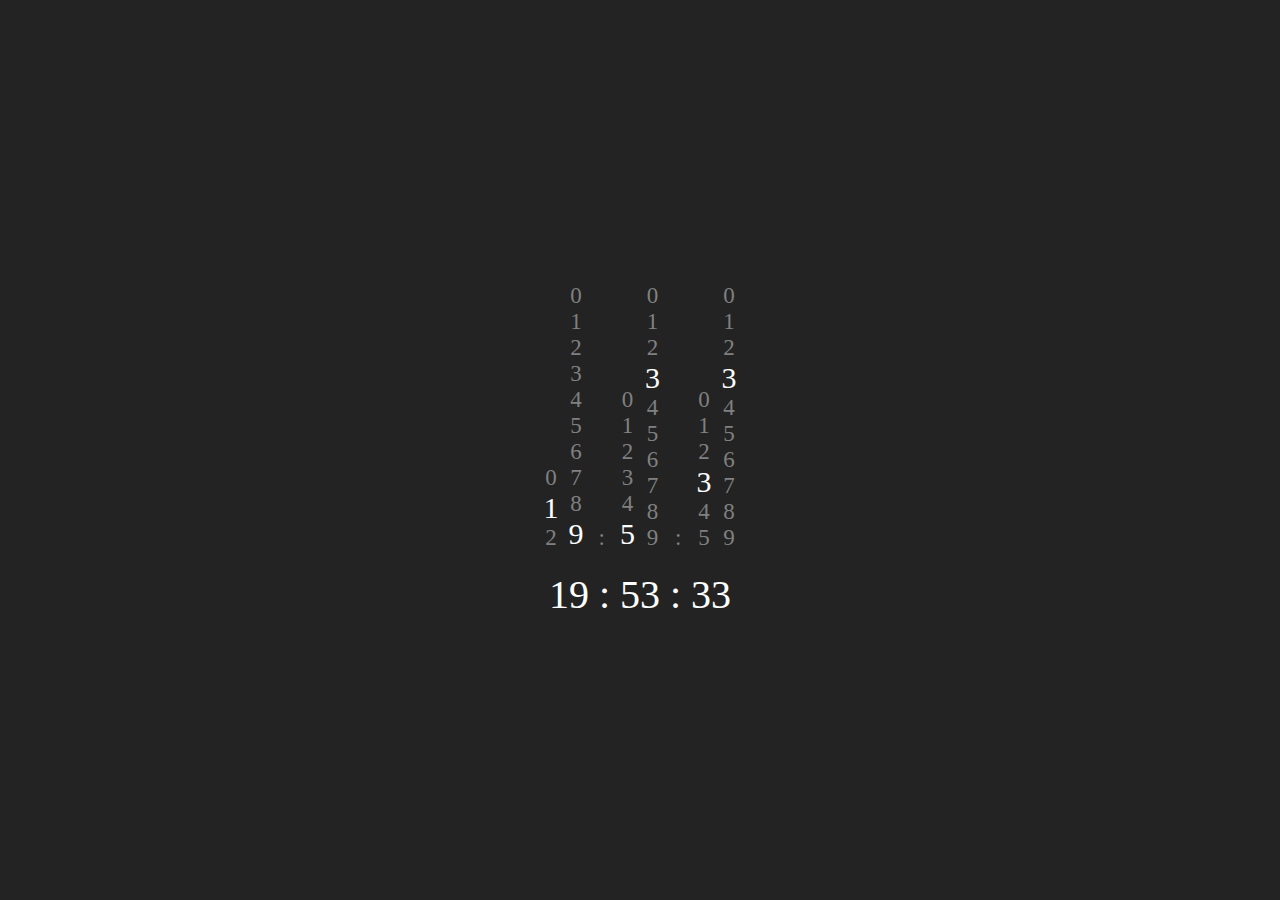
==== commit a58a0144: "commit_04/07/2024" ====
--- a/index.html
+++ b/index.html
@@ -81,9 +81,6 @@
 
     <p class="time"></p>
 
-    <a href="/link/index.html" class="link">link</a>
-    <a href="/adobe/index.html" class="link">Adobe</a>
-
     <script src="script.js"></script>
   </body>
 </html>
